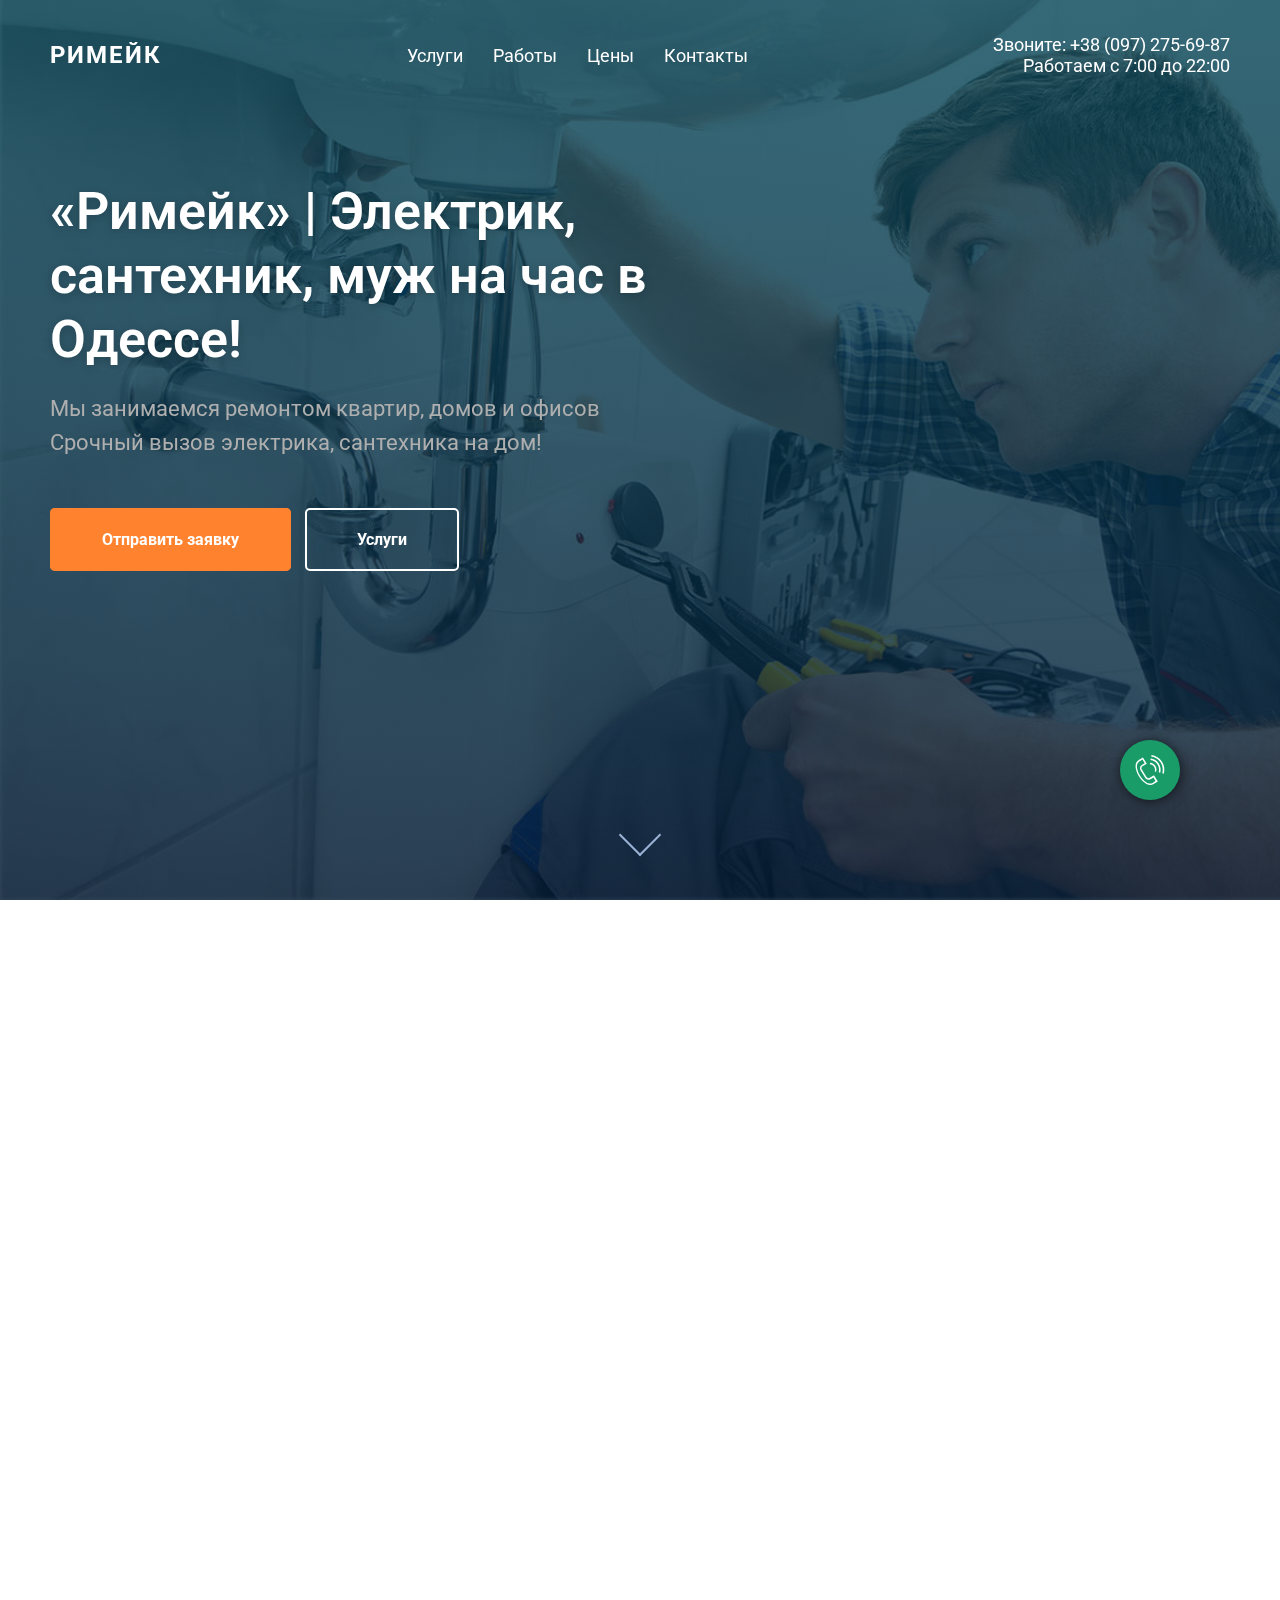
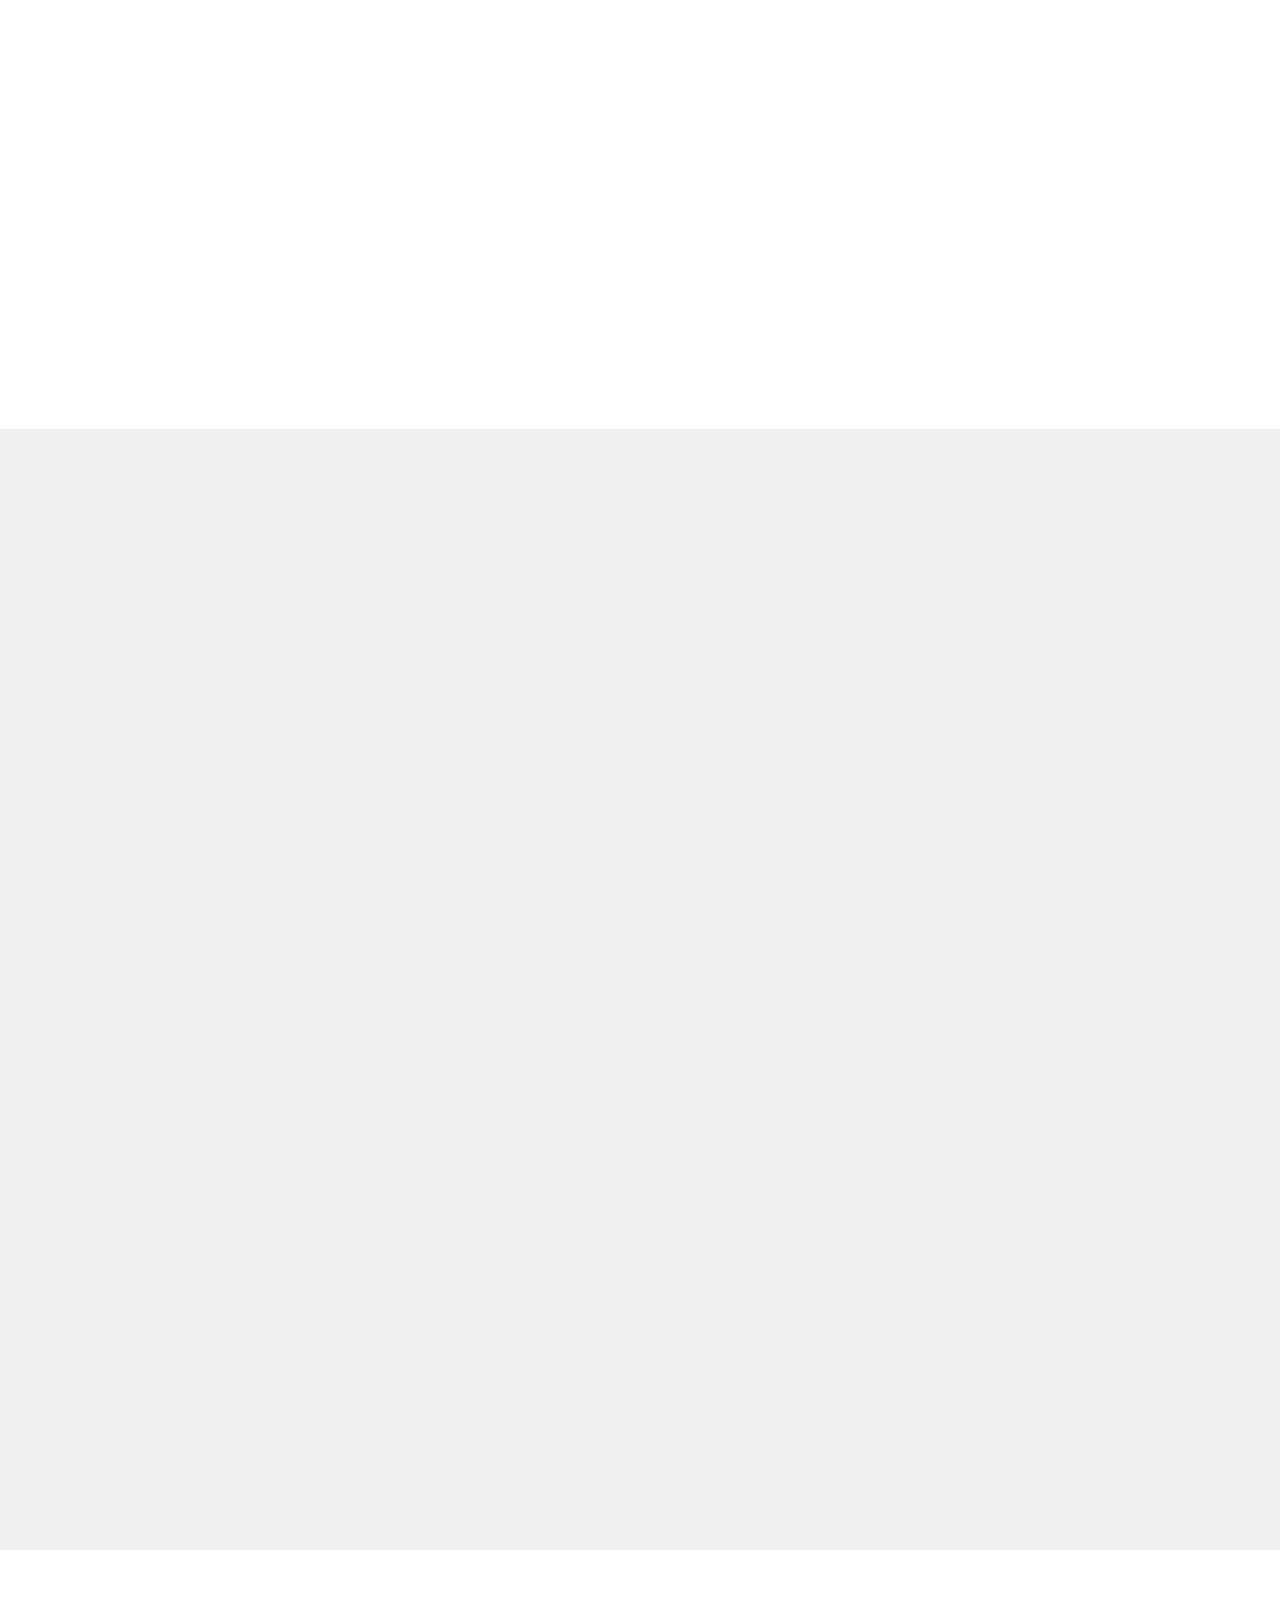
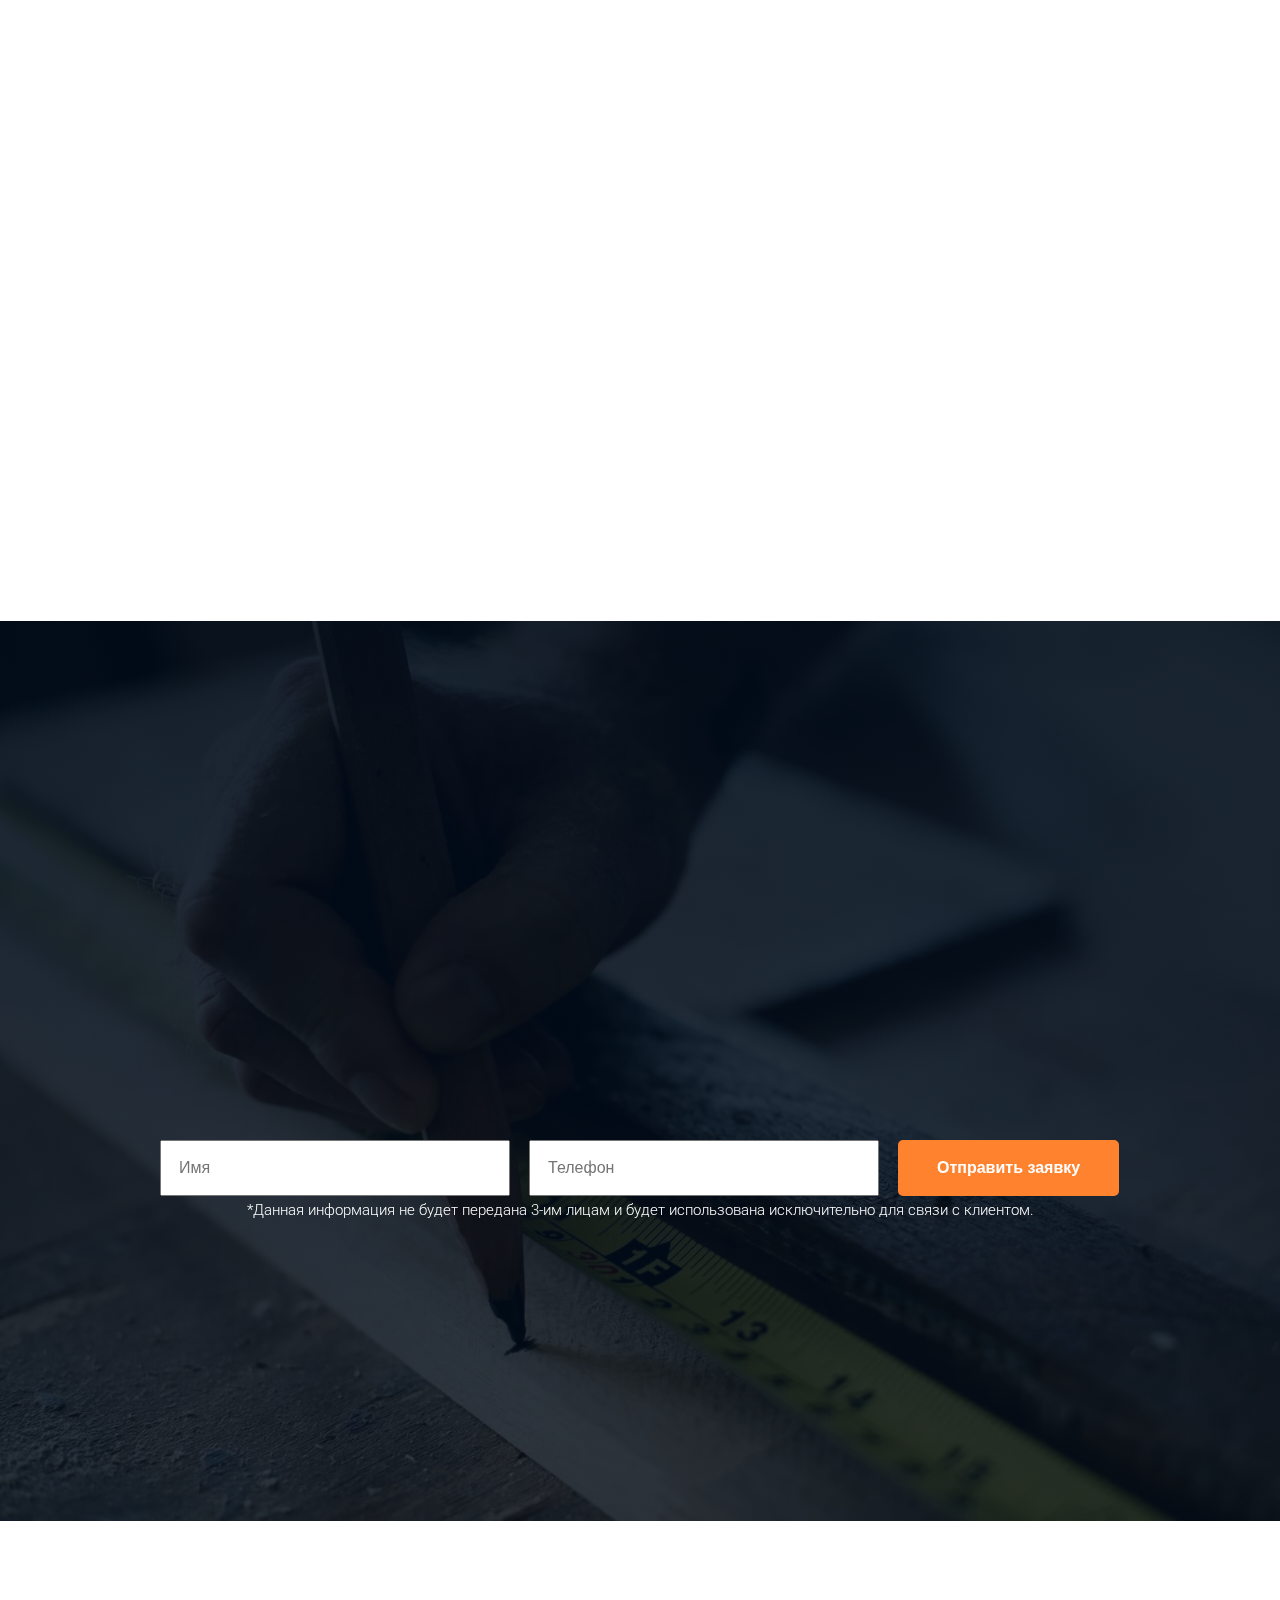
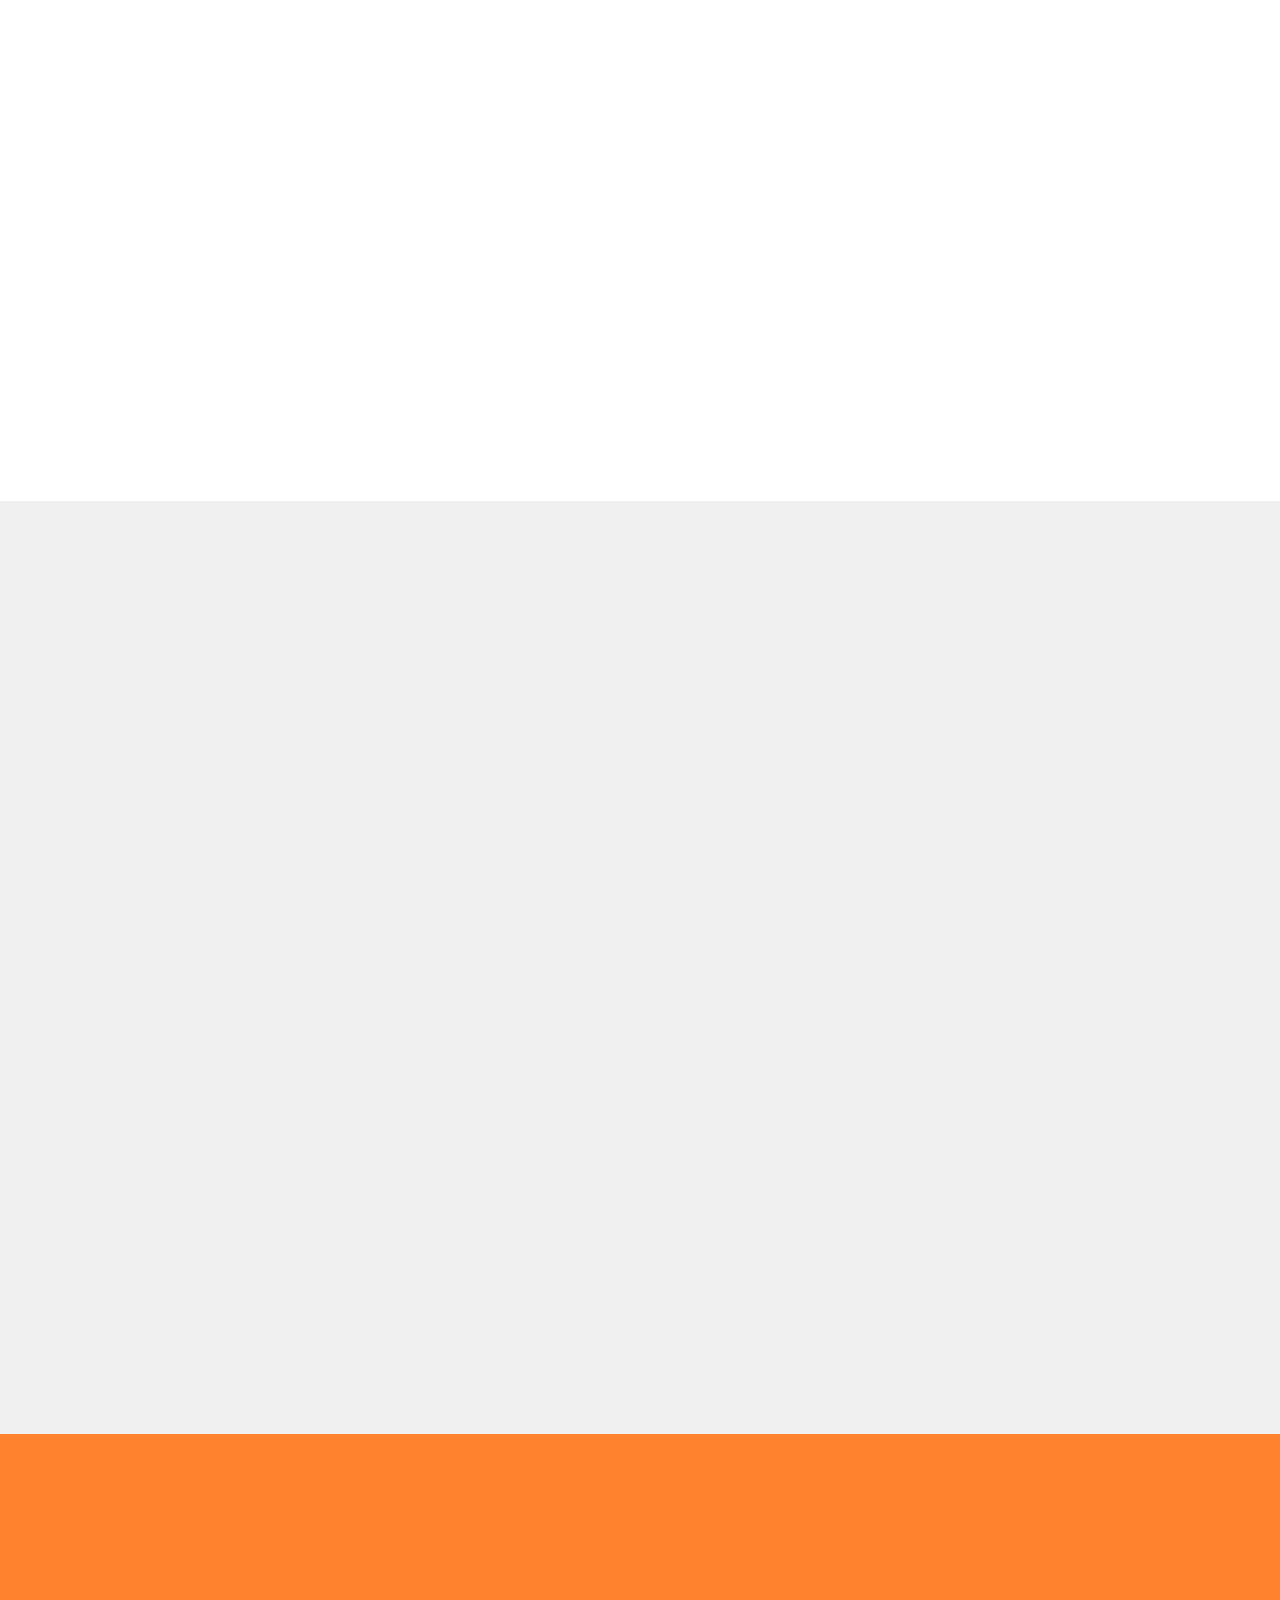
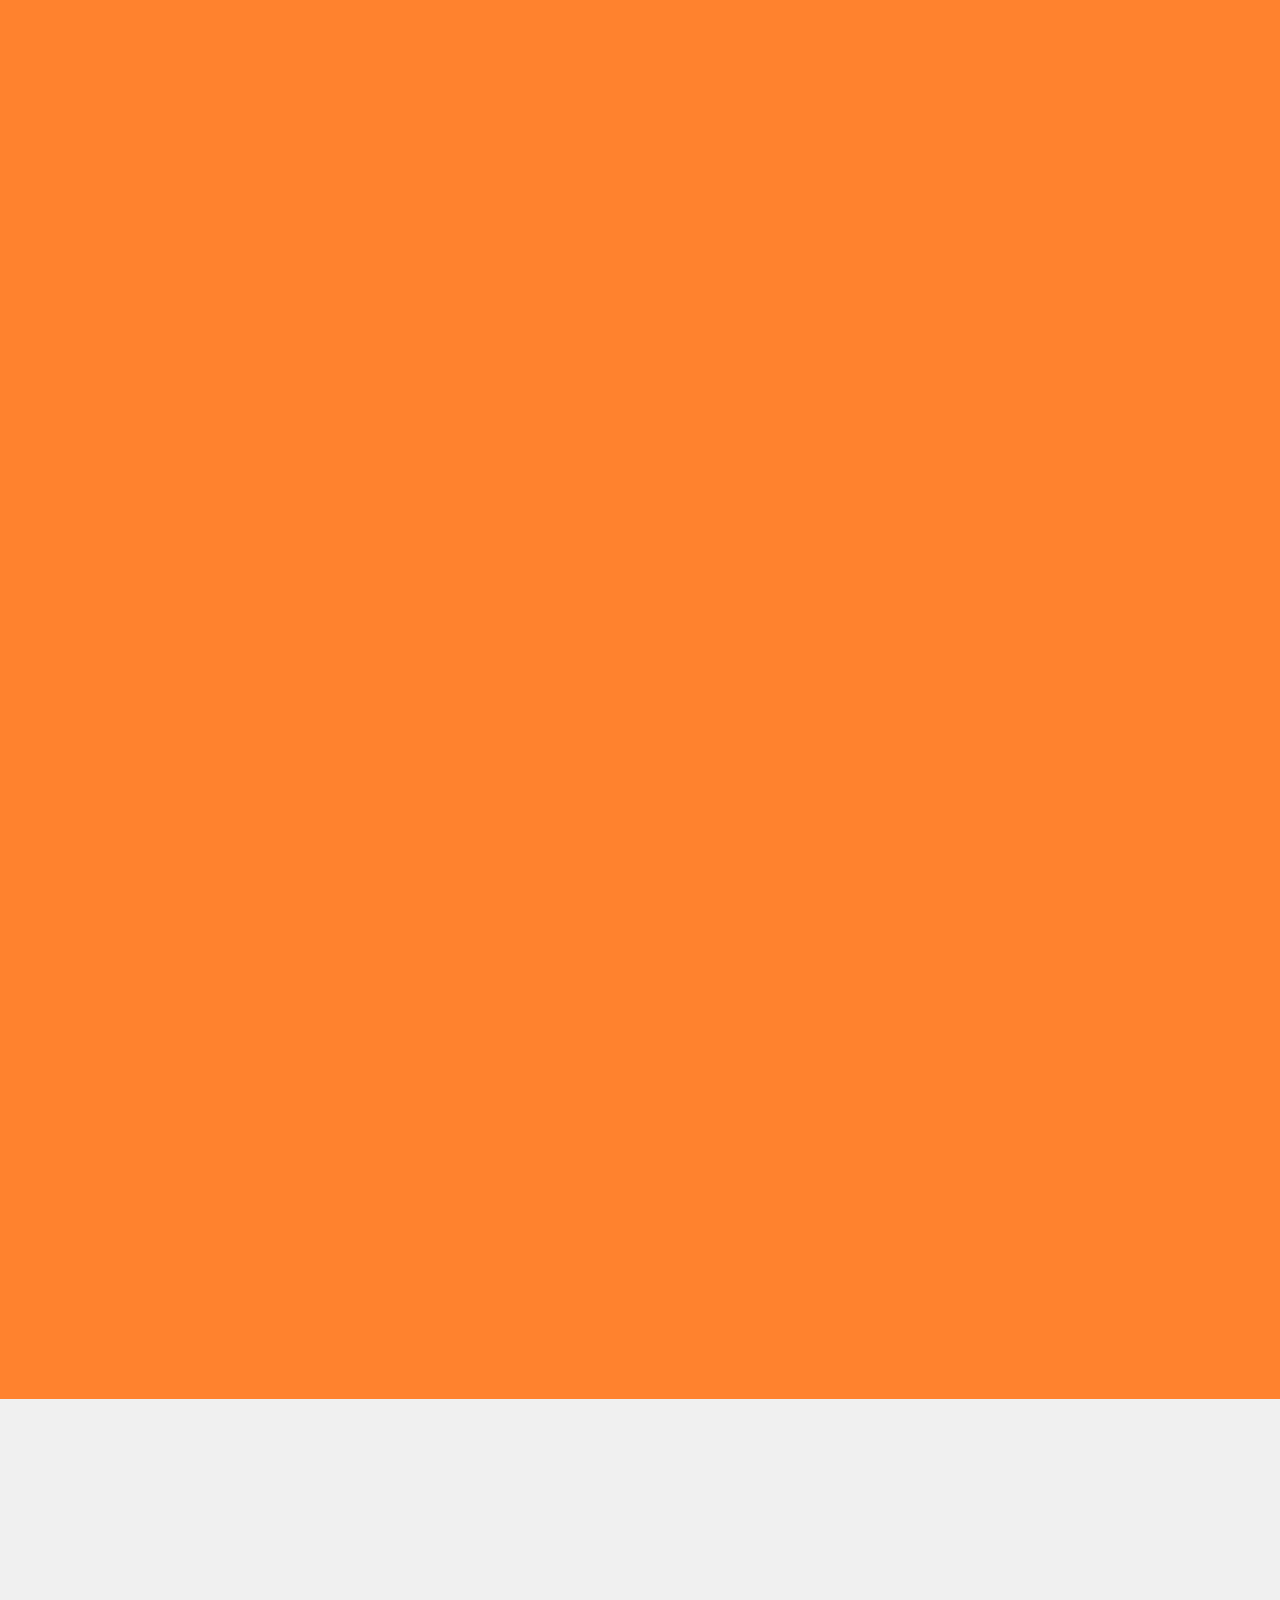
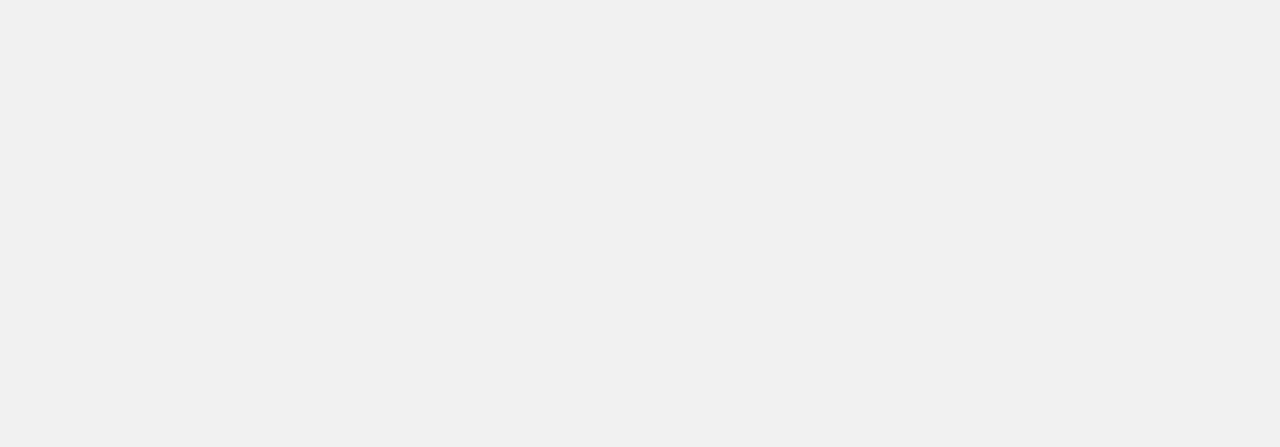
==== index.html @ 006b6f78 "Done." ====
<!DOCTYPE html>
<html lang="ru">

<head>
    <meta charset="utf-8">
    <meta http-equiv="Content-Type" content="text/html; charset=utf-8">
    <meta name="viewport" content="width=device-width, initial-scale=1.0">
    <title>«Римейк» | Электрик, сантехник, муж на час Одесса: ремонтные работы всех видов, звоните:
        +38(097)275-69-87</title>
    <meta name="description"
        content="Вызов электрика, сантехника, ремонтные работы всех видов. Все районы города. Круглосуточно, без выходных. Качественные работы по доступным ценам. Звоните: +38(097)186-56-42">
    <meta name="keywords"
        content="Электрик, сантехник, муж на час, одесса, электромонтаж, ремонт, замена, установка, подключение, заземление, чистка, канализация, работы, сантехнические, сборка, монтаж">
    <meta property="og:url" content="https://rimeik.com.ua/odesa">
    <meta property="og:title"
        content="«Римейк» | Электрик, сантехник, муж на час Одесса: ремонтные работы всех видов, звоните: +38(097)275-69-87">
    <meta property="og:description"
        content="Вызов электрика, сантехника, ремонтные работы всех видов. Все районы города. Круглосуточно, без выходных. Качественные работы по доступным ценам. Звоните: +38(097)186-56-42">
    <meta property="og:type" content="website">
    <link rel="canonical" href="https://rimeik.com.ua/odesa">
    <meta property="fb:app_id" content="257953674358265">
    <meta name="format-detection" content="telephone=no">
    <meta http-equiv="x-dns-prefetch-control" content="on">
    <link rel="dns-prefetch" href="https://ws.tildacdn.com">
    <link rel="dns-prefetch" href="https://static.tildacdn.com">
    <link rel="icon" href="favicon.ico" type="image/x-icon">
    <link rel="apple-touch-icon" href="img/favicon-apple.png">
    <link rel="preconnect" href="https://fonts.googleapis.com">
    <link rel="preconnect" href="https://fonts.gstatic.com" crossorigin>
    <link href="https://fonts.googleapis.com/css2?family=Roboto:wght@300;400;700&display=swap" rel="stylesheet">
    <link rel="stylesheet" href="css/fancybox.css">
    <link rel="stylesheet" href="css/style.css">
</head>


<body>

    <header class="mobile__header">
        <div class="mobile__header--wrapper">
            <div class="header__logo--mob">
                <a href="tel:+380972756987">
                    +38(097)275-69-87
                </a>
            </div>

            <div class="burger__menu">
                <span class="burger__line line__1"></span>
                <span class="burger__line line__2"></span>
                <span class="burger__line line__3"></span>
            </div>
        </div>

        <div id="mobile__menu--hidden" class="header__wrapper hidden">
            <div class="header__logo">
                <a href="#">
                    РИМЕЙК
                </a>
            </div>

            <nav class="header__nav">
                <ul class="header__list">
                    <li class="header__list--item"><a class="header__list--link" href="#services">Услуги</a>
                    </li>
                    <li class="header__list--item"><a class="header__list--link" href="#gallery">Работы</a></li>
                    <li class="header__list--item"><a class="header__list--link" href="#prices">Цены</a></li>
                    <li class="header__list--item"><a class="header__list--link" href="#footer">Контакты</a>
                    </li>
                </ul>
            </nav>

            <div class="header__info">
                <div class="header__info--tel">
                    Звоните: <a href="tel:+380972756987">+38 (097) 275-69-87</a>
                </div>
                <div class="header__info--worktime">
                    Работаем с 7:00 до 22:00
                </div>
            </div>
        </div>
    </header>
    <section class="intro">
        <div class="overall"></div>



        <div class="intro__content container">
            <header class="header desktop">
                <div class="header__wrapper">
                    <div class="header__logo">
                        <a href="#">
                            РИМЕЙК
                        </a>
                    </div>

                    <nav class="header__nav">
                        <ul class="header__list">
                            <li class="header__list--item"><a class="header__list--link" href="#services">Услуги</a>
                            </li>
                            <li class="header__list--item"><a class="header__list--link" href="#gallery">Работы</a></li>
                            <li class="header__list--item"><a class="header__list--link" href="#prices">Цены</a></li>
                            <li class="header__list--item"><a class="header__list--link" href="#footer">Контакты</a>
                            </li>
                        </ul>
                    </nav>

                    <div class="header__info">
                        <div class="header__info--tel">
                            Звоните: <a href="tel:+380972756987">+38 (097) 275-69-87</a>
                        </div>
                        <div class="header__info--worktime">
                            Работаем с 7:00 до 22:00
                        </div>
                    </div>
                </div>
            </header>



            <div class="intro__info">
                <h1 class="intro__title">
                    «Римейк» | Электрик, сантехник, муж на час в Одессе!
                </h1>

                <div class="intro__text">
                    Мы занимаемся ремонтом квартир, домов и офисов<br>
                    Срочный вызов электрика, сантехника на дом!
                </div>

                <div class="intro__buttons">
                    <a href="#order" class="intro__button">Отправить заявку</a>
                    <a href="#services" class="intro__button intro__services">Услуги</a>
                </div>
            </div>
        </div>

        <div class="intro__arrow--wrapper">
            <a class="toservices" href="#services">
                <div class="intro__arrow"></div>
            </a>
        </div>
    </section>

    <section class="services" id="services">
        <div class="services__content container">
            <div class="services__title element-animation">
                Наши услуги ремонта
            </div>

            <div class="services__info element-animation">
                Мы выполняем все типы ремонтных работ. Доверьте выполнение работ профессионалам. Выберите подходящий.
            </div>

            <div class="services__items">
                <div class="services__item element-animation">
                    <div class="services__item--image services__image--1">

                    </div>

                    <div class="services__item--name">
                        Ремонтные работы
                    </div>

                    <div class="services__item--price">
                        от 99 грн
                    </div>

                    <div class="services__item--info">
                        Любые виды ремонта, качественно и с гарантией. Оставьте тяжелую работу профессионалам.
                    </div>

                    <div class="services__item--button">
                        <a class="intro__button services__button" href="#order">Отправить заявку</a>
                    </div>
                </div>

                <div class="services__item element-animation">
                    <div class="services__item--image services__image--2">

                    </div>

                    <div class="services__item--name">
                        Услуги электрика
                    </div>

                    <div class="services__item--price">
                        от 89 грн
                    </div>

                    <div class="services__item--info">
                        Выполним ремонт электрики любой сложности, с соблюдением всех правил и стандартов. Только
                        квалифицированные мастера.
                    </div>

                    <div class="services__item--button">
                        <a class="intro__button services__button" href="#order">Отправить заявку</a>
                    </div>
                </div>

                <div class="services__item element-animation">
                    <div class="services__item--image services__image--3">

                    </div>

                    <div class="services__item--name">
                        Услуги сантехника
                    </div>

                    <div class="services__item--price">
                        от 149 грн
                    </div>

                    <div class="services__item--info">
                        Замена смесителя, установка бойлера, душевой кабины, унитаза, это лишь небольшой перечень работ
                        который выполнят наши мастера.
                    </div>

                    <div class="services__item--button">
                        <a class="intro__button services__button" href="#order">Отправить заявку</a>
                    </div>
                </div>
            </div>
        </div>
    </section>

    <section class="gallery" id="gallery">
        <div class="gallery__content container">
            <div class="gallery__title element-animation">
                Наши работы
            </div>

            <div class="gallery__info element-animation">
                Примеры выполненных работ, которыми гордится наша команда
            </div>

            <div class="gallery__items">
                <div class="gallery__item element-animation">
                    <img src="img/gallery_1.jpg" alt="" data-fancybox="gallery">
                </div>

                <div class="gallery__item element-animation">
                    <img src="img/gallery_2.jpg" alt="" data-fancybox="gallery">
                </div>

                <div class="gallery__item element-animation">
                    <img src="img/gallery_3.jpg" alt="" data-fancybox="gallery">
                </div>

                <div class="gallery__item element-animation">
                    <img src="img/gallery_4.jpg" alt="" data-fancybox="gallery">
                </div>

                <div class="gallery__item element-animation">
                    <img src="img/gallery_5.jpeg" alt="" data-fancybox="gallery">
                </div>

                <div class="gallery__item element-animation">
                    <img src="img/gallery_6.jpg" alt="" data-fancybox="gallery">
                </div>

                <div class="gallery__item element-animation">
                    <img src="img/gallery_7.jpg" alt="" data-fancybox="gallery">
                </div>

                <div class="gallery__item element-animation">
                    <img src="img/gallery_8.jpg" alt="" data-fancybox="gallery">
                </div>
            </div>
        </div>
    </section>

    <section class="about">
        <div class="about__wrapper container">
            <div class="about__title element-animation">
                Почему мы вам понравимся?
            </div>

            <div class="about__items">
                <div class="about__item element-animation">
                    <div class="about__number">1</div>

                    <div class="about__item--info">
                        <div class="about__item--title">
                            Приемлемые цены
                        </div>

                        <div class="about__item--text">
                            Наши цены на порядок ниже чем у конкурентов потому что мы не являемся посредниками.
                        </div>
                    </div>
                </div>

                <div class="about__item element-animation">
                    <div class="about__number">2</div>

                    <div class="about__item--info">
                        <div class="about__item--title">
                            Быстрый выезд
                        </div>

                        <div class="about__item--text">
                            Мастер прибудет к вам в течении одного часа после получения заказа.
                        </div>
                    </div>
                </div>

                <div class="about__item element-animation">
                    <div class="about__number">3</div>

                    <div class="about__item--info">
                        <div class="about__item--title">
                            Гарантия на ремонт
                        </div>

                        <div class="about__item--text">
                            На все ремонтные работы мы даем официальную гарантию.
                        </div>
                    </div>
                </div>

                <div class="about__item element-animation">
                    <div class="about__number">4</div>

                    <div class="about__item--info">
                        <div class="about__item--title">
                            Качественные материалы
                        </div>

                        <div class="about__item--text">
                            Помощь в закупке. Мы работаем только с проверенными поставщиками.
                        </div>
                    </div>
                </div>

                <div class="about__item element-animation">
                    <div class="about__number">5</div>

                    <div class="about__item--info">
                        <div class="about__item--title">
                            Специалисты своего дела
                        </div>

                        <div class="about__item--text">
                            Все наши мастера имеют профильное образование и являются профессионалами.
                        </div>
                    </div>
                </div>

                <div class="about__item element-animation">
                    <div class="about__number">6</div>

                    <div class="about__item--info">
                        <div class="about__item--title">
                            Поэтапная оплата
                        </div>

                        <div class="about__item--text">
                            При больших объёмах оплата разбивается на несколько этапов, а так же даётся скидка в 10%.
                        </div>
                    </div>
                </div>
            </div>
        </div>
    </section>

    <section class="feedback" id="order">
        <div class="overall overall--dark"></div>
        <div class="feedback__wrapper container">
            <div class="feedback__title element-animation">
                Сделать заказ онлайн
            </div>

            <div class="feedback__info element-animation">
                С вами свяжется наш мастер для уточнения деталей вашего заказа, в течение 2 минут мы перезвоним вам.
                Прием заявок круглосуточный. Мастера выезжают в течение дня до наступления комендантского часа.
            </div>

            <form action="" id="form" name="mainForm" class="feedback__form element-animation">
                <div class="feedback__form--body">
                    <input type="text" name="name" id="name" placeholder="Имя">
                    <input type="tel" name="phone" id="phone" placeholder="Телефон">
                    <button class="feedback__form--button intro__button" type="submit">Отправить заявку</button>
                </div>
            </form>

            <div class="feedback__form--error" hidden>
                Пожалуйста, заполните все обязательные поля
            </div>

            <div class="feedback__notice">
                *Данная информация не будет передана 3-им лицам и будет использована исключительно для связи с клиентом.
            </div>
        </div>
    </section>

    <section class="steps">
        <div class="steps__wrapper container">
            <div class="steps__title element-animation">
                Из каких этапов состоит ремонт?
            </div>

            <div class="steps__info">
                <div class="step__info--items element-animation">
                    <div class="steps__info--line"></div>
                    <div class="step__info--item">
                        <div class="steps__number--inner">
                            <div class="steps__info--number">1</div>
                        </div>

                        <div class="steps__item--body">
                            <div class="step__item--title">
                                Заявка
                            </div>

                            <div class="step__item--text">
                                Вы оставляете заявку на расчет стоимости ремонта и встречаетесь с мастером
                            </div>
                        </div>
                    </div>

                    <div class="step__info--item">
                        <div class="steps__number--inner">
                            <div class="steps__info--number">2</div>
                        </div>

                        <div class="steps__item--body">
                            <div class="step__item--title">
                                Расчет стоимости
                            </div>

                            <div class="step__item--text">
                                В этот же день мы производим расчет
                            </div>
                        </div>
                    </div>

                    <div class="step__info--item">
                        <div class="steps__number--inner">
                            <div class="steps__info--number">3</div>
                        </div>

                        <div class="steps__item--body">
                            <div class="step__item--title">
                                Строительство
                            </div>

                            <div class="step__item--text">
                                На следующий день мы завозим материалы и начинаем работы
                            </div>
                        </div>
                    </div>
                    <div class="step__info--item">
                        <div class="steps__number--inner">
                            <div class="steps__info--number">4</div>
                        </div>

                        <div class="steps__item--body">
                            <div class="step__item--title">
                                Прием работы
                            </div>

                            <div class="step__item--text">
                                Вы принимаете, утверждаете и оплачиваете каждый этап работ
                            </div>
                        </div>
                    </div>
                </div>
            </div>
        </div>
    </section>

    <section class="faq">
        <div class="container faq__wrapper">
            <div class="faq__title element-animation">
                Самые важные вопросы и ответы на них
            </div>

            <div class="faq__tabs element-animation">
                <div class="faq__tabs--item">
                    <div class="faq__overlay"></div>
                    <div class="faq__title--wrapper">
                        <div class="faq__item--title">
                            Сколько стоит вызов мастера?
                        </div>
                        <div class="faq__button--inner">
                            <div class="faq__button--wrapper">
                                <svg class="faq__item--button" xmlns="http://www.w3.org/2000/svg"
                                    xmlns:xlink="http://www.w3.org/1999/xlink" version="1.1" id="Layer_1" x="0px"
                                    y="0px" viewBox="0 0 455 455" style="enable-background:new 0 0 455 455;"
                                    xml:space="preserve">
                                    <polygon
                                        points="455,212.5 242.5,212.5 242.5,0 212.5,0 212.5,212.5 0,212.5 0,242.5 212.5,242.5 212.5,455 242.5,455 242.5,242.5   455,242.5 " />
                                </svg>
                            </div>
                        </div>
                    </div>

                    <div class="faq__item--text hidden">
                        Вызов мастера бесплатный. Минимальная стоимость заказа составляет 199 грн.
                    </div>
                </div>

                <div class="faq__tabs--item">
                    <div class="faq__overlay"></div>
                    <div class="faq__title--wrapper">
                        <div class="faq__item--title">
                            У вашей компании есть лицензия?
                        </div>
                        <div class="faq__button--inner">
                            <div class="faq__button--wrapper">
                                <svg class="faq__item--button" xmlns="http://www.w3.org/2000/svg"
                                    xmlns:xlink="http://www.w3.org/1999/xlink" version="1.1" id="Layer_1" x="0px"
                                    y="0px" viewBox="0 0 455 455" style="enable-background:new 0 0 455 455;"
                                    xml:space="preserve">
                                    <polygon
                                        points="455,212.5 242.5,212.5 242.5,0 212.5,0 212.5,212.5 0,212.5 0,242.5 212.5,242.5 212.5,455 242.5,455 242.5,242.5   455,242.5 " />
                                </svg>
                            </div>
                        </div>
                    </div>

                    <div class="faq__item--text hidden">
                        Да, мы можем выполнять работы на объектах 1-3 категории сложности.
                    </div>
                </div>

                <div class="faq__tabs--item">
                    <div class="faq__overlay"></div>
                    <div class="faq__title--wrapper">
                        <div class="faq__item--title">
                            Может ли заказчик сам предоставить материалы?
                        </div>
                        <div class="faq__button--inner">
                            <div class="faq__button--wrapper">
                                <svg class="faq__item--button" xmlns="http://www.w3.org/2000/svg"
                                    xmlns:xlink="http://www.w3.org/1999/xlink" version="1.1" id="Layer_1" x="0px"
                                    y="0px" viewBox="0 0 455 455" style="enable-background:new 0 0 455 455;"
                                    xml:space="preserve">
                                    <polygon
                                        points="455,212.5 242.5,212.5 242.5,0 212.5,0 212.5,212.5 0,212.5 0,242.5 212.5,242.5 212.5,455 242.5,455 242.5,242.5   455,242.5 " />
                                </svg>
                            </div>
                        </div>
                    </div>

                    <div class="faq__item--text hidden">
                        Конечно. Об этом нужно будет сказать мастеру или нашему менеджеру по телефону.
                    </div>
                </div>

                <div class="faq__tabs--item">
                    <div class="faq__overlay"></div>
                    <div class="faq__title--wrapper">
                        <div class="faq__item--title">
                            Сколько времени едет мастер?
                        </div>
                        <div class="faq__button--inner">
                            <div class="faq__button--wrapper">
                                <svg class="faq__item--button" xmlns="http://www.w3.org/2000/svg"
                                    xmlns:xlink="http://www.w3.org/1999/xlink" version="1.1" id="Layer_1" x="0px"
                                    y="0px" viewBox="0 0 455 455" style="enable-background:new 0 0 455 455;"
                                    xml:space="preserve">
                                    <polygon
                                        points="455,212.5 242.5,212.5 242.5,0 212.5,0 212.5,212.5 0,212.5 0,242.5 212.5,242.5 212.5,455 242.5,455 242.5,242.5   455,242.5 " />
                                </svg>
                            </div>
                        </div>
                    </div>

                    <div class="faq__item--text hidden">
                        Обычно мастер приезжает в течении одного часа. В случае задержки он заранее предупреждает
                        клиента.
                    </div>
                </div>
            </div>

            <div class="faq__footer element-animation">
                Если у вас остались, вопросы, пожалуйста, напишите нам на <a class="tomail__link"
                    href="mailto:info@rimeik.com.ua">info@rimeik.com.ua</a> или свяжитесь по телефону.
            </div>
        </div>
    </section>

    <section class="prices" id="prices">
        <div class="prices__wrapper container">
            <div class="prices__title element-animation">
                Рассчитайте стоимость работ
            </div>

            <div class="prices__info element-animation">
                Мы свяжемся с вами, оформим заказ, сделаем расчеты работ и отправим вам смету в течение 5 минут
            </div>

            <div class="prices__info--button element-animation">
                <div class="prices__info--arrow">


                    <svg role="presentation" class="arrow__icon--mob" style="fill:#ffffff;"
                        xmlns="http://www.w3.org/2000/svg" viewBox="0 0 35 70">
                        <path
                            d="M31.5 47c-1.1-.9-2.7-.7-3.5.4L20.2 57V5.8c0-1.4-1.1-2.5-2.5-2.5s-2.5 1.1-2.5 2.5V57l-7.8-9.7c-.8-1-2.4-1.2-3.5-.3-1.1.9-1.2 2.4-.4 3.5l12.2 15.2c.5.6 1.2.9 1.9.9s1.5-.3 1.9-.9l12.2-15.2c1-1.1.9-2.6-.2-3.5z">
                        </path>
                    </svg>
                </div>

                <svg role="presentation" class="arrow__icon--desk" style="fill:#ffffff; "
                    xmlns="http://www.w3.org/2000/svg" viewBox="0 0 80 180">
                    <path
                        d="M54.1 109c-.8 0-1.6-.4-2-1.1-.8-1.1-.5-2.7.6-3.5 1.3-.9 6.8-4 11.6-6.6-15.9-1.3-29.2-8.3-38.5-20.2C8.9 56 8.5 24.1 13.2 3.4c.3-1.3 1.7-2.2 3-1.9 1.3.3 2.2 1.7 1.9 3-4.5 19.6-4.2 49.8 11.6 70 9 11.5 21.5 17.7 37.2 18.4l-1.8-2.3c-1.4-1.7-2.7-3.4-4.1-5.1-.7-.9-1.5-1.9-2.3-2.9-.9-1.1-.7-2.6.4-3.5 1.1-.9 2.6-.7 3.5.4 0 0 0 .1.1.1l6.4 7.9c.5.5.9 1.1 1.4 1.7 1.5 1.8 3.1 3.6 4.4 5.6 0 .1.1.1.1.2.1.3.2.5.3.8v.6c0 .2-.1.4-.2.6-.1.1-.1.3-.2.4-.1.2-.3.4-.5.6-.1.1-.3.2-.5.3-.1 0-.1.1-.2.1-1.2.6-16 8.6-18.1 10-.5.5-1 .6-1.5.6z">
                    </path>
                </svg>
                <a href="#order" class="intro__button prices__button">Отправить заявку</a>
            </div>
        </div>
    </section>

    <section class="footer" id="footer">
        <div class="footer__wrapper container">
            <div class="footer__title element-animation">
                <div class="footer__phone">
                    +38(097)275-69-87
                </div>

                <div class="footer__email">
                    info@rimeik.com.ua
                </div>
            </div>

            <div class="footer__address element-animation">
                Адрес нашего офиса: Одесса, ул. Небесной Сотни, 101
            </div>

            <a href="privacy.html" class="footer__link element-animation" target="_blank">Политика
                конфиденциальности</a>

            <a href="offer.html" class="footer__link element-animation" target="_blank">Оферта</a>

            <a class="footer__social element-animation" href="https://t.me/rimeik" target="_blank"><img
                    src="img/telegram.png" alt=""></a>
        </div>
    </section>
    <div class="callback">
        <form action="" class="callback__form hidden">
            <div class="callback__form--success hidden">
                <svg width="50px" height="50px" viewBox="0 0 50 50">
                    <g stroke="none" stroke-width="1" fill="none" fill-rule="evenodd">
                        <g fill="#222">
                            <path
                                d="M25.0982353,49.2829412 C11.5294118,49.2829412 0.490588235,38.2435294 0.490588235,24.6752941 C0.490588235,11.1064706 11.53,0.0670588235 25.0982353,0.0670588235 C38.6664706,0.0670588235 49.7058824,11.1064706 49.7058824,24.6752941 C49.7058824,38.2441176 38.6664706,49.2829412 25.0982353,49.2829412 L25.0982353,49.2829412 Z M25.0982353,1.83176471 C12.5023529,1.83176471 2.25529412,12.0794118 2.25529412,24.6752941 C2.25529412,37.2705882 12.5023529,47.5182353 25.0982353,47.5182353 C37.6941176,47.5182353 47.9411765,37.2705882 47.9411765,24.6752941 C47.9411765,12.0794118 37.6941176,1.83176471 25.0982353,1.83176471 L25.0982353,1.83176471 Z">
                            </path>
                            <path
                                d="M22.8435294,30.5305882 L18.3958824,26.0829412 C18.0511765,25.7382353 18.0511765,25.18 18.3958824,24.8352941 C18.7405882,24.4905882 19.2988235,24.4905882 19.6435294,24.8352941 L22.8429412,28.0347059 L31.7282353,19.1488235 C32.0729412,18.8041176 32.6311765,18.8041176 32.9758824,19.1488235 C33.3205882,19.4935294 33.3205882,20.0517647 32.9758824,20.3964706 L22.8435294,30.5305882 L22.8435294,30.5305882 Z">
                            </path>
                        </g>
                    </g>
                </svg>
                Данные успешно отправлены. Спасибо!

            </div>
            <div class="callback__form--error" hidden>
                Пожалуйста, заполните все обязательные поля
            </div>
            <input type="tel" class="callback__form--phone" name="callback__phone" id="callback__phone"
                placeholder="+380">
            <button class="callback__form--submit">ПЕРЕЗВОНИТЕ МНЕ</button>
            <div class="callback__form--notice">
                Связаться с нами по тел.<br>
                +380972756987
            </div>
        </form>

        <div class="callback__info hidden">
            Позвонить!
        </div>
        <div class="callback__button">
            <div class="callback__svgs">
                <svg role="presentation" class="callback__phone" xmlns="http://www.w3.org/2000/svg"
                    viewBox="0 0 19.3 20.1">
                    <path d="M4.6 7.6l-.5-.9 2-1.2L4.6 3l-2 1.3-.6-.9 2.9-1.7 2.6 4.1"></path>
                    <path
                        d="M9.9 20.1c-.9 0-1.9-.3-2.9-.9-1.7-1-3.4-2.7-4.7-4.8-3-4.7-3.1-9.2-.3-11l.5.9C.2 5.7.4 9.7 3 13.9c1.2 2 2.8 3.6 4.3 4.5 1.1.6 2.7 1.1 4.1.3l1.9-1.2L12 15l-2 1.2c-1.2.7-2.8.3-3.5-.8l-3.2-5.2c-.7-1.2-.4-2.7.8-3.5l.5.9c-.7.4-.9 1.3-.5 2l3.2 5.2c.4.7 1.5.9 2.2.5l2.8-1.7 2.6 4.1-2.8 1.7c-.7.5-1.4.7-2.2.7zM13.7 11.3l-.9-.3c.4-1.1.2-2.2-.4-3.1-.6-1-1.7-1.6-2.8-1.7l.1-1c1.5.1 2.8.9 3.6 2.1.7 1.2.9 2.7.4 4z">
                    </path>
                    <path
                        d="M16.5 11.9l-1-.3c.5-1.8.2-3.7-.8-5.3-1-1.6-2.7-2.6-4.7-2.9l.1-1c2.2.3 4.2 1.5 5.4 3.3 1.2 1.9 1.6 4.1 1 6.2z">
                    </path>
                    <path
                        d="M18.9 12.5l-1-.3c.7-2.5.2-5.1-1.1-7.2-1.4-2.2-3.7-3.6-6.3-4l.1-1c2.9.4 5.4 2 7 4.4 1.6 2.4 2.1 5.3 1.3 8.1z">
                    </path>
                </svg>

                <svg class="callback__close" viewBox="0 0 23 23" version="1.1" xmlns="http://www.w3.org/2000/svg"
                    xmlns:xlink="http://www.w3.org/1999/xlink">
                    <g stroke="none" stroke-width="1" fill="#000" fill-rule="evenodd">
                        <rect
                            transform="translate(11.313708, 11.313708) rotate(-45.000000) translate(-11.313708, -11.313708) "
                            x="10.3137085" y="-3.6862915" width="2" height="30"></rect>
                        <rect
                            transform="translate(11.313708, 11.313708) rotate(-315.000000) translate(-11.313708, -11.313708) "
                            x="10.3137085" y="-3.6862915" width="2" height="30"></rect>
                    </g>
                </svg>
            </div>
        </div>
    </div>

    <script src="js/vendors.js"></script>
    <script src="js/script.js"></script>
</body>

</html>
---- css/style.css ----
*,
*:before,
*:after {
    margin: 0;
    padding: 0;
    box-sizing: border-box;
}

body {
    position: relative;
    font-family: 'Roboto', Arial, sans-serif;
}

a {
    text-decoration: none;
}

li {
    list-style: none;
}

.hidden {
    position: relative;
    max-height: 0;
    opacity: 0;
    transition: all .3s ease-in-out;
    z-index: -10 !important;
}

.opened {
    max-height: 500px;
    opacity: 1;
    transition: all .3s ease-in-out;
}

.container {
    max-width: 1200px;
    width: 100%;
    margin: 0 auto;
    padding: 0 10px;
}

.intro {
    position: relative;
    width: 100%;
    height: 100vh;
    background-image: url('../img/rimeik_title.jpg');
    background-size: cover;
    background-repeat: no-repeat;
}

.overall {
    position: absolute;
    width: 100%;
    height: 100%;
    top: 0;
    left: 0;
    background-image: -webkit-linear-gradient(top, rgba(4, 69, 87, 0.8), rgba(4, 30, 56, 0.8));
    z-index: 1;
}

.intro__content {
    position: relative;
    z-index: 2;
}

.header__wrapper {
    display: flex;
    justify-content: space-between;
    align-items: center;
    height: 110px;
}

.header__wrapper.padding {
    padding: 20px;
}

.header__logo {
    color: #fff;
    font-weight: 700;
    text-transform: uppercase;
    font-size: 24px;
    letter-spacing: 2px;
}

.header__logo a {
    color: #fff;
}

.header__list {
    display: flex;
    justify-content: center;
    align-items: center;
}

.header__list--item {
    padding: 15px;
    font-size: 18px;
    color: #fff;
}

.header__list--link {
    text-decoration: none;
    color: #fff;
}

.header__info {
    text-align: right;
}

.header__info--tel,
.header__info--worktime {
    font-size: 18px;
    color: #fff;
}

.header__info--tel a {
    color: #fff;
}

.intro__info {
    max-width: 600px;
    width: 100%;
    margin-top: 50px;
}

.intro__title {
    font-size: 52px;
    font-weight: 600;
    line-height: 1.23;
    color: #fff;
    text-shadow: 0px 2px 10px rgba(0, 0, 0, 0.20);
    padding: 20px 0;
}

.intro__text {
    font-size: 22px;
    line-height: 1.55;
    color: #afafaf;
}

.intro__buttons {
    margin-top: 70px;
}

.intro__button {
    color: #ffffff;
    font-weight: bold;
    background-color: #ff822e;
    border: 2px solid #ff822e;
    border-radius: 5px;
    padding: 20px 50px;
    cursor: pointer;
    transition: background-color .3s ease-in-out;
}

.intro__button:hover {
    background-color: #ff6f0f;
    transition: background-color .3s ease-in-out;
}

.intro__services {
    border: 2px solid #fff;
    background-color: transparent;
    margin-left: 10px;
    transition: border-color .3s ease-in-out;
}

.intro__services:hover {
    background-color: transparent;
    border-color: #ff6f0f;
    transition: border-color .3s ease-in-out;
}

.intro__arrow--wrapper {
    position: absolute;
    bottom: 50px;
    left: 50%;
    transform: translateX(-50%);
    width: 30px;
    height: 30px;
    z-index: 2;
    border-color: #fff;
    animation: infinite 1s arrow-animation ease;
}

.intro__arrow {
    width: 100%;
    height: 100%;
    border-left: 2px solid #9ab3d6;
    border-top: 2px solid #9ab3d6;
    transform: rotate(225deg);
    cursor: pointer;
    transition: border-color .3s ease;
}

.intro__arrow:hover {
    border-left: 2px solid #fff;
    border-top: 2px solid #fff;
    transition: all .1s ease;
}

@keyframes arrow-animation {
    0% {
        bottom: 50px;
    }

    50% {
        bottom: 55px
    }

    100% {
        bottom: 50px
    }
}

.element-animation {
    opacity: 0;
    transform: translateY(20px);
}

.element-animation.element-show {
    opacity: 1;
    transition: all 1.5s;
    transform: translateY(0%);
}

.services {
    padding: 150px 0;
}

.services__title {
    font-size: 42px;
    font-weight: bold;
    text-align: center;
    margin-bottom: 50px;
}

.services__info {
    max-width: 560px;
    width: 100%;
    margin: 0 auto;
    text-align: center;
    font-size: 24px;
    font-weight: 300;
    line-height: 1.5;
    margin-bottom: 70px;
}

.services__items {
    display: flex;
    justify-content: space-between;
}

.services__item {
    max-width: 370px;
    width: 100%;
    margin: 15px;
}

.services__image--1,
.services__image--2,
.services__image--3 {
    width: 350px;
    height: 260px;
    background-size: cover;
    background-position: center center;
    margin-bottom: 20px;
}

.services__image--1 {
    background-image: url('../img/services_1.jpg');
}

.services__image--2 {
    background-image: url('../img/services_2.jpg');
}

.services__image--3 {
    background-image: url('../img/services_3.jpg');
}

.services__item--name {
    font-size: 26px;
    line-height: 1.23;
    font-weight: 700;
    margin-bottom: 20px;
}

.services__item--price {
    font-size: 20px;
    line-height: 1.35;
    font-weight: 600;
    margin-bottom: 20px;
}

.services__item--info {
    font-size: 16px;
    line-height: 1.55;
    font-weight: 300;
    margin-bottom: 50px;
}

.services__button {
    padding: 13px 20px;
    font-size: 14px;
}

.gallery {
    padding: 150px 0;
    background-color: #f0f0f0;
}

.gallery__title {
    font-size: 42px;
    font-weight: bold;
    text-align: center;
    margin-bottom: 50px;
}

.gallery__info {
    max-width: 560px;
    width: 100%;
    margin: 0 auto;
    text-align: center;
    font-size: 24px;
    font-weight: 300;
    line-height: 1.5;
    margin-bottom: 70px;
}

.gallery__items {
    display: flex;
    justify-content: center;
    align-items: center;
    flex-wrap: wrap;
}

.gallery__item {
    width: 280px;
    height: 280px;
    cursor: pointer;
}

.gallery__item {
    margin: 5px;
}

.gallery__item img {
    width: 285px;
    height: 285px;
}

.about {
    padding: 150px 0 100px;
}

.about__title {
    font-size: 42px;
    font-weight: bold;
    text-align: center;
    margin-bottom: 50px;
}

.about__items {
    display: flex;
    justify-content: space-between;
    flex-wrap: wrap;
}

.about__item {
    display: inline-block;
    max-width: 360px;
    width: 100%;
    margin-bottom: 50px;
}

.about__number {
    display: inline-block;
    width: 60px;
    height: 60px;
    border-radius: 50%;
    background-color: #ff822e;
    color: #fff;
    font-weight: bold;
    font-size: 18px;
    line-height: 60px;
    text-align: center;
}

.about__item--info {
    display: inline-block;
    vertical-align: top;
    padding-left: 20px;
    max-width: 280px;
}

.about__item--title {
    font-size: 18px;
    font-weight: 600;
    margin-bottom: 15px;
}

.about__item--text {
    font-size: 16px;
    line-height: 25px;
    font-weight: 300;
}

.feedback {
    position: relative;
    width: 100%;
    height: 100vh;
    min-height: 750px;
    background-image: url('../img/feedback_bcg.jpg');
    background-size: cover;
    background-repeat: no-repeat;
    padding: 150px 0;
}

.overall--dark {
    background-image: -webkit-linear-gradient(top, rgba(0, 12, 26, 0.90), rgba(0, 12, 26, 0.80))
}

.feedback__wrapper {
    position: relative;
    z-index: 2;
}

.feedback__title {
    font-size: 42px;
    font-weight: bold;
    text-align: center;
    color: #fff;
    margin-bottom: 50px;
}

.feedback__info {
    max-width: 560px;
    width: 100%;
    margin: 0 auto;
    text-align: center;
    font-size: 24px;
    font-weight: 300;
    line-height: 1.5;
    color: #fff;
    margin-bottom: 70px;
}

.feedback__form {
    max-width: 960px;
    width: 100%;
    margin: 0 auto;
    opacity: 1;
    transition: opacity .3s ease-in-out;
}

.feedback__form.dissapear {
    opacity: 0;
    transition: opacity .3s ease-in-out;
}

.feedback__form input {
    max-width: 350px;
    width: 100%;
    padding: 17px;
    font-size: 16px;
    outline: none;
}

.feedback__form input:invalid {
    outline: 2px solid red;
}

.feedback__form input:not(:last-child) {
    margin-right: 15px;
}

.feedback__form--button {
    font-size: 16px;
    padding: 17px 37px;
}

.feedback__form--error {
    max-width: 960px;
    width: 100%;
    margin: 0 auto;
    background: #f95d51;
    font-size: 20px;
    line-height: 1.55;
    font-weight: 300;
    color: #fff;
    text-align: center;
    padding: 20px;
    margin-top: 20px;
    opacity: 1;
    transition: opacity .3s ease-in-out;
}

.feedback__form--error.valid {
    background: #62c584;
    margin-top: -70px;
    opacity: 1;
    transition: opacity .3s ease-in-out;
}

.feedback__notice {
    text-align: center;
    color: #fff;
    font-weight: 300;
    font-size: 15px;
    margin-top: 25px;
}

.steps {
    padding: 150px 0;
}

.steps__title {
    font-size: 42px;
    font-weight: bold;
    text-align: center;
    margin-bottom: 50px;
}

.steps__info--numbers {
    width: 100%;
    margin: 0 auto;
    position: relative;
    display: flex;
    justify-content: space-between;
    margin-bottom: 30px;
}

.steps__info--number {
    position: relative;
    display: flex;
    justify-content: center;
    align-items: center;
    background-color: #ff822e;
    width: 45px;
    height: 45px;
    border-radius: 50%;
    border: 2px solid #fff;
    color: #fff;
    font-weight: 700;
    z-index: 2;
    margin-bottom: 25px;
}

.steps__info--line {
    position: absolute;
    top: 20px;
    left: 4px;
    max-width: 925px;
    width: 100%;
    height: 2px;
    background-color: #ff822e;
    z-index: 1;
}

.step__info--items {
    position: relative;
    display: flex;
    justify-content: space-between;
}

.step__info--item {
    max-width: 260px;
    width: 100%;
}

.step__item--title {
    font-size: 18px;
    font-weight: 600;
    margin-bottom: 15px;
}

.step__item--text {
    font-size: 16px;
    line-height: 25px;
    font-weight: 300;
}

.faq {
    padding: 150px 0;
    background-color: #f0f0f0;
}

.faq__wrapper {
    max-width: 760px;
    width: 100%;
    margin: 0 auto;
}

.faq__title {
    font-size: 50px;
    font-weight: bold;
    text-align: center;
    margin-bottom: 50px;
}

.faq__tabs {
    margin-bottom: 50px;
}

.faq__tabs--item {
    position: relative;
    background-color: #fff;
    padding: 20px;
    margin-bottom: 5px;
    cursor: pointer;
}

.faq__overlay {
    opacity: 0;
    position: absolute;
    top: 0;
    left: 0;
    width: 100%;
    height: 100%;
    background-color: #fff;
    z-index: 2;
}

.faq__title--wrapper {
    display: flex;
    justify-content: space-between;
    align-items: center;
}

.faq__item--title {
    font-size: 24px;
    line-height: 1.35;
    font-weight: 600;
}

.faq__button--wrapper {
    display: flex;
    justify-content: center;
    align-items: center;
    width: 40px;
    height: 40px;
    background-color: #fff;
    border-radius: 50%;
    transition: all .3s ease-in-out;
}

.faq__item--button {
    width: 24px;
    height: 24px;
    fill: #afafaf;
    transform: rotate(0);
    transition: all .3s ease-in-out;
}

.faq__tabs--item:hover .faq__button--wrapper {
    background-color: #ff822e;
    transition: all .3s ease-in-out;
}

.faq__tabs--item:hover .faq__item--button {
    fill: #fff;
    transition: all .3s ease-in-out;
}

.rotate {
    transform: rotate(46deg);
}

.faq__item--text {
    font-size: 16px;
    line-height: 1.55;
    font-weight: 300;
}

.faq__footer {
    padding: 10px;
    font-size: 20px;
    line-height: 1.55;
    font-weight: 300;
    text-align: center;
}

.tomail__link {
    text-decoration: underline;
    color: #ff822e;
}

.prices {
    padding: 150px 0;
    background-color: #ff822e;
}

.prices__title {
    font-size: 42px;
    font-weight: bold;
    text-align: center;
    color: #fff;
    margin-bottom: 50px;
}

.prices__info {
    max-width: 560px;
    width: 100%;
    margin: 0 auto;
    text-align: center;
    font-size: 24px;
    font-weight: 300;
    line-height: 1.5;
    color: #fff;
    margin-bottom: 90px;
}

.prices__info--button {
    position: relative;
    max-width: 420px;
    width: 100%;
    margin: 0 auto;
    text-align: center;
}

.prices__info--arrow {
    position: absolute;
    top: -50px;
    width: 50px;
}

.prices__button {
    max-width: 250px;
    margin: 0 auto;
    background-color: #fff;
    color: #000;
    transition: all .3s ease-in-out;
}

.prices__button:hover {
    background-color: #fff;
    color: #ff822e;
    transition: all .3s ease-in-out;
}

.footer {
    padding: 150px 0;
    background-color: #f0f0f0;
}

.footer__title {
    text-align: center;
    font-size: 48px;
    line-height: 1.23;
    font-weight: 600;
    margin-bottom: 50px;
}

.footer__address {
    max-width: 560px;
    width: 100%;
    margin: 0 auto;
    text-align: center;
    font-size: 18px;
    line-height: 1.55;
    font-weight: 300;
    margin-bottom: 20px;
}

.footer__link {
    display: block;
    text-align: center;
    color: #ff8562;
    font-size: 18px;
    line-height: 1.55;
    font-weight: 300;
    margin-bottom: 20px;
}

.footer__social {
    display: block;
    text-align: center;
}

.callback {
    position: relative;
}

.callback__form {
    position: fixed;
    bottom: 180px;
    right: 100px;
    max-width: 280px;
    width: 100%;
    background-color: #fff;
    padding: 20px;
    -webkit-box-shadow: 1px 1px 13px -1px rgba(0, 0, 0, 0.75);
    -moz-box-shadow: 1px 1px 13px -1px rgba(0, 0, 0, 0.75);
    box-shadow: 1px 1px 13px -1px rgba(0, 0, 0, 0.75);
    z-index: 10;
}

.callback__form--success {
    display: flex;
    justify-content: center;
    align-items: center;
    flex-direction: column;
    font-size: 18px;
    font-weight: 300;
    text-align: center;
    margin-bottom: 10px;
}

.callback__form--error {
    background: #f95d51;
    font-size: 15px;
    line-height: 1.25;
    font-weight: 300;
    color: #fff;
    text-align: center;
    padding: 20px;
    margin-top: 20px;
    margin-bottom: 15px;
}

.callback__form--phone {
    width: 100%;
    padding: 15px;
    font-size: 16px;
    outline: none;
    margin-bottom: 15px;
}

.callback__form--submit {
    width: 100%;
    font-size: 16px;
    font-weight: 600;
    padding: 15px;
    outline: none;
    border: none;
    color: #fff;
    background-color: #199c68;
    margin-bottom: 15px;
    cursor: pointer;
}

.callback__form--notice {
    font-size: 18px;
    font-weight: 300;
    text-align: center;
}

.callback__info {
    position: fixed;
    bottom: 110px;
    right: 185px;
    background-color: #292929;
    color: #fff;
    padding: 8px 20px;
    border-radius: 5px;
    z-index: 10;
}

.callback__info:after {
    content: '';
    position: absolute;
    top: 9px;
    right: -6px;
    width: 15px;
    height: 15px;
    background-color: #292929;
    transform: rotate(45deg);
    z-index: 9;
}

.callback__button {
    position: fixed;
    bottom: 100px;
    right: 100px;
    width: 60px;
    height: 60px;
    border-radius: 50%;
    background-color: #199c68;
    -webkit-box-shadow: 1px 1px 13px -1px rgba(0, 0, 0, 0.75);
    -moz-box-shadow: 1px 1px 13px -1px rgba(0, 0, 0, 0.75);
    box-shadow: 1px 1px 13px -1px rgba(0, 0, 0, 0.75);
    z-index: 10;
    transform: rotate(0);
    animation: infinite callback__animation 2s ease-in-out;
    transition: background-color .3s ease-in-out;
    cursor: pointer;
}

.callback__button.clicked {
    animation: none;
    background-color: #fff;
    transition: background-color .3s ease-in-out;
}

.callback__phone {
    position: absolute;
    top: 15px;
    left: 15px;
    width: 30px;
    height: 30px;
    fill: #fff;
}

.callback__close {
    position: absolute;
    top: 20px;
    left: 20px;
    width: 0px;
    height: 0px;
    opacity: 0;
    transform: rotate(0);
    transition: all .3s ease-in-out;
}

.callback__close.opened {
    width: 20px;
    height: 20px;
    opacity: 1;
    transform: rotate(360deg);
    transition: all .3s ease-in-out;
}

@keyframes callback__animation {
    0% {
        transform: scale(1);
        transform: rotate(0deg);
    }

    40% {
        transform: scale(1.1);
    }

    50% {
        transform: rotate(25deg);
    }

    90% {
        transform: rotate(0deg);
    }

    100% {
        transform: scale(1);
    }
}

.mobile__header {
    display: none;
}

.arrow__icon--mob {
    display: none;
}

@media(max-width:1170px) {

    /* .steps__info--number {
        margin: 0 auto;
    } */
    .step__info--item {
        max-width: 220px;
        width: 100%;
        margin-right: 15px;
    }

    .step__info--items {
        max-width: 800px;
        margin: 0 auto;
    }

    .step__info--items {
        justify-content: center;
    }

    .steps__info--line {
        max-width: 100%;
        ;
        width: 600px;
        left: 30px;
    }
}

@media(max-width:1161px) {
    .services__items {
        flex-direction: column;
        align-items: center;
    }

    .services__image--1,
    .services__image--2,
    .services__image--3 {
        width: 600px;
        height: 360px;
    }

    .services__image--1 {
        background-image: url('../img/services_1_big.jpg');
    }

    .services__image--2 {
        background-image: url('../img/services_2_big.jpg');
    }

    .services__image--3 {
        background-image: url('../img/services_3_big.jpg');
    }

    .services__item {
        max-width: 600px;
        margin-bottom: 20px;
    }

    .feedback__form--error {
        max-width: 300px;
    }

    .feedback {
        padding: 30px 0;
    }

    .feedback__notice {
        max-width: 600px;
        margin: 15px auto 0;
    }

    .feedback__info {
        margin-bottom: 20px;
    }
}

@media(max-width:1099px) {
    .about__items {
        justify-content: center;
    }
}

@media(max-width: 1000px) {
    .feedback__form {
        max-width: 300px;
    }

    .feedback__form--button {
        width: 100%;
    }

    .feedback__form--body {
        display: flex;
        flex-direction: column;
        align-items: center;
    }

    .feedback__form input {
        margin-right: 0 !important;
        margin-bottom: 15px;
    }

    .intro__info {
        margin: 0 auto;
    }
}

@media(max-width:830px) {
    .desktop {
        display: none;
    }

    .intro__title {
        padding-top: 60px;
    }

    .mobile__header {
        position: relative;
        display: block;
        
        width: 100%;
        
        z-index: 12;
    }

    .mobile__header--wrapper {
        background-color: #111;
        display: flex;
        justify-content: space-between;
        align-items: center;
        padding: 10px;
    }

    .burger__menu {
        width: 30px;
        height: 20px;
        position: relative;
        
    }

    .burger__line {
        display: block;
        width: 30px;
        height: 2px;
        background-color: #fff;
    }

    .line__1 {
        position: absolute;
        top: 0;
        transform: rotate(0);
        transition: all .3s ease-in-out;
    }

    .line__2 {
        position: absolute;
        opacity: 1;
        top: 9px;
        transition: opacity .3s ease-in-out;
    }

    .line__3 {
        position: absolute;
        bottom: 0;
        transform: rotate(0);
        transition: all .3s ease-in-out;
    }

    .line__1.opened {
        top: 9px;
        transform: rotate(405deg);
        transition: all .3s ease-in-out;
    }

    .line__2.opened {
        opacity: 0;
        transition: opacity .3s ease-in-out;
    }

    .line__3.opened {
        transform: rotate(-405deg);
        bottom: 9px;
        transition: all .3s ease-in-out;
    }

    .callback__button {
        bottom: 20px;
        right: 20px;
    }

    .callback__form {
        bottom: 90px;
        right: 20px;
    }

    .callback__info {
        bottom: 30px;
        right: 100px;
    }

    .header__logo--mob {
        font-size: 18px;
        letter-spacing: normal;
    }

    .header__logo--mob a {
        color: #fff;
    }

    .header__wrapper {
        background-color: #000;
        flex-direction: column;
        height: auto;
    }

    .header__list {
        flex-direction: column;
        margin-bottom: 50px;
    }

    .header__list--item {
        padding: 5px;
    }

    .header__logo {
        margin-bottom: 50px;
    }

}

@media(max-width: 810px) {
    .step__info--items {
        flex-direction: column;
        align-items: center;
    }

    .step__info--item {
        display: flex;
        align-items: center;
        margin-bottom: 40px;
    }

    .step__item--title {
        margin-bottom: 10px;
    }

    .steps__number--inner {
        margin-right: 20px;
    }

    .step__info--item {
        max-width: 600px;
    }

    .steps__info--line {
        width: 2px;
        height: 340px;
        left: 15px;
    }

    .step__info--items {
        max-width: 600px;
    }
}

@media(max-width: 680px) {

    .services,
    .gallery,
    .about,
    .steps,
    .faq,
    .prices,
    .footer {
        padding: 30px 0;
    }
}

@media(max-width: 620px) {

    .services__image--1,
    .services__image--2,
    .services__image--3 {
        width: 300px;
        height: 200px;
    }

    .services__item {
        max-width: 300px;
    }

    .step__info--items {
        max-width: 300px;
    }

    .steps__info--line {
        height: 420px;
    }

    .intro__title,
    .footer__title,
    .feedback__title,
    .services__title,
    .gallery__title,
    .about__title,
    .steps__title,
    .faq__title,
    .prices__title {
        font-size: 30px;
        line-height: 35px;
        margin-bottom: 20px;
    }

    .about__title {
        margin-bottom: 35px;
    }

    .intro__text,
    .feedback__info,
    .services__info,
    .gallery__info,
    .faq__footer,
    .prices__info,
    .faq__item--title {
        font-size: 19px;
        margin-bottom: 10px;
    }

    .footer__title {
        margin-bottom: 20px;
    }

    .feedback {
        min-height: 650px;
    }

    .arrow__icon--desk {
        display: none;
    }

    .arrow__icon--mob {
        display: block;
    }

    .prices__info--arrow {
        position: static;
        margin: 0 auto;
        margin-bottom: 35px;
    }
}



@media(max-width: 450px) {
    .intro__button {
        padding: 15px;
    }

    .feedback__form--button {
        padding: 20px;
    }

    .feedback {
        min-height: 690px;
    }
}

@media(max-width: 380px) {
    .feedback {
        min-height: 750px;
    }

    .about__item--info {
        max-width: 235px;
    }
}

@media(max-width: 340px) {
    .feedback {
        min-height: 790px;
    }
}
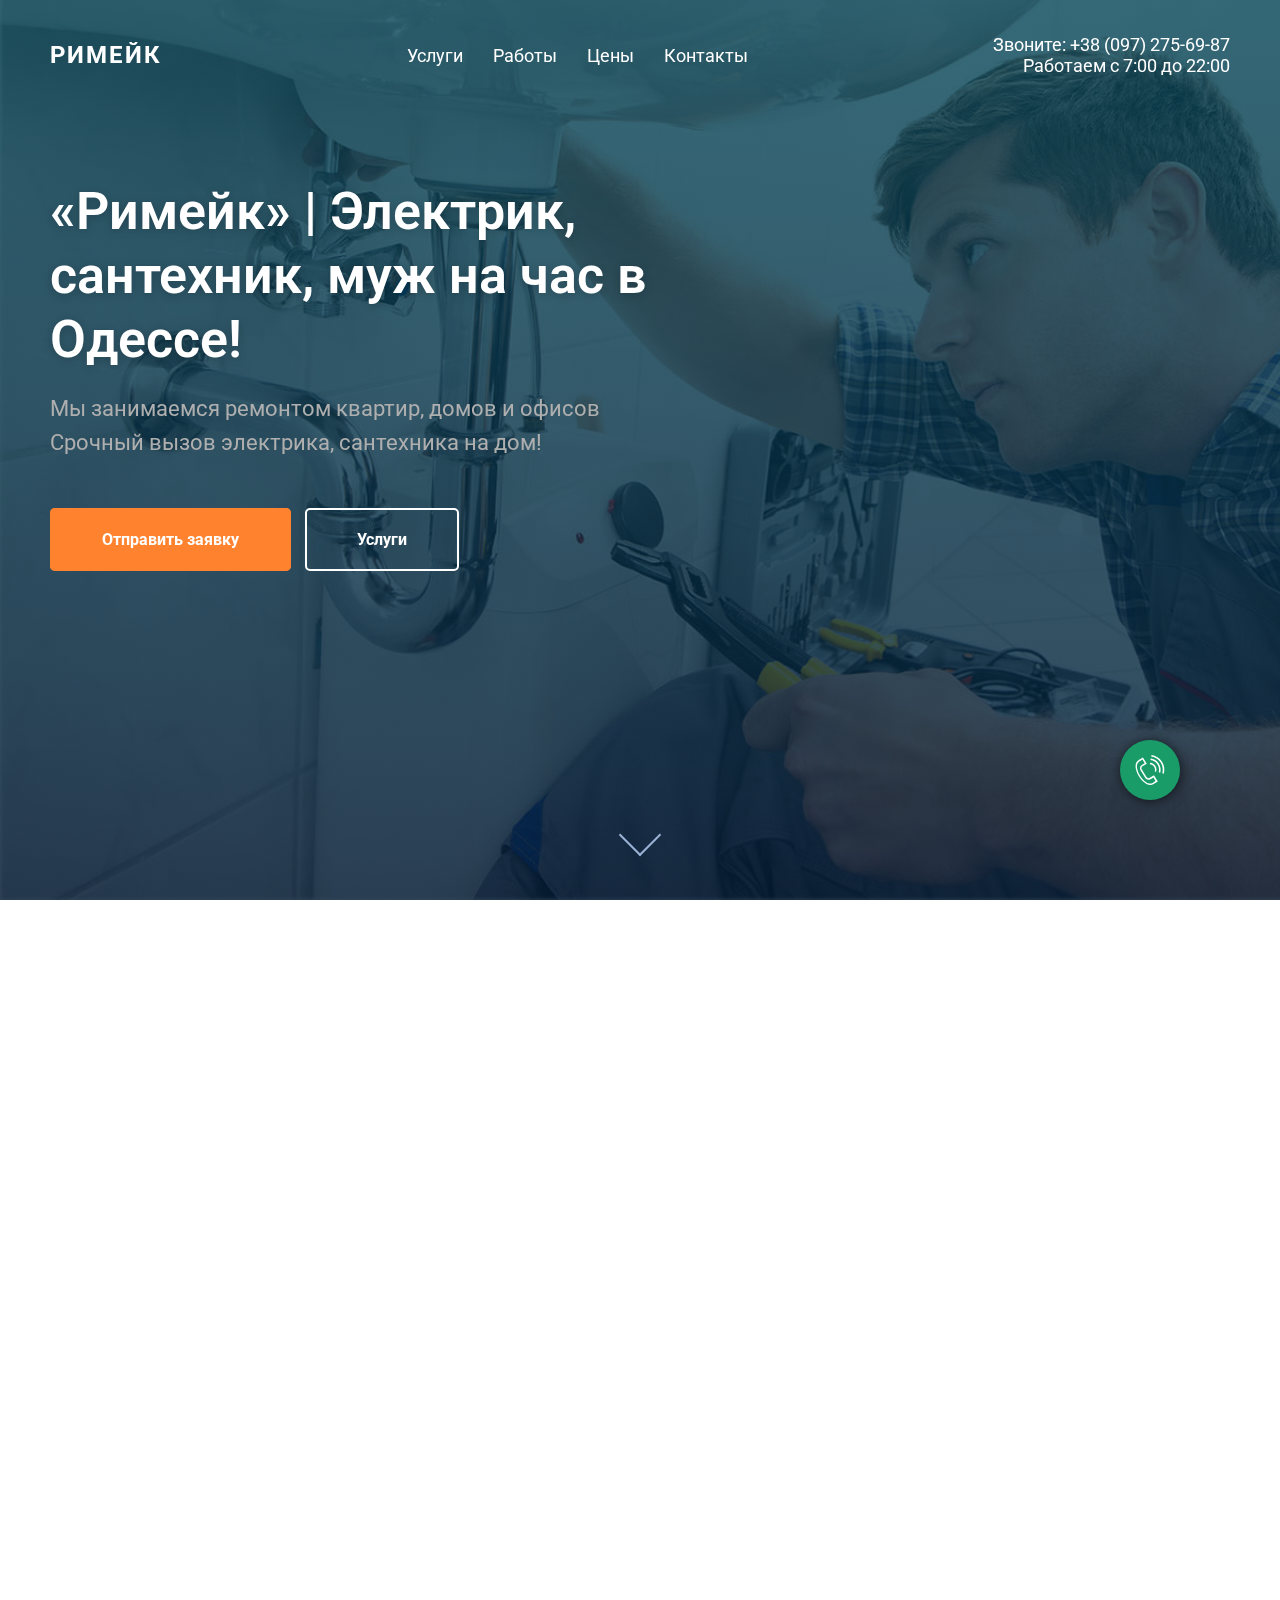
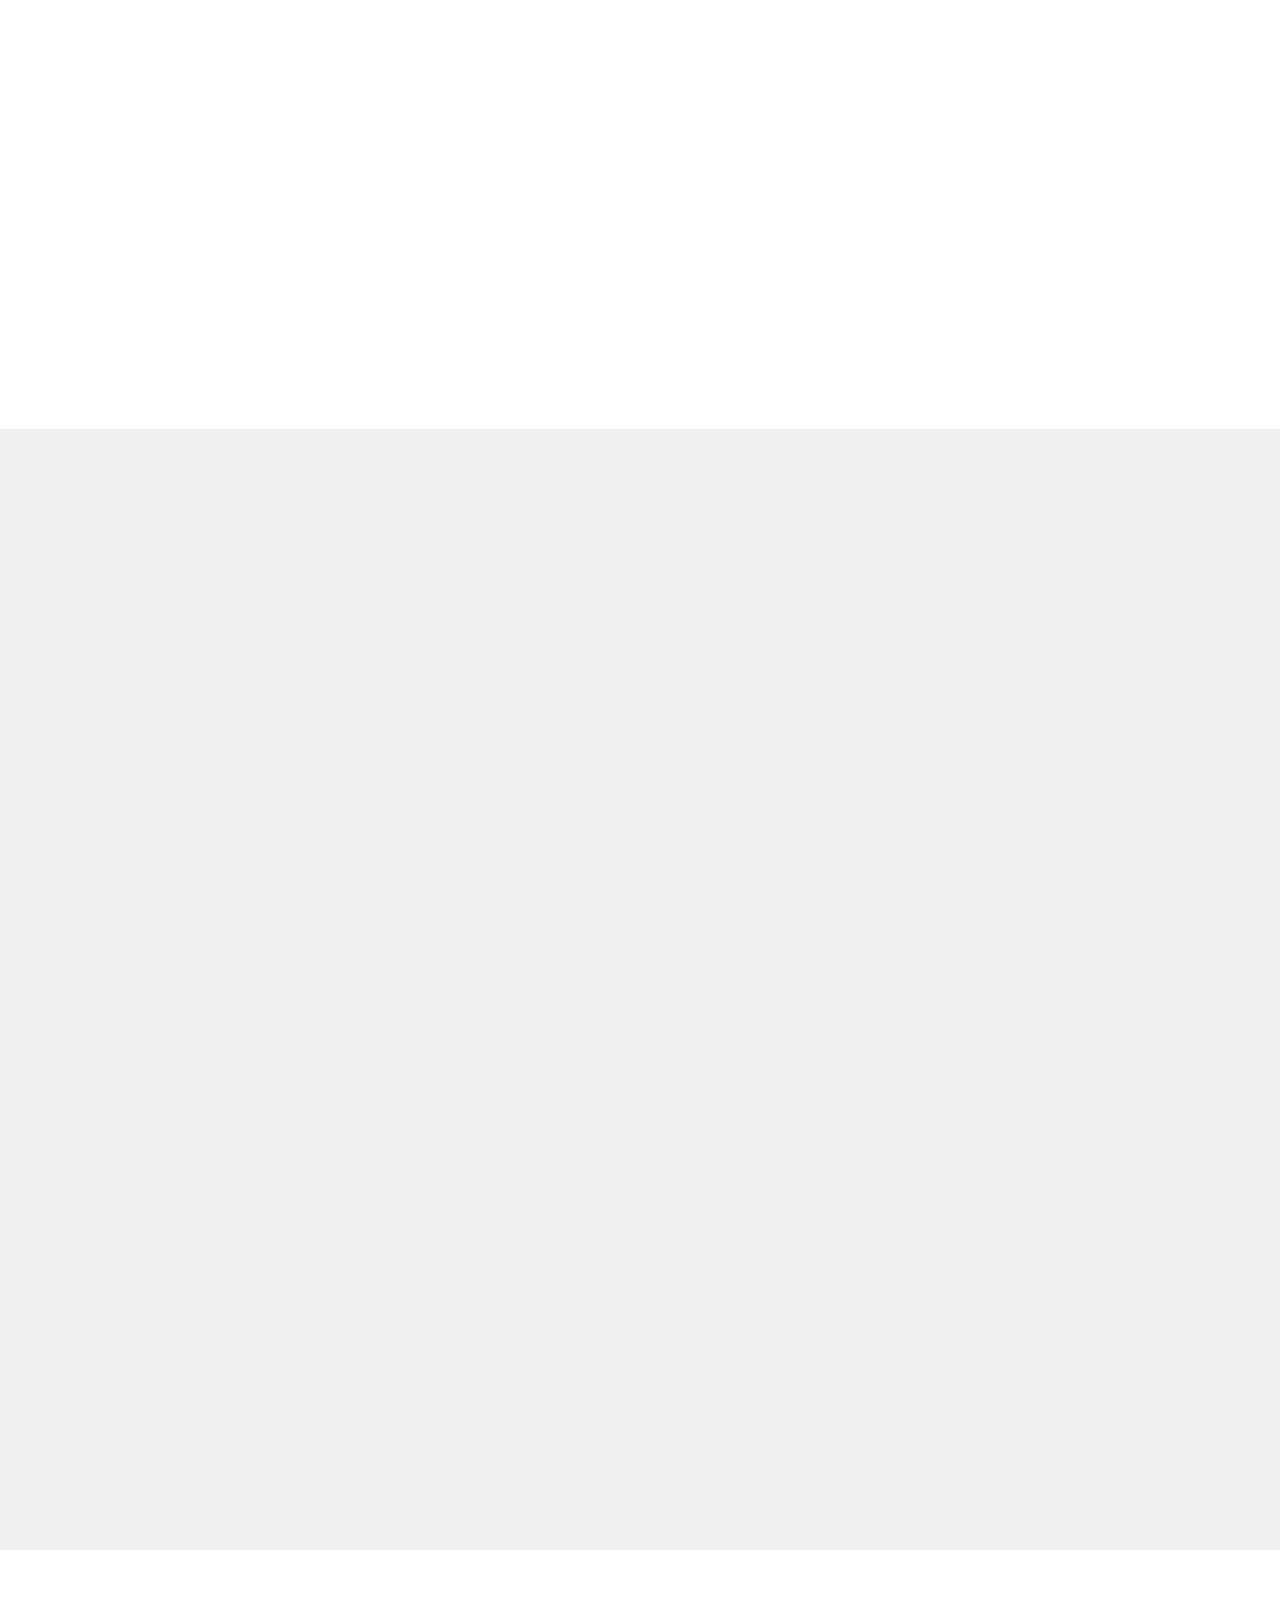
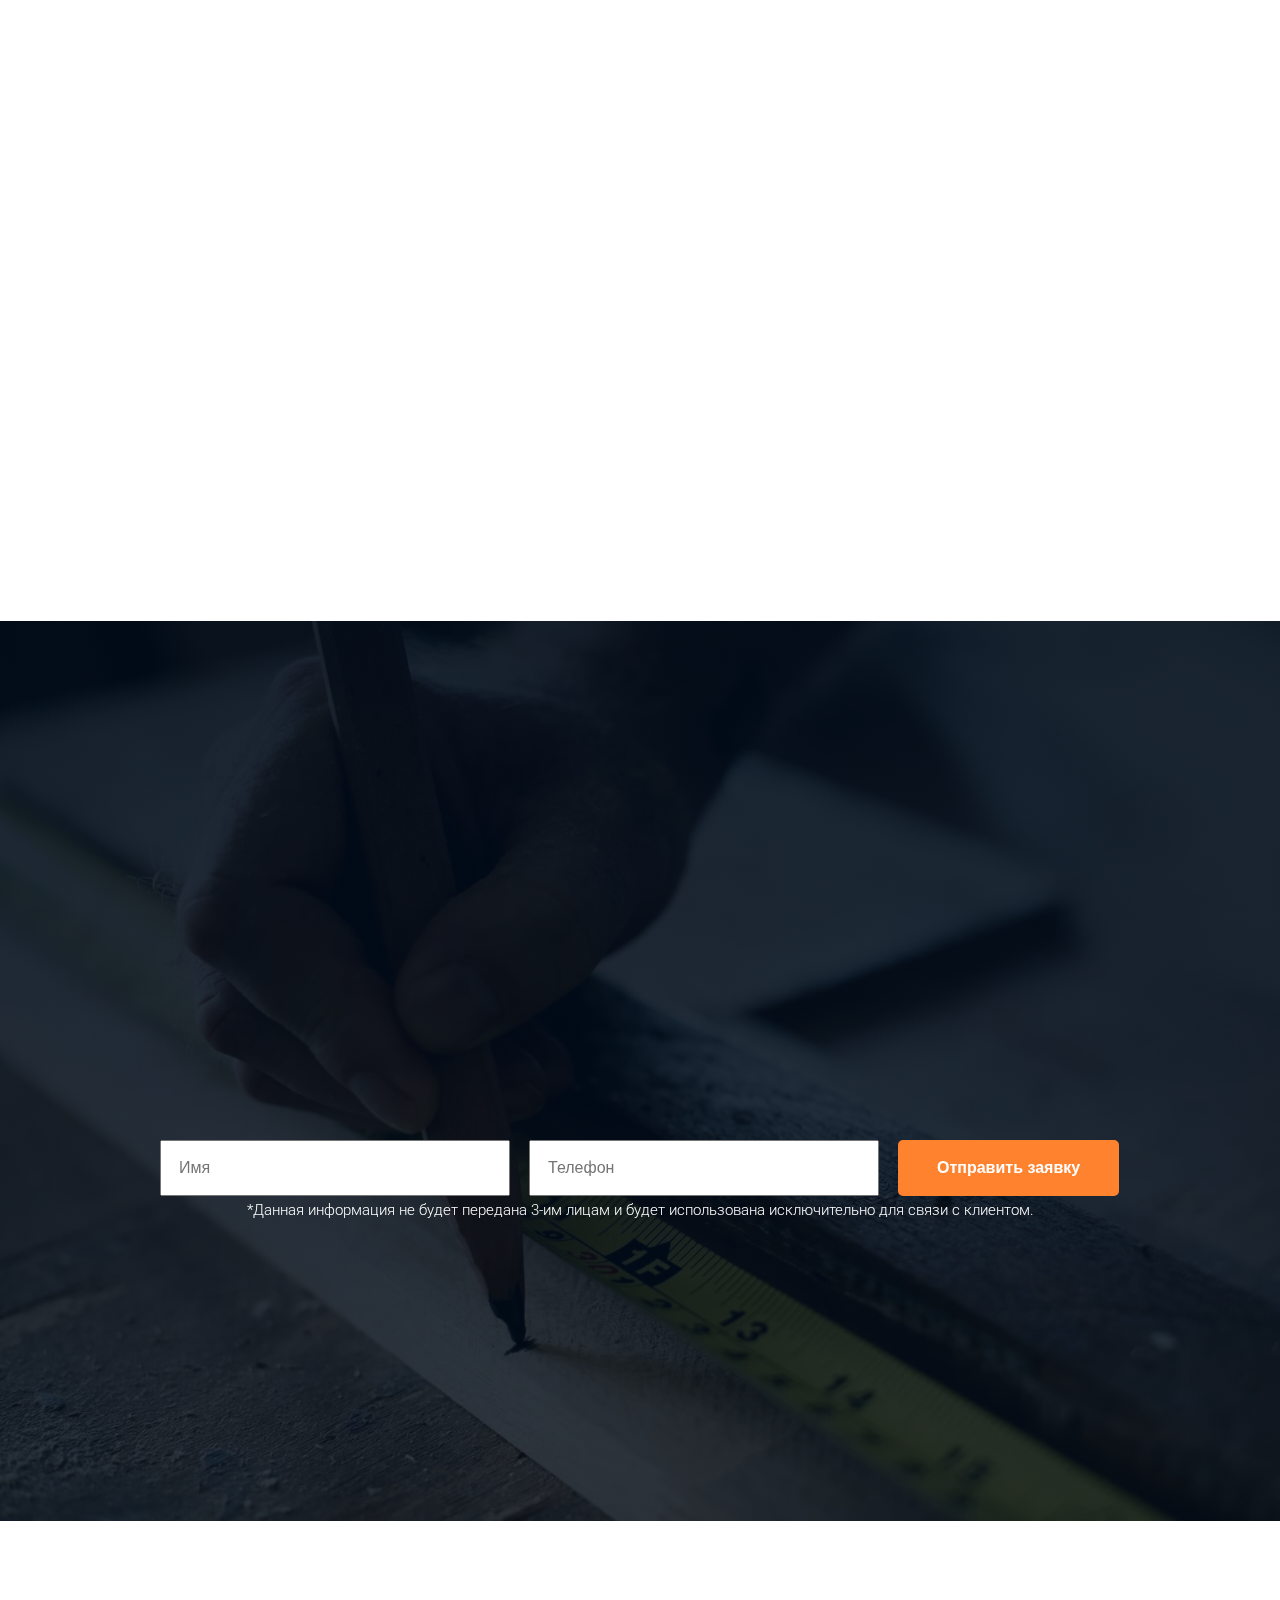
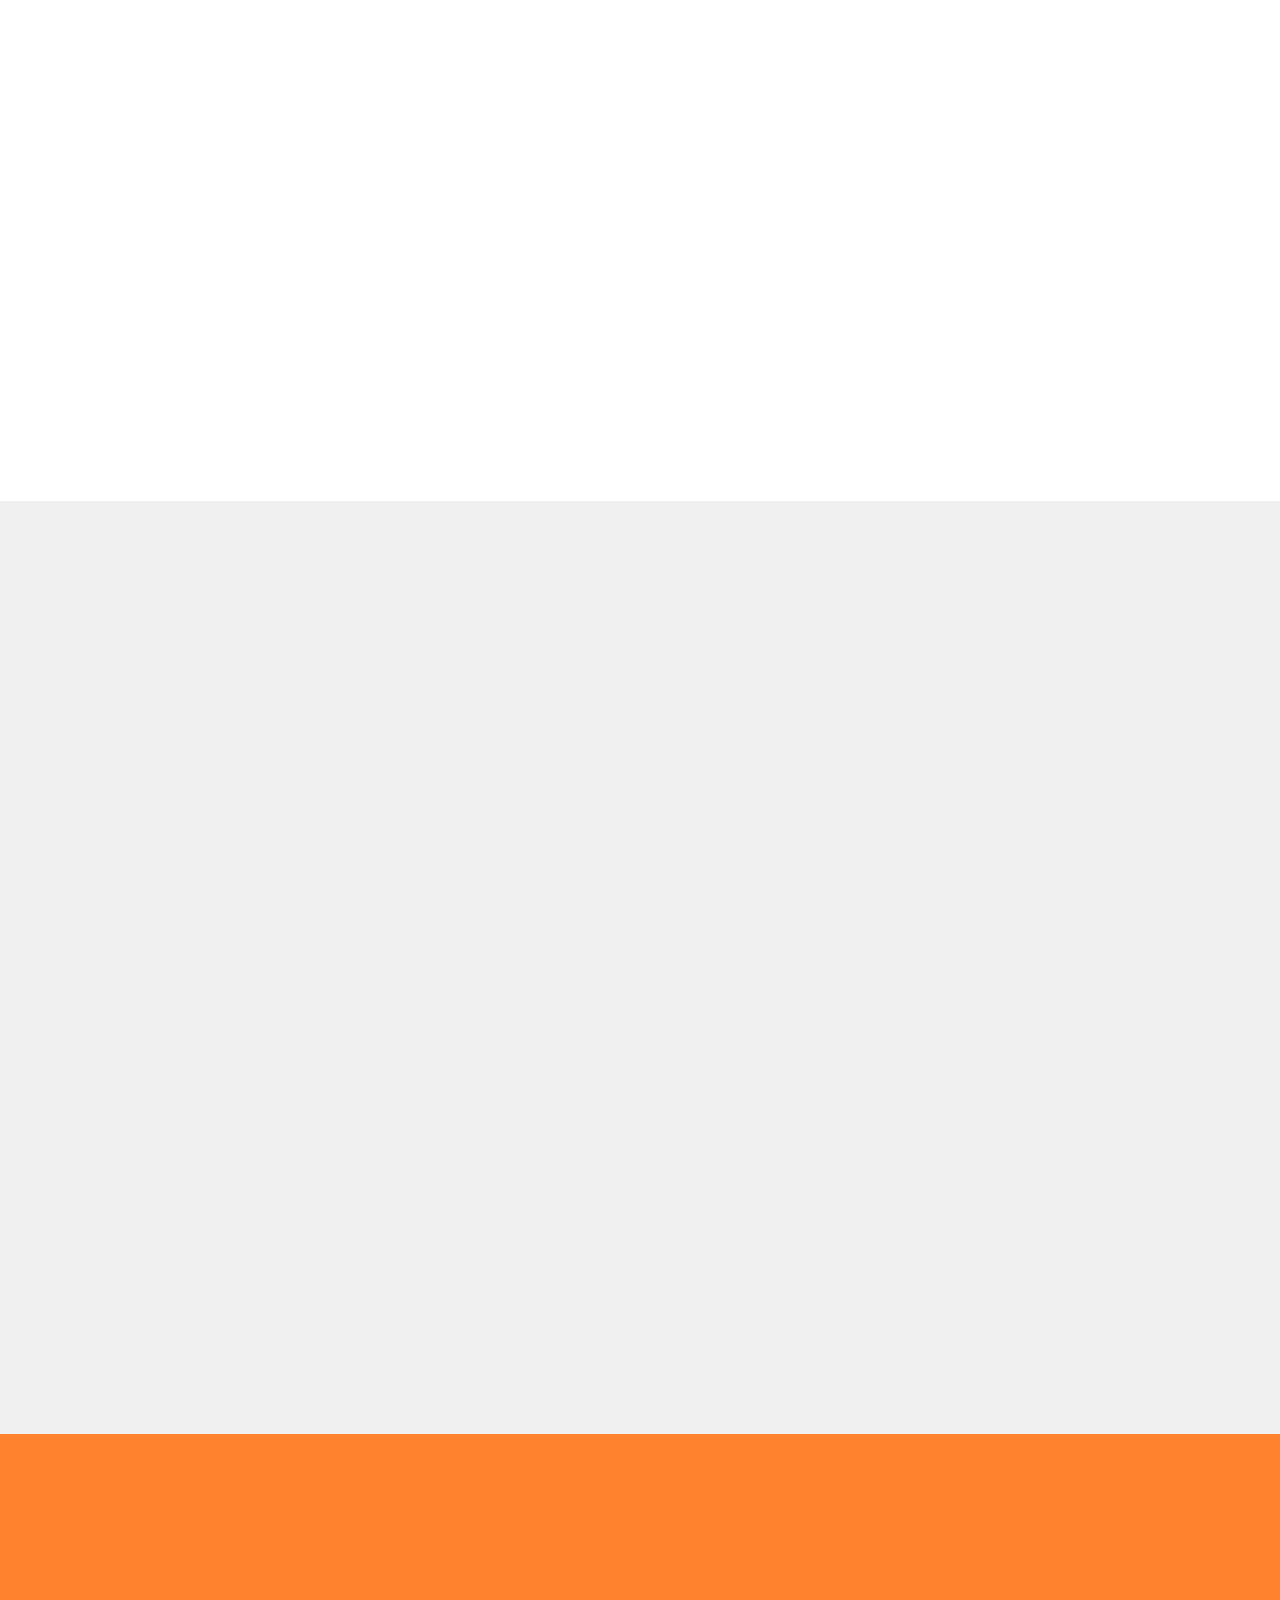
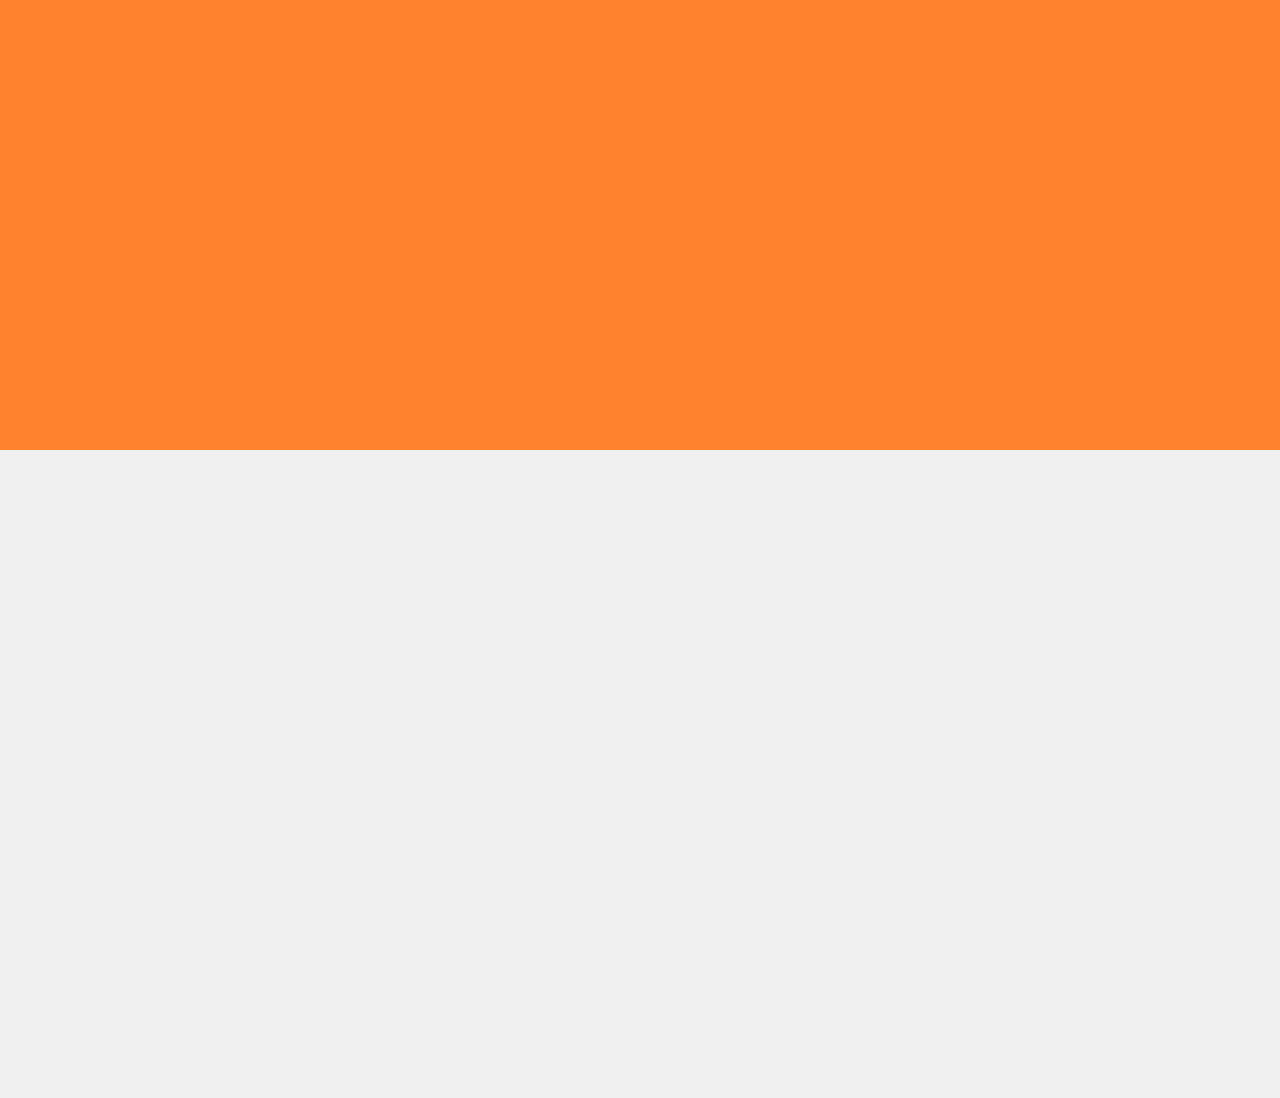
==== commit dfbb5604: "Arrow bug fix." ====
--- a/index.html
+++ b/index.html
@@ -593,7 +593,12 @@
             <div class="prices__info--button element-animation">
                 <div class="prices__info--arrow">
 
-
+                    <svg role="presentation" class="arrow__icon--desk" style="fill:#ffffff; "
+                    xmlns="http://www.w3.org/2000/svg" viewBox="0 0 80 180">
+                    <path
+                        d="M54.1 109c-.8 0-1.6-.4-2-1.1-.8-1.1-.5-2.7.6-3.5 1.3-.9 6.8-4 11.6-6.6-15.9-1.3-29.2-8.3-38.5-20.2C8.9 56 8.5 24.1 13.2 3.4c.3-1.3 1.7-2.2 3-1.9 1.3.3 2.2 1.7 1.9 3-4.5 19.6-4.2 49.8 11.6 70 9 11.5 21.5 17.7 37.2 18.4l-1.8-2.3c-1.4-1.7-2.7-3.4-4.1-5.1-.7-.9-1.5-1.9-2.3-2.9-.9-1.1-.7-2.6.4-3.5 1.1-.9 2.6-.7 3.5.4 0 0 0 .1.1.1l6.4 7.9c.5.5.9 1.1 1.4 1.7 1.5 1.8 3.1 3.6 4.4 5.6 0 .1.1.1.1.2.1.3.2.5.3.8v.6c0 .2-.1.4-.2.6-.1.1-.1.3-.2.4-.1.2-.3.4-.5.6-.1.1-.3.2-.5.3-.1 0-.1.1-.2.1-1.2.6-16 8.6-18.1 10-.5.5-1 .6-1.5.6z">
+                    </path>
+                </svg>
                     <svg role="presentation" class="arrow__icon--mob" style="fill:#ffffff;"
                         xmlns="http://www.w3.org/2000/svg" viewBox="0 0 35 70">
                         <path
@@ -602,12 +607,7 @@
                     </svg>
                 </div>
 
-                <svg role="presentation" class="arrow__icon--desk" style="fill:#ffffff; "
-                    xmlns="http://www.w3.org/2000/svg" viewBox="0 0 80 180">
-                    <path
-                        d="M54.1 109c-.8 0-1.6-.4-2-1.1-.8-1.1-.5-2.7.6-3.5 1.3-.9 6.8-4 11.6-6.6-15.9-1.3-29.2-8.3-38.5-20.2C8.9 56 8.5 24.1 13.2 3.4c.3-1.3 1.7-2.2 3-1.9 1.3.3 2.2 1.7 1.9 3-4.5 19.6-4.2 49.8 11.6 70 9 11.5 21.5 17.7 37.2 18.4l-1.8-2.3c-1.4-1.7-2.7-3.4-4.1-5.1-.7-.9-1.5-1.9-2.3-2.9-.9-1.1-.7-2.6.4-3.5 1.1-.9 2.6-.7 3.5.4 0 0 0 .1.1.1l6.4 7.9c.5.5.9 1.1 1.4 1.7 1.5 1.8 3.1 3.6 4.4 5.6 0 .1.1.1.1.2.1.3.2.5.3.8v.6c0 .2-.1.4-.2.6-.1.1-.1.3-.2.4-.1.2-.3.4-.5.6-.1.1-.3.2-.5.3-.1 0-.1.1-.2.1-1.2.6-16 8.6-18.1 10-.5.5-1 .6-1.5.6z">
-                    </path>
-                </svg>
+                
                 <a href="#order" class="intro__button prices__button">Отправить заявку</a>
             </div>
         </div>
--- a/css/style.css
+++ b/css/style.css
@@ -723,6 +723,10 @@
 .prices__info--arrow {
     position: absolute;
     top: -50px;
+    width: 50px;
+}
+
+.arrow__icon--desk {
     width: 50px;
 }
 
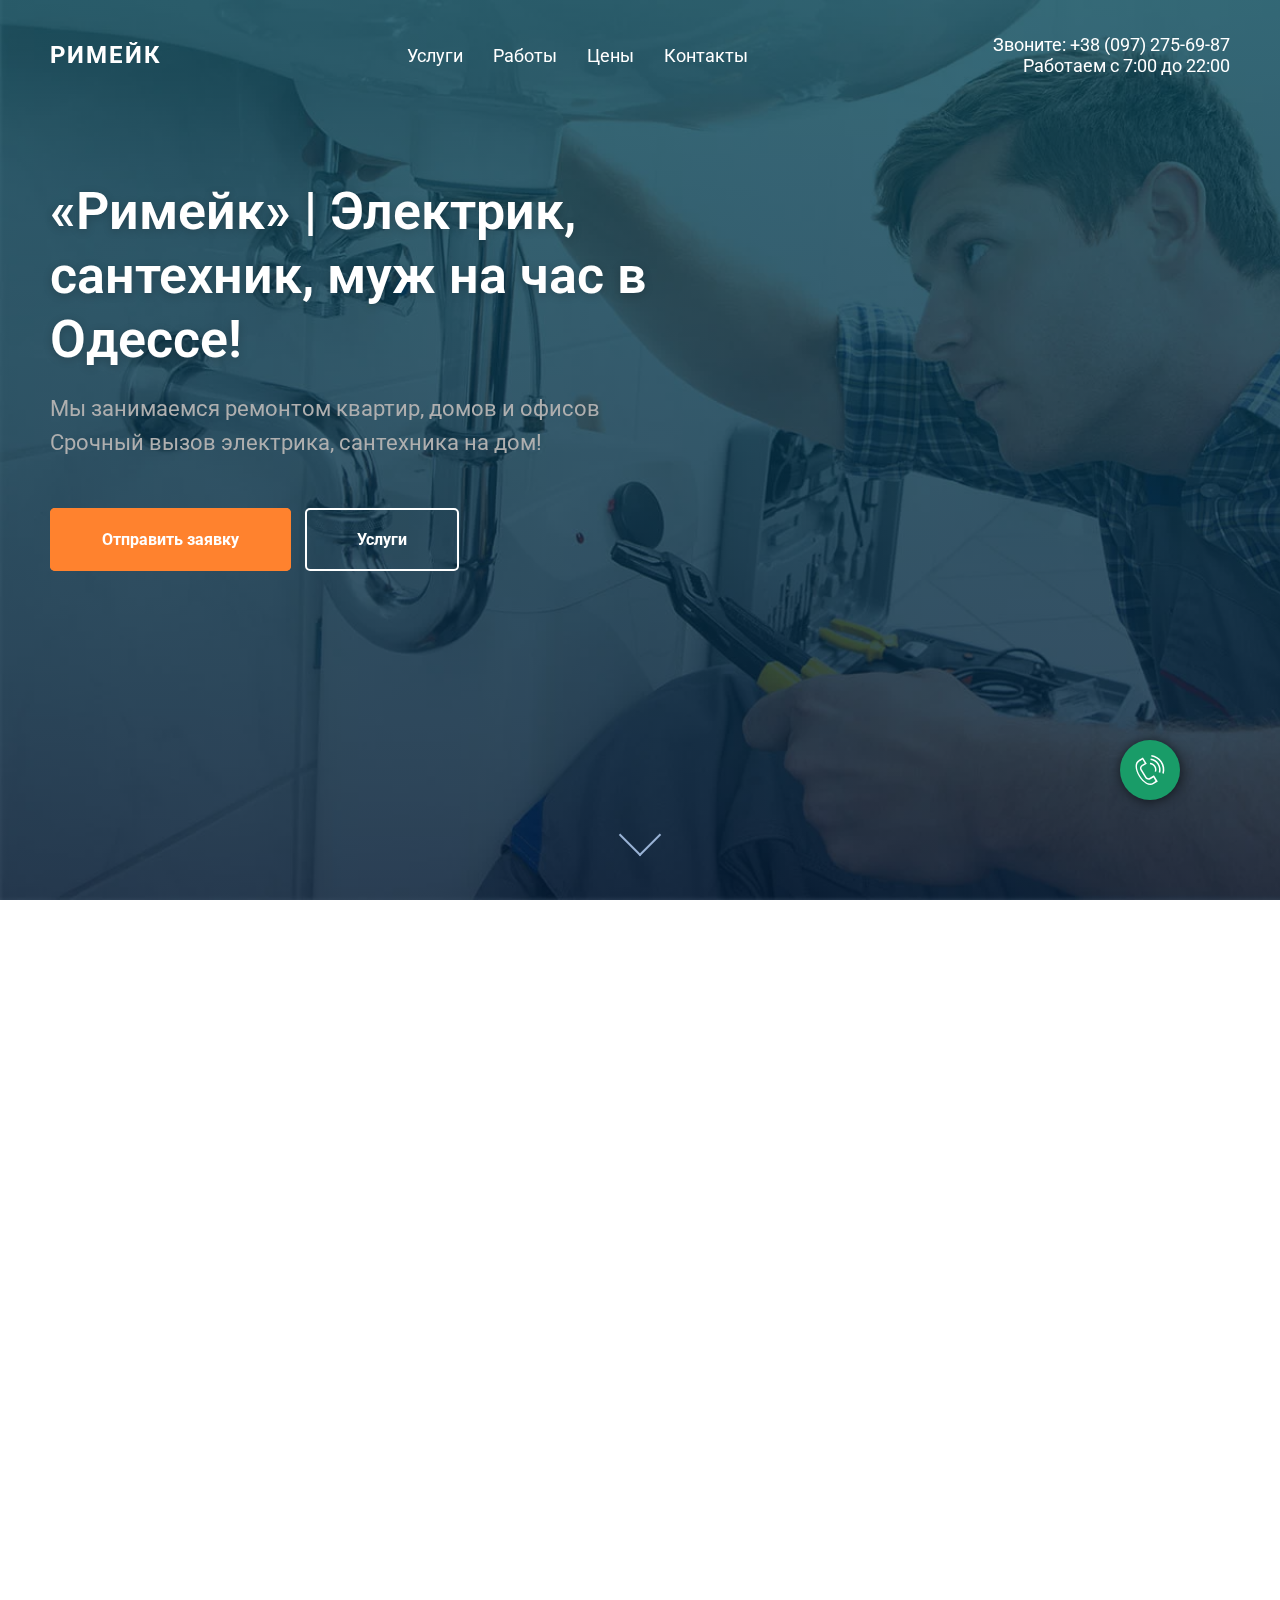
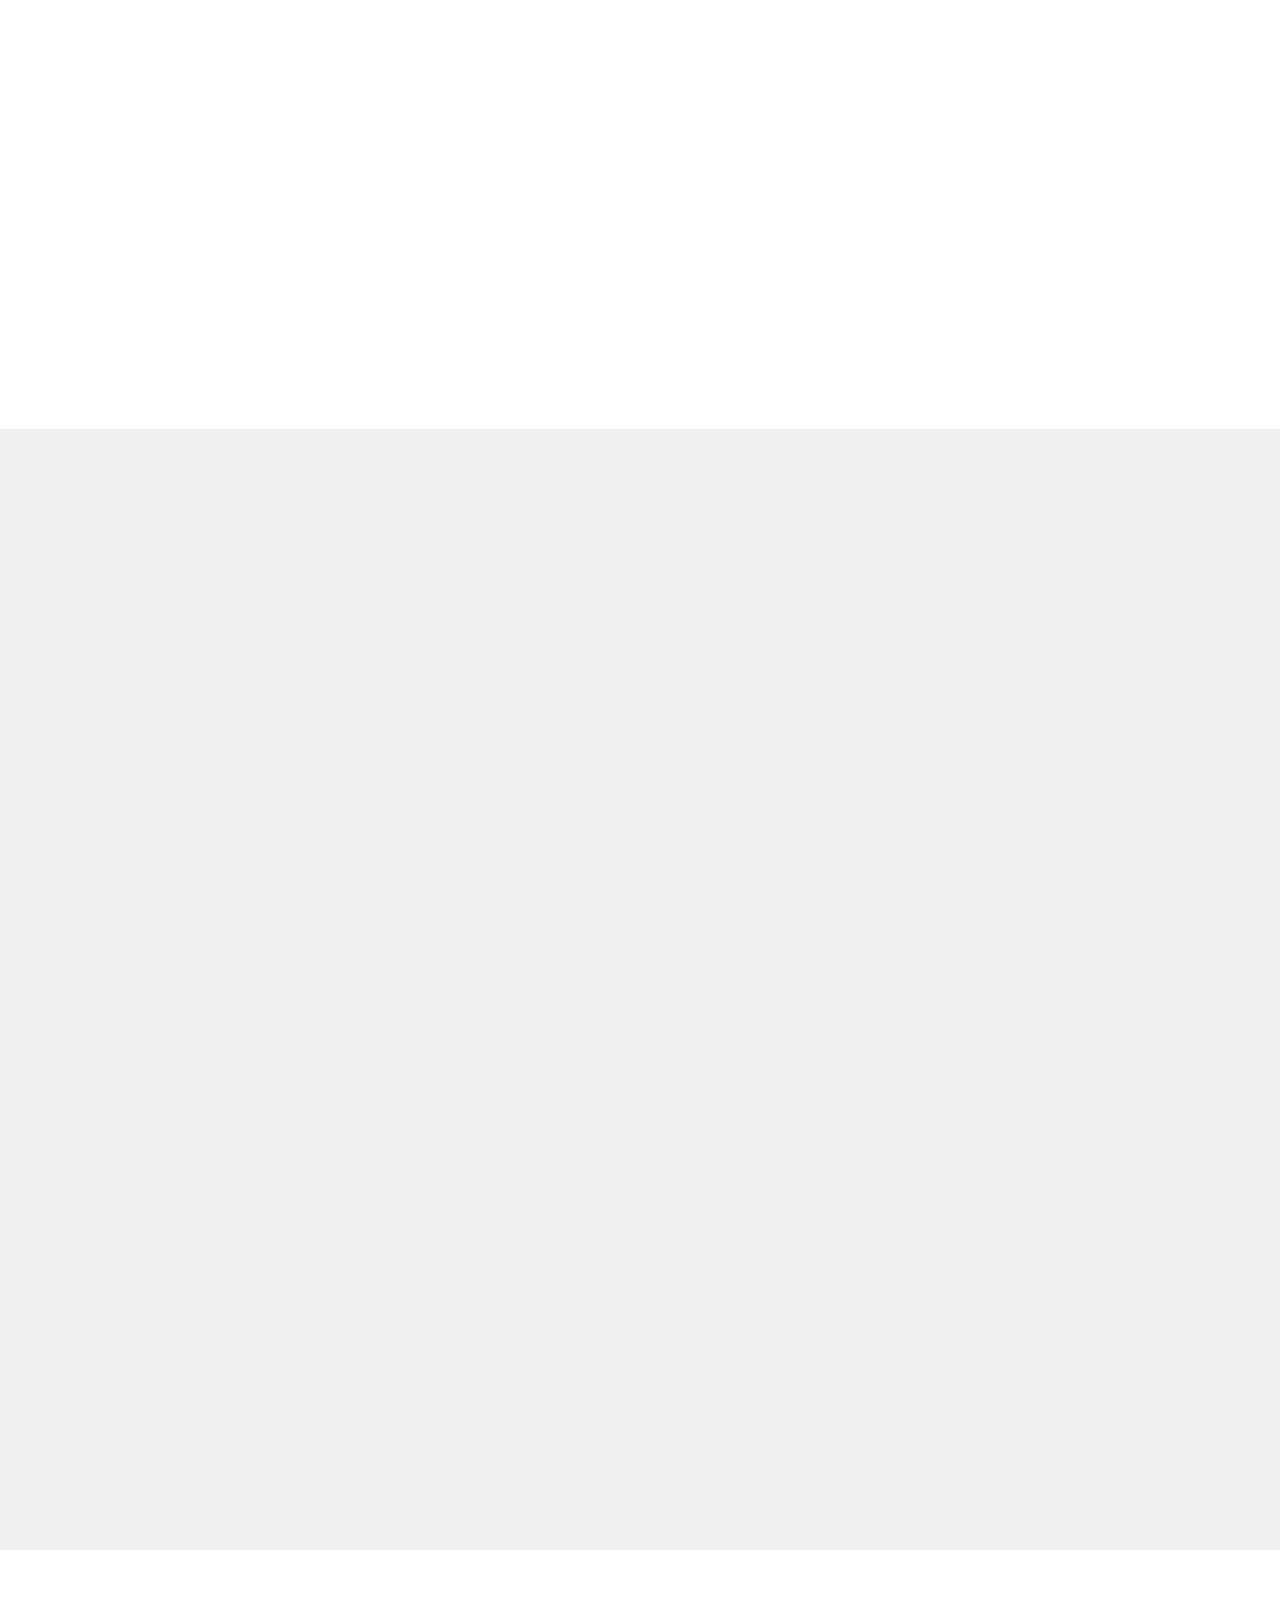
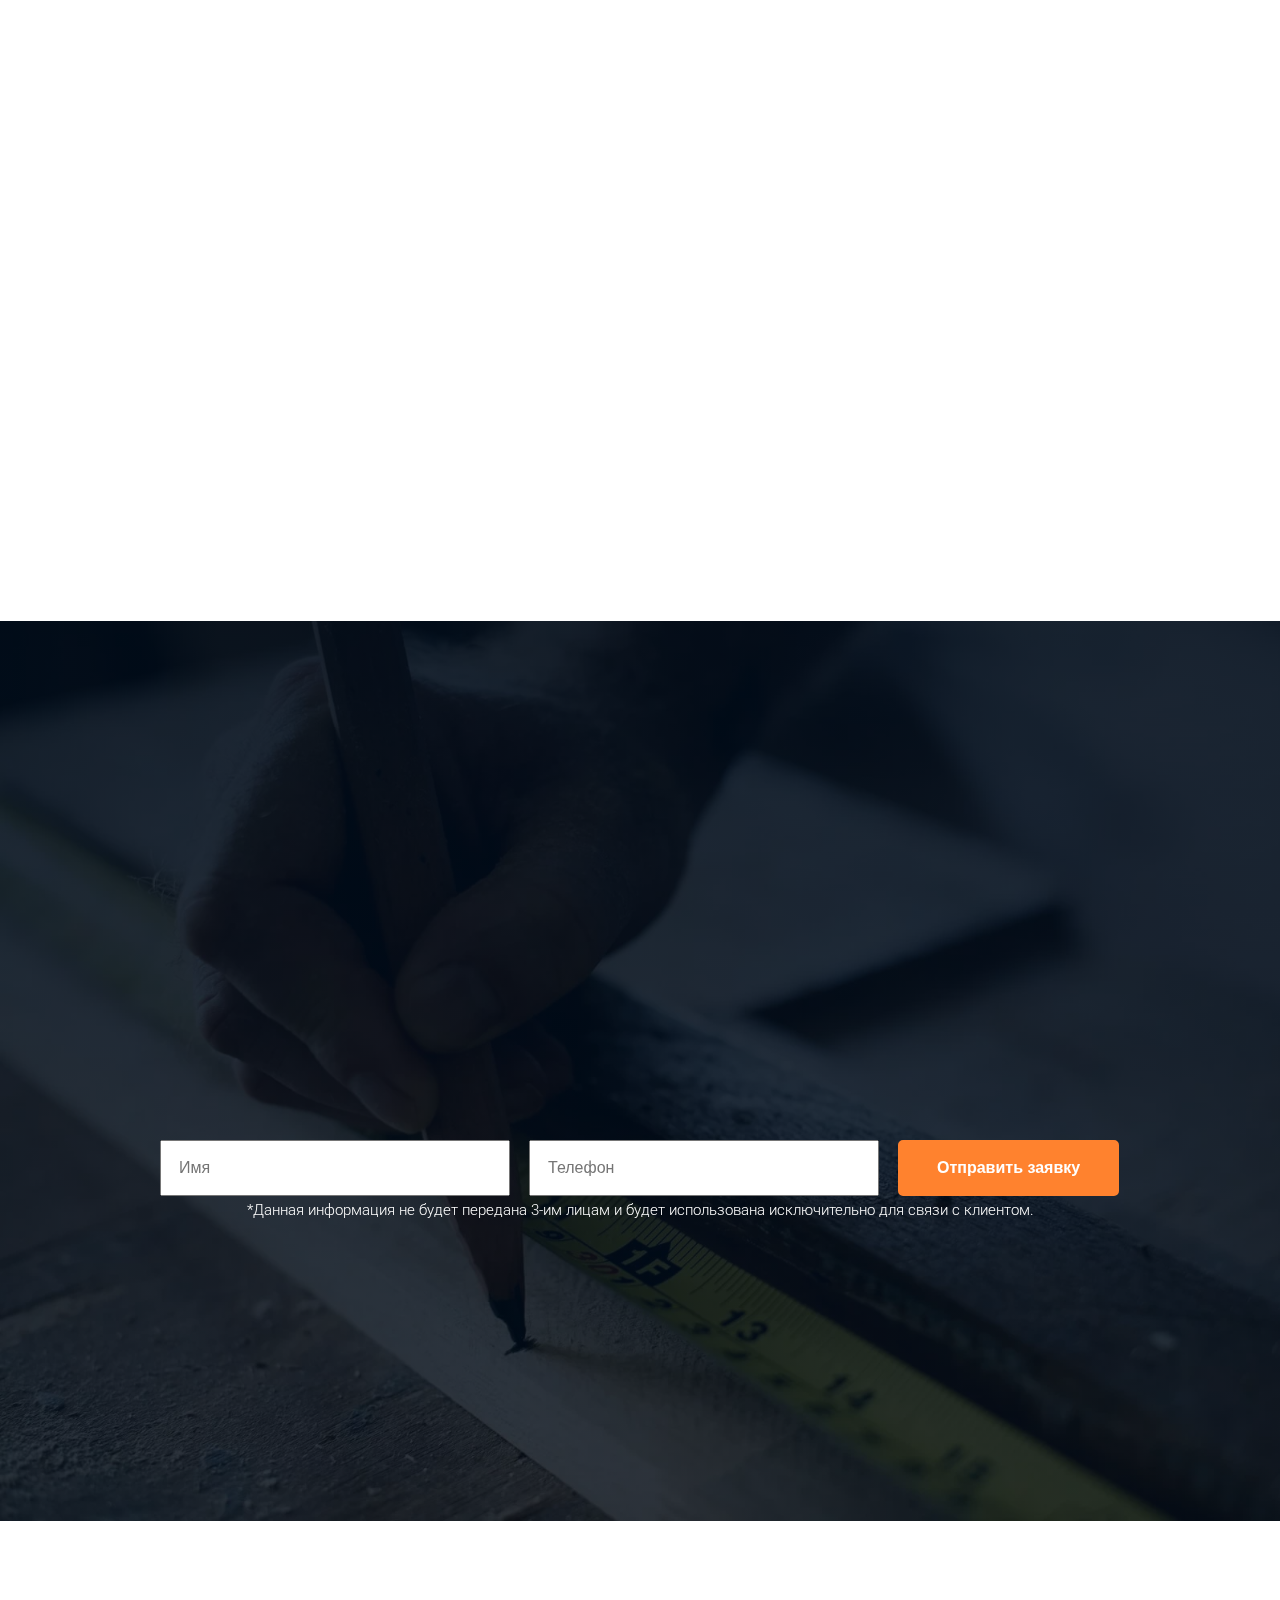
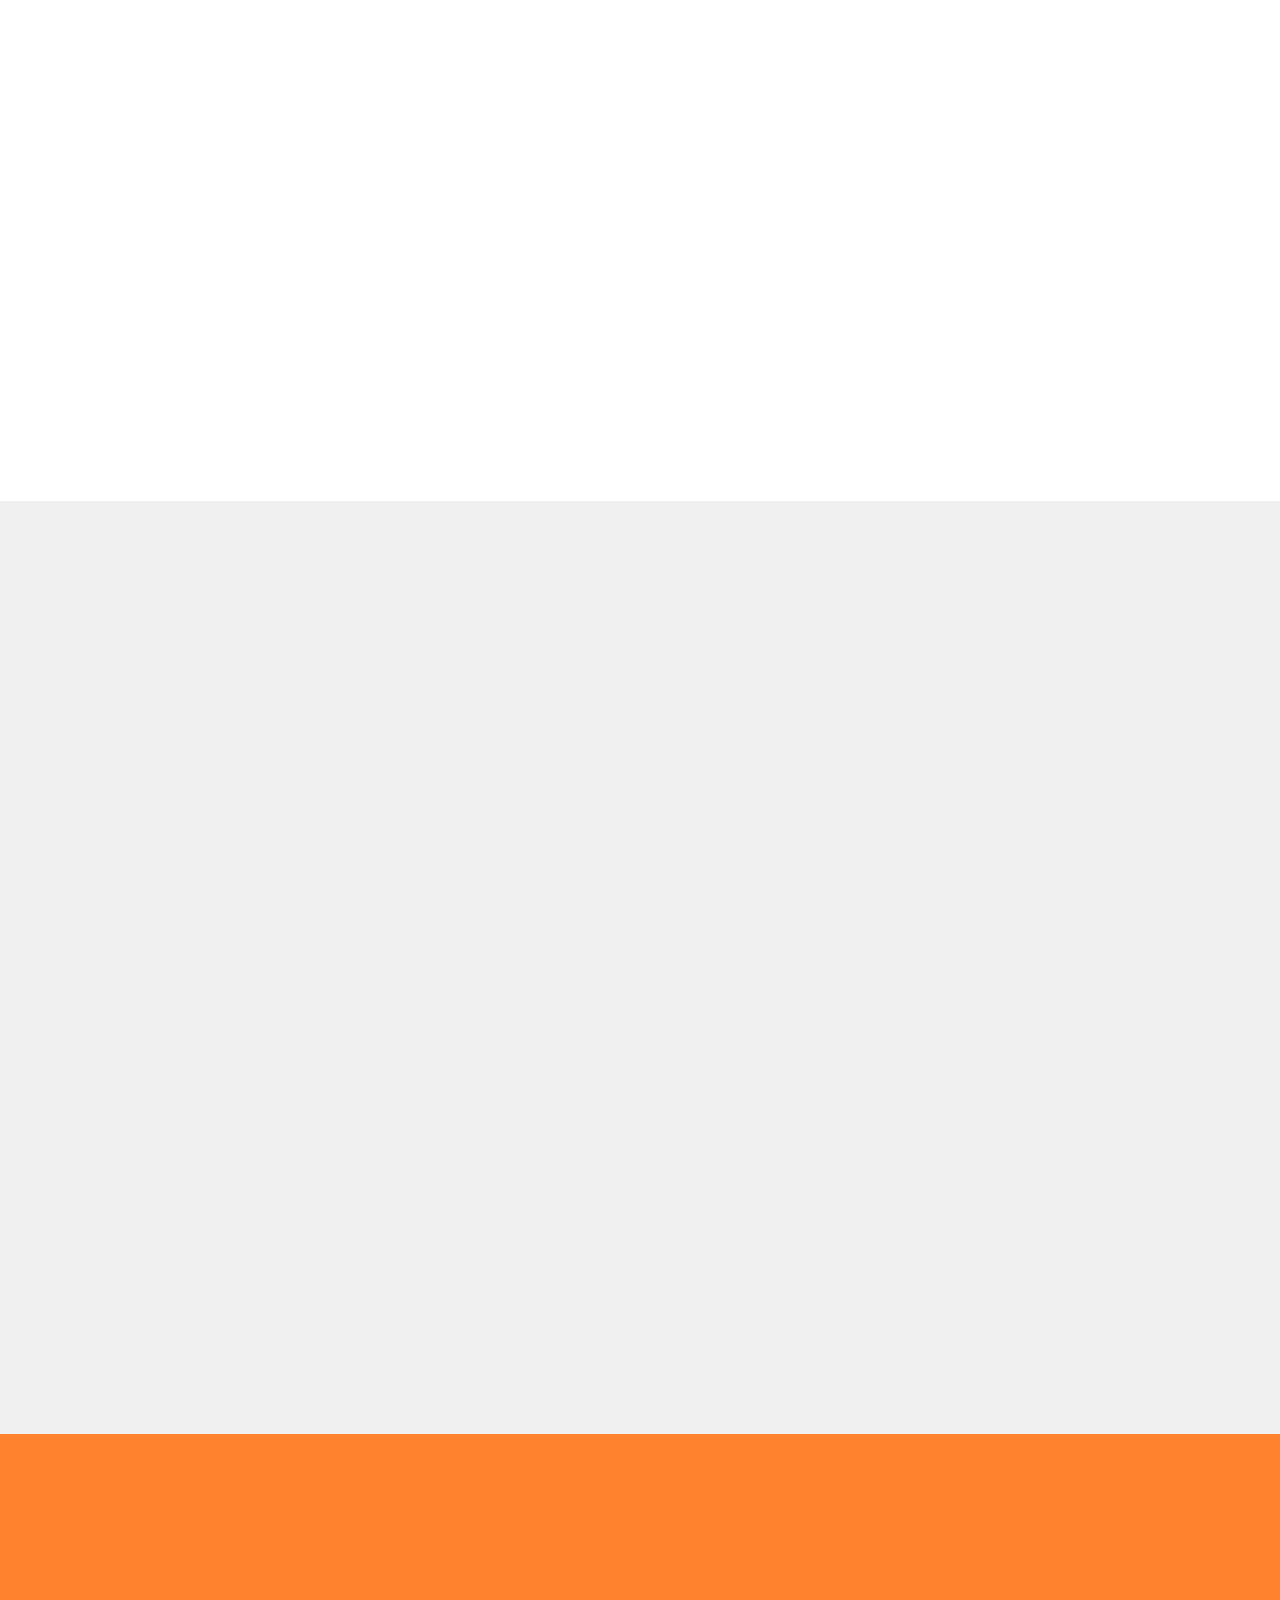
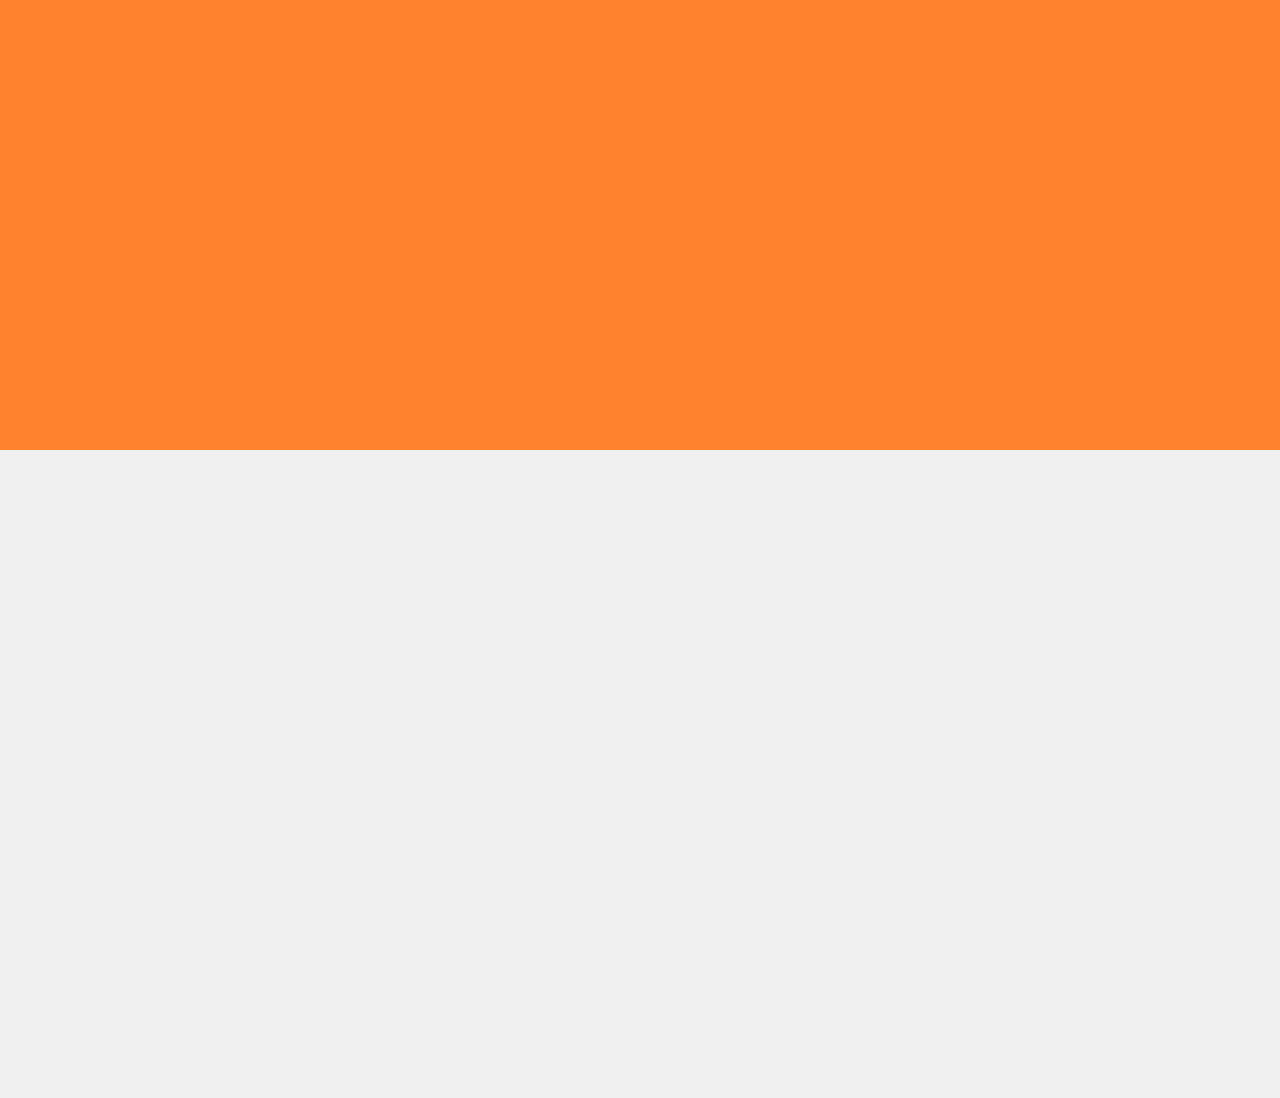
==== commit f984797f: "Picture optimization" ====
--- a/index.html
+++ b/index.html
@@ -30,6 +30,148 @@
     <link href="https://fonts.googleapis.com/css2?family=Roboto:wght@300;400;700&display=swap" rel="stylesheet">
     <link rel="stylesheet" href="css/fancybox.css">
     <link rel="stylesheet" href="css/style.css">
+
+    <script data-polyfil="webp">
+        ! function (e, n, A) {
+            function o(e, n) {
+                return typeof e === n
+            }
+
+            function t() {
+                var e, n, A, t, a, i, l;
+                for (var f in r)
+                    if (r.hasOwnProperty(f)) {
+                        if (e = [], n = r[f], n.name && (e.push(n.name.toLowerCase()), n.options && n.options.aliases &&
+                                n.options
+                                .aliases.length))
+                            for (A = 0; A < n.options.aliases.length; A++) e.push(n.options.aliases[A].toLowerCase());
+                        for (t = o(n.fn, "function") ? n.fn() : n.fn, a = 0; a < e.length; a++) i = e[a], l = i.split(
+                                "."), 1 === l
+                            .length ? Modernizr[l[0]] = t : (!Modernizr[l[0]] || Modernizr[l[0]] instanceof Boolean || (
+                                Modernizr[l[
+                                    0]] = new Boolean(Modernizr[l[0]])), Modernizr[l[0]][l[1]] = t), s.push((t ? "" :
+                                "no-") + l.join("-"))
+                    }
+            }
+
+            function a(e) {
+                var n = u.className,
+                    A = Modernizr._config.classPrefix || "";
+                if (c && (n = n.baseVal), Modernizr._config.enableJSClass) {
+                    var o = new RegExp("(^|\s)" + A + "no-js(\s|$)");
+                    n = n.replace(o, "$1" + A + "js$2")
+                }
+                Modernizr._config.enableClasses && (n += " " + A + e.join(" " + A), c ? u.className.baseVal = n : u
+                    .className =
+                    n)
+            }
+
+            function i(e, n) {
+                if ("object" == typeof e)
+                    for (var A in e) f(e, A) && i(A, e[A]);
+                else {
+                    e = e.toLowerCase();
+                    var o = e.split("."),
+                        t = Modernizr[o[0]];
+                    if (2 == o.length && (t = t[o[1]]), "undefined" != typeof t) return Modernizr;
+                    n = "function" == typeof n ? n() : n, 1 == o.length ? Modernizr[o[0]] = n : (!Modernizr[o[0]] ||
+                        Modernizr[o[
+                            0]] instanceof Boolean || (Modernizr[o[0]] = new Boolean(Modernizr[o[0]])), Modernizr[o[
+                            0]][o[1]] = n), a(
+                        [(n && 0 != n ? "" : "no-") + o.join("-")]), Modernizr._trigger(e, n)
+                }
+                return Modernizr
+            }
+            var s = [],
+                r = [],
+                l = {
+                    _version: "3.6.0",
+                    _config: {
+                        classPrefix: "",
+                        enableClasses: !0,
+                        enableJSClass: !0,
+                        usePrefixes: !0
+                    },
+                    _q: [],
+                    on: function (e, n) {
+                        var A = this;
+                        setTimeout(function () {
+                            n(A[e])
+                        }, 0)
+                    },
+                    addTest: function (e, n, A) {
+                        r.push({
+                            name: e,
+                            fn: n,
+                            options: A
+                        })
+                    },
+                    addAsyncTest: function (e) {
+                        r.push({
+                            name: null,
+                            fn: e
+                        })
+                    }
+                },
+                Modernizr = function () {};
+            Modernizr.prototype = l, Modernizr = new Modernizr;
+            var f, u = n.documentElement,
+                c = "svg" === u.nodeName.toLowerCase();
+            ! function () {
+                var e = {}.hasOwnProperty;
+                f = o(e, "undefined") || o(e.call, "undefined") ? function (e, n) {
+                    return n in e && o(e.constructor.prototype[n], "undefined")
+                } : function (n, A) {
+                    return e.call(n, A)
+                }
+            }(), l._l = {}, l.on = function (e, n) {
+                this._l[e] || (this._l[e] = []), this._l[e].push(n), Modernizr.hasOwnProperty(e) && setTimeout(
+                    function () {
+                        Modernizr._trigger(e, Modernizr[e])
+                    }, 0)
+            }, l._trigger = function (e, n) {
+                if (this._l[e]) {
+                    var A = this._l[e];
+                    setTimeout(function () {
+                        var e, o;
+                        for (e = 0; e < A.length; e++)(o = A[e])(n)
+                    }, 0), delete this._l[e]
+                }
+            }, Modernizr._q.push(function () {
+                l.addTest = i
+            }), Modernizr.addAsyncTest(function () {
+                function e(e, n, A) {
+                    function o(n) {
+                        var o = n && "load" === n.type ? 1 == t.width : !1,
+                            a = "webp" === e;
+                        i(e, a && o ? new Boolean(o) : o), A && A(n)
+                    }
+                    var t = new Image;
+                    t.onerror = o, t.onload = o, t.src = n
+                }
+                var n = [{
+                        uri: "[data-uri]",
+                        name: "webp"
+                    }, {
+                        uri: "[data-uri]",
+                        name: "webp.alpha"
+                    }, {
+                        uri: "[data-uri]",
+                        name: "webp.animation"
+                    }, {
+                        uri: "[data-uri]",
+                        name: "webp.lossless"
+                    }],
+                    A = n.shift();
+                e(A.name, A.uri, function (A) {
+                    if (A && "load" === A.type)
+                        for (var o = 0; o < n.length; o++) e(n[o].name, n[o].uri)
+                })
+            }), t(), a(s), delete l.addTest, delete l.addAsyncTest;
+            for (var p = 0; p < Modernizr._q.length; p++) Modernizr._q[p]();
+            e.Modernizr = Modernizr
+        }(window, document)
+    </script>
 </head>
 
 
@@ -234,35 +376,51 @@
 
             <div class="gallery__items">
                 <div class="gallery__item element-animation">
-                    <img src="img/gallery_1.jpg" alt="" data-fancybox="gallery">
+                    <picture>
+                        <source type="image/webp" srcset="img/gallery_1.webp">
+                        <img src="img/gallery_1.jpg" alt="" data-fancybox="gallery"></picture>
                 </div>
 
                 <div class="gallery__item element-animation">
-                    <img src="img/gallery_2.jpg" alt="" data-fancybox="gallery">
+                    <picture>
+                        <source type="image/webp" srcset="img/gallery_2.webp">
+                        <img src="img/gallery_2.jpg" alt="" data-fancybox="gallery"></picture>
                 </div>
 
                 <div class="gallery__item element-animation">
-                    <img src="img/gallery_3.jpg" alt="" data-fancybox="gallery">
+                    <picture>
+                        <source type="image/webp" srcset="img/gallery_3.webp">
+                        <img src="img/gallery_3.jpg" alt="" data-fancybox="gallery"></picture>
                 </div>
 
                 <div class="gallery__item element-animation">
-                    <img src="img/gallery_4.jpg" alt="" data-fancybox="gallery">
+                    <picture>
+                        <source type="image/webp" srcset="img/gallery_4.webp">
+                        <img src="img/gallery_4.jpg" alt="" data-fancybox="gallery"></picture>
                 </div>
 
                 <div class="gallery__item element-animation">
-                    <img src="img/gallery_5.jpeg" alt="" data-fancybox="gallery">
+                    <picture>
+                        <source type="image/webp" srcset="img/gallery_5.webp">
+                        <img src="img/gallery_5.jpeg" alt="" data-fancybox="gallery"></picture>
                 </div>
 
                 <div class="gallery__item element-animation">
-                    <img src="img/gallery_6.jpg" alt="" data-fancybox="gallery">
+                    <picture>
+                        <source type="image/webp" srcset="img/gallery_6.webp">
+                        <img src="img/gallery_6.jpg" alt="" data-fancybox="gallery"></picture>
                 </div>
 
                 <div class="gallery__item element-animation">
-                    <img src="img/gallery_7.jpg" alt="" data-fancybox="gallery">
+                    <picture>
+                        <source type="image/webp" srcset="img/gallery_7.webp">
+                        <img src="img/gallery_7.jpg" alt="" data-fancybox="gallery"></picture>
                 </div>
 
                 <div class="gallery__item element-animation">
-                    <img src="img/gallery_8.jpg" alt="" data-fancybox="gallery">
+                    <picture>
+                        <source type="image/webp" srcset="img/gallery_8.webp">
+                        <img src="img/gallery_8.jpg" alt="" data-fancybox="gallery"></picture>
                 </div>
             </div>
         </div>
@@ -374,13 +532,19 @@
                 Прием заявок круглосуточный. Мастера выезжают в течение дня до наступления комендантского часа.
             </div>
 
-            <form action="" id="form" name="mainForm" class="feedback__form element-animation">
+            <form action="" id="form" name="mainForm" method="post" class="feedback__form element-animation">
                 <div class="feedback__form--body">
                     <input type="text" name="name" id="name" placeholder="Имя">
                     <input type="tel" name="phone" id="phone" placeholder="Телефон">
-                    <button class="feedback__form--button intro__button" type="submit">Отправить заявку</button>
-                </div>
+                    <button id="form__btn" class="feedback__form--button intro__button" type="submit">Отправить
+                        заявку</button>
+                </div>
+
+                <script>
+
+                </script>
             </form>
+
 
             <div class="feedback__form--error" hidden>
                 Пожалуйста, заполните все обязательные поля
@@ -488,7 +652,8 @@
                                     y="0px" viewBox="0 0 455 455" style="enable-background:new 0 0 455 455;"
                                     xml:space="preserve">
                                     <polygon
-                                        points="455,212.5 242.5,212.5 242.5,0 212.5,0 212.5,212.5 0,212.5 0,242.5 212.5,242.5 212.5,455 242.5,455 242.5,242.5   455,242.5 " />
+                                        points="455,212.5 242.5,212.5 242.5,0 212.5,0 212.5,212.5 0,212.5 0,242.5 212.5,242.5 212.5,455 242.5,455 242.5,242.5   455,242.5 ">
+                                    </polygon>
                                 </svg>
                             </div>
                         </div>
@@ -512,7 +677,8 @@
                                     y="0px" viewBox="0 0 455 455" style="enable-background:new 0 0 455 455;"
                                     xml:space="preserve">
                                     <polygon
-                                        points="455,212.5 242.5,212.5 242.5,0 212.5,0 212.5,212.5 0,212.5 0,242.5 212.5,242.5 212.5,455 242.5,455 242.5,242.5   455,242.5 " />
+                                        points="455,212.5 242.5,212.5 242.5,0 212.5,0 212.5,212.5 0,212.5 0,242.5 212.5,242.5 212.5,455 242.5,455 242.5,242.5   455,242.5 ">
+                                    </polygon>
                                 </svg>
                             </div>
                         </div>
@@ -536,7 +702,8 @@
                                     y="0px" viewBox="0 0 455 455" style="enable-background:new 0 0 455 455;"
                                     xml:space="preserve">
                                     <polygon
-                                        points="455,212.5 242.5,212.5 242.5,0 212.5,0 212.5,212.5 0,212.5 0,242.5 212.5,242.5 212.5,455 242.5,455 242.5,242.5   455,242.5 " />
+                                        points="455,212.5 242.5,212.5 242.5,0 212.5,0 212.5,212.5 0,212.5 0,242.5 212.5,242.5 212.5,455 242.5,455 242.5,242.5   455,242.5 ">
+                                    </polygon>
                                 </svg>
                             </div>
                         </div>
@@ -560,7 +727,8 @@
                                     y="0px" viewBox="0 0 455 455" style="enable-background:new 0 0 455 455;"
                                     xml:space="preserve">
                                     <polygon
-                                        points="455,212.5 242.5,212.5 242.5,0 212.5,0 212.5,212.5 0,212.5 0,242.5 212.5,242.5 212.5,455 242.5,455 242.5,242.5   455,242.5 " />
+                                        points="455,212.5 242.5,212.5 242.5,0 212.5,0 212.5,212.5 0,212.5 0,242.5 212.5,242.5 212.5,455 242.5,455 242.5,242.5   455,242.5 ">
+                                    </polygon>
                                 </svg>
                             </div>
                         </div>
@@ -594,11 +762,11 @@
                 <div class="prices__info--arrow">
 
                     <svg role="presentation" class="arrow__icon--desk" style="fill:#ffffff; "
-                    xmlns="http://www.w3.org/2000/svg" viewBox="0 0 80 180">
-                    <path
-                        d="M54.1 109c-.8 0-1.6-.4-2-1.1-.8-1.1-.5-2.7.6-3.5 1.3-.9 6.8-4 11.6-6.6-15.9-1.3-29.2-8.3-38.5-20.2C8.9 56 8.5 24.1 13.2 3.4c.3-1.3 1.7-2.2 3-1.9 1.3.3 2.2 1.7 1.9 3-4.5 19.6-4.2 49.8 11.6 70 9 11.5 21.5 17.7 37.2 18.4l-1.8-2.3c-1.4-1.7-2.7-3.4-4.1-5.1-.7-.9-1.5-1.9-2.3-2.9-.9-1.1-.7-2.6.4-3.5 1.1-.9 2.6-.7 3.5.4 0 0 0 .1.1.1l6.4 7.9c.5.5.9 1.1 1.4 1.7 1.5 1.8 3.1 3.6 4.4 5.6 0 .1.1.1.1.2.1.3.2.5.3.8v.6c0 .2-.1.4-.2.6-.1.1-.1.3-.2.4-.1.2-.3.4-.5.6-.1.1-.3.2-.5.3-.1 0-.1.1-.2.1-1.2.6-16 8.6-18.1 10-.5.5-1 .6-1.5.6z">
-                    </path>
-                </svg>
+                        xmlns="http://www.w3.org/2000/svg" viewBox="0 0 80 180">
+                        <path
+                            d="M54.1 109c-.8 0-1.6-.4-2-1.1-.8-1.1-.5-2.7.6-3.5 1.3-.9 6.8-4 11.6-6.6-15.9-1.3-29.2-8.3-38.5-20.2C8.9 56 8.5 24.1 13.2 3.4c.3-1.3 1.7-2.2 3-1.9 1.3.3 2.2 1.7 1.9 3-4.5 19.6-4.2 49.8 11.6 70 9 11.5 21.5 17.7 37.2 18.4l-1.8-2.3c-1.4-1.7-2.7-3.4-4.1-5.1-.7-.9-1.5-1.9-2.3-2.9-.9-1.1-.7-2.6.4-3.5 1.1-.9 2.6-.7 3.5.4 0 0 0 .1.1.1l6.4 7.9c.5.5.9 1.1 1.4 1.7 1.5 1.8 3.1 3.6 4.4 5.6 0 .1.1.1.1.2.1.3.2.5.3.8v.6c0 .2-.1.4-.2.6-.1.1-.1.3-.2.4-.1.2-.3.4-.5.6-.1.1-.3.2-.5.3-.1 0-.1.1-.2.1-1.2.6-16 8.6-18.1 10-.5.5-1 .6-1.5.6z">
+                        </path>
+                    </svg>
                     <svg role="presentation" class="arrow__icon--mob" style="fill:#ffffff;"
                         xmlns="http://www.w3.org/2000/svg" viewBox="0 0 35 70">
                         <path
@@ -607,7 +775,7 @@
                     </svg>
                 </div>
 
-                
+
                 <a href="#order" class="intro__button prices__button">Отправить заявку</a>
             </div>
         </div>
@@ -634,12 +802,15 @@
 
             <a href="offer.html" class="footer__link element-animation" target="_blank">Оферта</a>
 
-            <a class="footer__social element-animation" href="https://t.me/rimeik" target="_blank"><img
-                    src="img/telegram.png" alt=""></a>
+            <a class="footer__social element-animation" href="https://t.me/rimeik" target="_blank">
+                <picture>
+                    <source type="image/webp" srcset="img/telegram.webp">
+                    <img src="img/telegram.png" alt=""></picture>
+            </a>
         </div>
     </section>
     <div class="callback">
-        <form action="" class="callback__form hidden">
+        <form action="" method="post" class="callback__form hidden">
             <div class="callback__form--success hidden">
                 <svg width="50px" height="50px" viewBox="0 0 50 50">
                     <g stroke="none" stroke-width="1" fill="none" fill-rule="evenodd">
@@ -659,9 +830,10 @@
             <div class="callback__form--error" hidden>
                 Пожалуйста, заполните все обязательные поля
             </div>
-            <input type="tel" class="callback__form--phone" name="callback__phone" id="callback__phone"
-                placeholder="+380">
-            <button class="callback__form--submit">ПЕРЕЗВОНИТЕ МНЕ</button>
+
+            <input type="tel" class="callback__form--phone" name="phone" id="phone" placeholder="+380">
+            <button id="callback__btn" class="callback__form--submit">ПЕРЕЗВОНИТЕ МНЕ</button>
+
             <div class="callback__form--notice">
                 Связаться с нами по тел.<br>
                 +380972756987
--- a/css/style.css
+++ b/css/style.css
@@ -1,1341 +1 @@
-*,
-*:before,
-*:after {
-    margin: 0;
-    padding: 0;
-    box-sizing: border-box;
-}
-
-body {
-    position: relative;
-    font-family: 'Roboto', Arial, sans-serif;
-}
-
-a {
-    text-decoration: none;
-}
-
-li {
-    list-style: none;
-}
-
-.hidden {
-    position: relative;
-    max-height: 0;
-    opacity: 0;
-    transition: all .3s ease-in-out;
-    z-index: -10 !important;
-}
-
-.opened {
-    max-height: 500px;
-    opacity: 1;
-    transition: all .3s ease-in-out;
-}
-
-.container {
-    max-width: 1200px;
-    width: 100%;
-    margin: 0 auto;
-    padding: 0 10px;
-}
-
-.intro {
-    position: relative;
-    width: 100%;
-    height: 100vh;
-    background-image: url('../img/rimeik_title.jpg');
-    background-size: cover;
-    background-repeat: no-repeat;
-}
-
-.overall {
-    position: absolute;
-    width: 100%;
-    height: 100%;
-    top: 0;
-    left: 0;
-    background-image: -webkit-linear-gradient(top, rgba(4, 69, 87, 0.8), rgba(4, 30, 56, 0.8));
-    z-index: 1;
-}
-
-.intro__content {
-    position: relative;
-    z-index: 2;
-}
-
-.header__wrapper {
-    display: flex;
-    justify-content: space-between;
-    align-items: center;
-    height: 110px;
-}
-
-.header__wrapper.padding {
-    padding: 20px;
-}
-
-.header__logo {
-    color: #fff;
-    font-weight: 700;
-    text-transform: uppercase;
-    font-size: 24px;
-    letter-spacing: 2px;
-}
-
-.header__logo a {
-    color: #fff;
-}
-
-.header__list {
-    display: flex;
-    justify-content: center;
-    align-items: center;
-}
-
-.header__list--item {
-    padding: 15px;
-    font-size: 18px;
-    color: #fff;
-}
-
-.header__list--link {
-    text-decoration: none;
-    color: #fff;
-}
-
-.header__info {
-    text-align: right;
-}
-
-.header__info--tel,
-.header__info--worktime {
-    font-size: 18px;
-    color: #fff;
-}
-
-.header__info--tel a {
-    color: #fff;
-}
-
-.intro__info {
-    max-width: 600px;
-    width: 100%;
-    margin-top: 50px;
-}
-
-.intro__title {
-    font-size: 52px;
-    font-weight: 600;
-    line-height: 1.23;
-    color: #fff;
-    text-shadow: 0px 2px 10px rgba(0, 0, 0, 0.20);
-    padding: 20px 0;
-}
-
-.intro__text {
-    font-size: 22px;
-    line-height: 1.55;
-    color: #afafaf;
-}
-
-.intro__buttons {
-    margin-top: 70px;
-}
-
-.intro__button {
-    color: #ffffff;
-    font-weight: bold;
-    background-color: #ff822e;
-    border: 2px solid #ff822e;
-    border-radius: 5px;
-    padding: 20px 50px;
-    cursor: pointer;
-    transition: background-color .3s ease-in-out;
-}
-
-.intro__button:hover {
-    background-color: #ff6f0f;
-    transition: background-color .3s ease-in-out;
-}
-
-.intro__services {
-    border: 2px solid #fff;
-    background-color: transparent;
-    margin-left: 10px;
-    transition: border-color .3s ease-in-out;
-}
-
-.intro__services:hover {
-    background-color: transparent;
-    border-color: #ff6f0f;
-    transition: border-color .3s ease-in-out;
-}
-
-.intro__arrow--wrapper {
-    position: absolute;
-    bottom: 50px;
-    left: 50%;
-    transform: translateX(-50%);
-    width: 30px;
-    height: 30px;
-    z-index: 2;
-    border-color: #fff;
-    animation: infinite 1s arrow-animation ease;
-}
-
-.intro__arrow {
-    width: 100%;
-    height: 100%;
-    border-left: 2px solid #9ab3d6;
-    border-top: 2px solid #9ab3d6;
-    transform: rotate(225deg);
-    cursor: pointer;
-    transition: border-color .3s ease;
-}
-
-.intro__arrow:hover {
-    border-left: 2px solid #fff;
-    border-top: 2px solid #fff;
-    transition: all .1s ease;
-}
-
-@keyframes arrow-animation {
-    0% {
-        bottom: 50px;
-    }
-
-    50% {
-        bottom: 55px
-    }
-
-    100% {
-        bottom: 50px
-    }
-}
-
-.element-animation {
-    opacity: 0;
-    transform: translateY(20px);
-}
-
-.element-animation.element-show {
-    opacity: 1;
-    transition: all 1.5s;
-    transform: translateY(0%);
-}
-
-.services {
-    padding: 150px 0;
-}
-
-.services__title {
-    font-size: 42px;
-    font-weight: bold;
-    text-align: center;
-    margin-bottom: 50px;
-}
-
-.services__info {
-    max-width: 560px;
-    width: 100%;
-    margin: 0 auto;
-    text-align: center;
-    font-size: 24px;
-    font-weight: 300;
-    line-height: 1.5;
-    margin-bottom: 70px;
-}
-
-.services__items {
-    display: flex;
-    justify-content: space-between;
-}
-
-.services__item {
-    max-width: 370px;
-    width: 100%;
-    margin: 15px;
-}
-
-.services__image--1,
-.services__image--2,
-.services__image--3 {
-    width: 350px;
-    height: 260px;
-    background-size: cover;
-    background-position: center center;
-    margin-bottom: 20px;
-}
-
-.services__image--1 {
-    background-image: url('../img/services_1.jpg');
-}
-
-.services__image--2 {
-    background-image: url('../img/services_2.jpg');
-}
-
-.services__image--3 {
-    background-image: url('../img/services_3.jpg');
-}
-
-.services__item--name {
-    font-size: 26px;
-    line-height: 1.23;
-    font-weight: 700;
-    margin-bottom: 20px;
-}
-
-.services__item--price {
-    font-size: 20px;
-    line-height: 1.35;
-    font-weight: 600;
-    margin-bottom: 20px;
-}
-
-.services__item--info {
-    font-size: 16px;
-    line-height: 1.55;
-    font-weight: 300;
-    margin-bottom: 50px;
-}
-
-.services__button {
-    padding: 13px 20px;
-    font-size: 14px;
-}
-
-.gallery {
-    padding: 150px 0;
-    background-color: #f0f0f0;
-}
-
-.gallery__title {
-    font-size: 42px;
-    font-weight: bold;
-    text-align: center;
-    margin-bottom: 50px;
-}
-
-.gallery__info {
-    max-width: 560px;
-    width: 100%;
-    margin: 0 auto;
-    text-align: center;
-    font-size: 24px;
-    font-weight: 300;
-    line-height: 1.5;
-    margin-bottom: 70px;
-}
-
-.gallery__items {
-    display: flex;
-    justify-content: center;
-    align-items: center;
-    flex-wrap: wrap;
-}
-
-.gallery__item {
-    width: 280px;
-    height: 280px;
-    cursor: pointer;
-}
-
-.gallery__item {
-    margin: 5px;
-}
-
-.gallery__item img {
-    width: 285px;
-    height: 285px;
-}
-
-.about {
-    padding: 150px 0 100px;
-}
-
-.about__title {
-    font-size: 42px;
-    font-weight: bold;
-    text-align: center;
-    margin-bottom: 50px;
-}
-
-.about__items {
-    display: flex;
-    justify-content: space-between;
-    flex-wrap: wrap;
-}
-
-.about__item {
-    display: inline-block;
-    max-width: 360px;
-    width: 100%;
-    margin-bottom: 50px;
-}
-
-.about__number {
-    display: inline-block;
-    width: 60px;
-    height: 60px;
-    border-radius: 50%;
-    background-color: #ff822e;
-    color: #fff;
-    font-weight: bold;
-    font-size: 18px;
-    line-height: 60px;
-    text-align: center;
-}
-
-.about__item--info {
-    display: inline-block;
-    vertical-align: top;
-    padding-left: 20px;
-    max-width: 280px;
-}
-
-.about__item--title {
-    font-size: 18px;
-    font-weight: 600;
-    margin-bottom: 15px;
-}
-
-.about__item--text {
-    font-size: 16px;
-    line-height: 25px;
-    font-weight: 300;
-}
-
-.feedback {
-    position: relative;
-    width: 100%;
-    height: 100vh;
-    min-height: 750px;
-    background-image: url('../img/feedback_bcg.jpg');
-    background-size: cover;
-    background-repeat: no-repeat;
-    padding: 150px 0;
-}
-
-.overall--dark {
-    background-image: -webkit-linear-gradient(top, rgba(0, 12, 26, 0.90), rgba(0, 12, 26, 0.80))
-}
-
-.feedback__wrapper {
-    position: relative;
-    z-index: 2;
-}
-
-.feedback__title {
-    font-size: 42px;
-    font-weight: bold;
-    text-align: center;
-    color: #fff;
-    margin-bottom: 50px;
-}
-
-.feedback__info {
-    max-width: 560px;
-    width: 100%;
-    margin: 0 auto;
-    text-align: center;
-    font-size: 24px;
-    font-weight: 300;
-    line-height: 1.5;
-    color: #fff;
-    margin-bottom: 70px;
-}
-
-.feedback__form {
-    max-width: 960px;
-    width: 100%;
-    margin: 0 auto;
-    opacity: 1;
-    transition: opacity .3s ease-in-out;
-}
-
-.feedback__form.dissapear {
-    opacity: 0;
-    transition: opacity .3s ease-in-out;
-}
-
-.feedback__form input {
-    max-width: 350px;
-    width: 100%;
-    padding: 17px;
-    font-size: 16px;
-    outline: none;
-}
-
-.feedback__form input:invalid {
-    outline: 2px solid red;
-}
-
-.feedback__form input:not(:last-child) {
-    margin-right: 15px;
-}
-
-.feedback__form--button {
-    font-size: 16px;
-    padding: 17px 37px;
-}
-
-.feedback__form--error {
-    max-width: 960px;
-    width: 100%;
-    margin: 0 auto;
-    background: #f95d51;
-    font-size: 20px;
-    line-height: 1.55;
-    font-weight: 300;
-    color: #fff;
-    text-align: center;
-    padding: 20px;
-    margin-top: 20px;
-    opacity: 1;
-    transition: opacity .3s ease-in-out;
-}
-
-.feedback__form--error.valid {
-    background: #62c584;
-    margin-top: -70px;
-    opacity: 1;
-    transition: opacity .3s ease-in-out;
-}
-
-.feedback__notice {
-    text-align: center;
-    color: #fff;
-    font-weight: 300;
-    font-size: 15px;
-    margin-top: 25px;
-}
-
-.steps {
-    padding: 150px 0;
-}
-
-.steps__title {
-    font-size: 42px;
-    font-weight: bold;
-    text-align: center;
-    margin-bottom: 50px;
-}
-
-.steps__info--numbers {
-    width: 100%;
-    margin: 0 auto;
-    position: relative;
-    display: flex;
-    justify-content: space-between;
-    margin-bottom: 30px;
-}
-
-.steps__info--number {
-    position: relative;
-    display: flex;
-    justify-content: center;
-    align-items: center;
-    background-color: #ff822e;
-    width: 45px;
-    height: 45px;
-    border-radius: 50%;
-    border: 2px solid #fff;
-    color: #fff;
-    font-weight: 700;
-    z-index: 2;
-    margin-bottom: 25px;
-}
-
-.steps__info--line {
-    position: absolute;
-    top: 20px;
-    left: 4px;
-    max-width: 925px;
-    width: 100%;
-    height: 2px;
-    background-color: #ff822e;
-    z-index: 1;
-}
-
-.step__info--items {
-    position: relative;
-    display: flex;
-    justify-content: space-between;
-}
-
-.step__info--item {
-    max-width: 260px;
-    width: 100%;
-}
-
-.step__item--title {
-    font-size: 18px;
-    font-weight: 600;
-    margin-bottom: 15px;
-}
-
-.step__item--text {
-    font-size: 16px;
-    line-height: 25px;
-    font-weight: 300;
-}
-
-.faq {
-    padding: 150px 0;
-    background-color: #f0f0f0;
-}
-
-.faq__wrapper {
-    max-width: 760px;
-    width: 100%;
-    margin: 0 auto;
-}
-
-.faq__title {
-    font-size: 50px;
-    font-weight: bold;
-    text-align: center;
-    margin-bottom: 50px;
-}
-
-.faq__tabs {
-    margin-bottom: 50px;
-}
-
-.faq__tabs--item {
-    position: relative;
-    background-color: #fff;
-    padding: 20px;
-    margin-bottom: 5px;
-    cursor: pointer;
-}
-
-.faq__overlay {
-    opacity: 0;
-    position: absolute;
-    top: 0;
-    left: 0;
-    width: 100%;
-    height: 100%;
-    background-color: #fff;
-    z-index: 2;
-}
-
-.faq__title--wrapper {
-    display: flex;
-    justify-content: space-between;
-    align-items: center;
-}
-
-.faq__item--title {
-    font-size: 24px;
-    line-height: 1.35;
-    font-weight: 600;
-}
-
-.faq__button--wrapper {
-    display: flex;
-    justify-content: center;
-    align-items: center;
-    width: 40px;
-    height: 40px;
-    background-color: #fff;
-    border-radius: 50%;
-    transition: all .3s ease-in-out;
-}
-
-.faq__item--button {
-    width: 24px;
-    height: 24px;
-    fill: #afafaf;
-    transform: rotate(0);
-    transition: all .3s ease-in-out;
-}
-
-.faq__tabs--item:hover .faq__button--wrapper {
-    background-color: #ff822e;
-    transition: all .3s ease-in-out;
-}
-
-.faq__tabs--item:hover .faq__item--button {
-    fill: #fff;
-    transition: all .3s ease-in-out;
-}
-
-.rotate {
-    transform: rotate(46deg);
-}
-
-.faq__item--text {
-    font-size: 16px;
-    line-height: 1.55;
-    font-weight: 300;
-}
-
-.faq__footer {
-    padding: 10px;
-    font-size: 20px;
-    line-height: 1.55;
-    font-weight: 300;
-    text-align: center;
-}
-
-.tomail__link {
-    text-decoration: underline;
-    color: #ff822e;
-}
-
-.prices {
-    padding: 150px 0;
-    background-color: #ff822e;
-}
-
-.prices__title {
-    font-size: 42px;
-    font-weight: bold;
-    text-align: center;
-    color: #fff;
-    margin-bottom: 50px;
-}
-
-.prices__info {
-    max-width: 560px;
-    width: 100%;
-    margin: 0 auto;
-    text-align: center;
-    font-size: 24px;
-    font-weight: 300;
-    line-height: 1.5;
-    color: #fff;
-    margin-bottom: 90px;
-}
-
-.prices__info--button {
-    position: relative;
-    max-width: 420px;
-    width: 100%;
-    margin: 0 auto;
-    text-align: center;
-}
-
-.prices__info--arrow {
-    position: absolute;
-    top: -50px;
-    width: 50px;
-}
-
-.arrow__icon--desk {
-    width: 50px;
-}
-
-.prices__button {
-    max-width: 250px;
-    margin: 0 auto;
-    background-color: #fff;
-    color: #000;
-    transition: all .3s ease-in-out;
-}
-
-.prices__button:hover {
-    background-color: #fff;
-    color: #ff822e;
-    transition: all .3s ease-in-out;
-}
-
-.footer {
-    padding: 150px 0;
-    background-color: #f0f0f0;
-}
-
-.footer__title {
-    text-align: center;
-    font-size: 48px;
-    line-height: 1.23;
-    font-weight: 600;
-    margin-bottom: 50px;
-}
-
-.footer__address {
-    max-width: 560px;
-    width: 100%;
-    margin: 0 auto;
-    text-align: center;
-    font-size: 18px;
-    line-height: 1.55;
-    font-weight: 300;
-    margin-bottom: 20px;
-}
-
-.footer__link {
-    display: block;
-    text-align: center;
-    color: #ff8562;
-    font-size: 18px;
-    line-height: 1.55;
-    font-weight: 300;
-    margin-bottom: 20px;
-}
-
-.footer__social {
-    display: block;
-    text-align: center;
-}
-
-.callback {
-    position: relative;
-}
-
-.callback__form {
-    position: fixed;
-    bottom: 180px;
-    right: 100px;
-    max-width: 280px;
-    width: 100%;
-    background-color: #fff;
-    padding: 20px;
-    -webkit-box-shadow: 1px 1px 13px -1px rgba(0, 0, 0, 0.75);
-    -moz-box-shadow: 1px 1px 13px -1px rgba(0, 0, 0, 0.75);
-    box-shadow: 1px 1px 13px -1px rgba(0, 0, 0, 0.75);
-    z-index: 10;
-}
-
-.callback__form--success {
-    display: flex;
-    justify-content: center;
-    align-items: center;
-    flex-direction: column;
-    font-size: 18px;
-    font-weight: 300;
-    text-align: center;
-    margin-bottom: 10px;
-}
-
-.callback__form--error {
-    background: #f95d51;
-    font-size: 15px;
-    line-height: 1.25;
-    font-weight: 300;
-    color: #fff;
-    text-align: center;
-    padding: 20px;
-    margin-top: 20px;
-    margin-bottom: 15px;
-}
-
-.callback__form--phone {
-    width: 100%;
-    padding: 15px;
-    font-size: 16px;
-    outline: none;
-    margin-bottom: 15px;
-}
-
-.callback__form--submit {
-    width: 100%;
-    font-size: 16px;
-    font-weight: 600;
-    padding: 15px;
-    outline: none;
-    border: none;
-    color: #fff;
-    background-color: #199c68;
-    margin-bottom: 15px;
-    cursor: pointer;
-}
-
-.callback__form--notice {
-    font-size: 18px;
-    font-weight: 300;
-    text-align: center;
-}
-
-.callback__info {
-    position: fixed;
-    bottom: 110px;
-    right: 185px;
-    background-color: #292929;
-    color: #fff;
-    padding: 8px 20px;
-    border-radius: 5px;
-    z-index: 10;
-}
-
-.callback__info:after {
-    content: '';
-    position: absolute;
-    top: 9px;
-    right: -6px;
-    width: 15px;
-    height: 15px;
-    background-color: #292929;
-    transform: rotate(45deg);
-    z-index: 9;
-}
-
-.callback__button {
-    position: fixed;
-    bottom: 100px;
-    right: 100px;
-    width: 60px;
-    height: 60px;
-    border-radius: 50%;
-    background-color: #199c68;
-    -webkit-box-shadow: 1px 1px 13px -1px rgba(0, 0, 0, 0.75);
-    -moz-box-shadow: 1px 1px 13px -1px rgba(0, 0, 0, 0.75);
-    box-shadow: 1px 1px 13px -1px rgba(0, 0, 0, 0.75);
-    z-index: 10;
-    transform: rotate(0);
-    animation: infinite callback__animation 2s ease-in-out;
-    transition: background-color .3s ease-in-out;
-    cursor: pointer;
-}
-
-.callback__button.clicked {
-    animation: none;
-    background-color: #fff;
-    transition: background-color .3s ease-in-out;
-}
-
-.callback__phone {
-    position: absolute;
-    top: 15px;
-    left: 15px;
-    width: 30px;
-    height: 30px;
-    fill: #fff;
-}
-
-.callback__close {
-    position: absolute;
-    top: 20px;
-    left: 20px;
-    width: 0px;
-    height: 0px;
-    opacity: 0;
-    transform: rotate(0);
-    transition: all .3s ease-in-out;
-}
-
-.callback__close.opened {
-    width: 20px;
-    height: 20px;
-    opacity: 1;
-    transform: rotate(360deg);
-    transition: all .3s ease-in-out;
-}
-
-@keyframes callback__animation {
-    0% {
-        transform: scale(1);
-        transform: rotate(0deg);
-    }
-
-    40% {
-        transform: scale(1.1);
-    }
-
-    50% {
-        transform: rotate(25deg);
-    }
-
-    90% {
-        transform: rotate(0deg);
-    }
-
-    100% {
-        transform: scale(1);
-    }
-}
-
-.mobile__header {
-    display: none;
-}
-
-.arrow__icon--mob {
-    display: none;
-}
-
-@media(max-width:1170px) {
-
-    /* .steps__info--number {
-        margin: 0 auto;
-    } */
-    .step__info--item {
-        max-width: 220px;
-        width: 100%;
-        margin-right: 15px;
-    }
-
-    .step__info--items {
-        max-width: 800px;
-        margin: 0 auto;
-    }
-
-    .step__info--items {
-        justify-content: center;
-    }
-
-    .steps__info--line {
-        max-width: 100%;
-        ;
-        width: 600px;
-        left: 30px;
-    }
-}
-
-@media(max-width:1161px) {
-    .services__items {
-        flex-direction: column;
-        align-items: center;
-    }
-
-    .services__image--1,
-    .services__image--2,
-    .services__image--3 {
-        width: 600px;
-        height: 360px;
-    }
-
-    .services__image--1 {
-        background-image: url('../img/services_1_big.jpg');
-    }
-
-    .services__image--2 {
-        background-image: url('../img/services_2_big.jpg');
-    }
-
-    .services__image--3 {
-        background-image: url('../img/services_3_big.jpg');
-    }
-
-    .services__item {
-        max-width: 600px;
-        margin-bottom: 20px;
-    }
-
-    .feedback__form--error {
-        max-width: 300px;
-    }
-
-    .feedback {
-        padding: 30px 0;
-    }
-
-    .feedback__notice {
-        max-width: 600px;
-        margin: 15px auto 0;
-    }
-
-    .feedback__info {
-        margin-bottom: 20px;
-    }
-}
-
-@media(max-width:1099px) {
-    .about__items {
-        justify-content: center;
-    }
-}
-
-@media(max-width: 1000px) {
-    .feedback__form {
-        max-width: 300px;
-    }
-
-    .feedback__form--button {
-        width: 100%;
-    }
-
-    .feedback__form--body {
-        display: flex;
-        flex-direction: column;
-        align-items: center;
-    }
-
-    .feedback__form input {
-        margin-right: 0 !important;
-        margin-bottom: 15px;
-    }
-
-    .intro__info {
-        margin: 0 auto;
-    }
-}
-
-@media(max-width:830px) {
-    .desktop {
-        display: none;
-    }
-
-    .intro__title {
-        padding-top: 60px;
-    }
-
-    .mobile__header {
-        position: relative;
-        display: block;
-        
-        width: 100%;
-        
-        z-index: 12;
-    }
-
-    .mobile__header--wrapper {
-        background-color: #111;
-        display: flex;
-        justify-content: space-between;
-        align-items: center;
-        padding: 10px;
-    }
-
-    .burger__menu {
-        width: 30px;
-        height: 20px;
-        position: relative;
-        
-    }
-
-    .burger__line {
-        display: block;
-        width: 30px;
-        height: 2px;
-        background-color: #fff;
-    }
-
-    .line__1 {
-        position: absolute;
-        top: 0;
-        transform: rotate(0);
-        transition: all .3s ease-in-out;
-    }
-
-    .line__2 {
-        position: absolute;
-        opacity: 1;
-        top: 9px;
-        transition: opacity .3s ease-in-out;
-    }
-
-    .line__3 {
-        position: absolute;
-        bottom: 0;
-        transform: rotate(0);
-        transition: all .3s ease-in-out;
-    }
-
-    .line__1.opened {
-        top: 9px;
-        transform: rotate(405deg);
-        transition: all .3s ease-in-out;
-    }
-
-    .line__2.opened {
-        opacity: 0;
-        transition: opacity .3s ease-in-out;
-    }
-
-    .line__3.opened {
-        transform: rotate(-405deg);
-        bottom: 9px;
-        transition: all .3s ease-in-out;
-    }
-
-    .callback__button {
-        bottom: 20px;
-        right: 20px;
-    }
-
-    .callback__form {
-        bottom: 90px;
-        right: 20px;
-    }
-
-    .callback__info {
-        bottom: 30px;
-        right: 100px;
-    }
-
-    .header__logo--mob {
-        font-size: 18px;
-        letter-spacing: normal;
-    }
-
-    .header__logo--mob a {
-        color: #fff;
-    }
-
-    .header__wrapper {
-        background-color: #000;
-        flex-direction: column;
-        height: auto;
-    }
-
-    .header__list {
-        flex-direction: column;
-        margin-bottom: 50px;
-    }
-
-    .header__list--item {
-        padding: 5px;
-    }
-
-    .header__logo {
-        margin-bottom: 50px;
-    }
-
-}
-
-@media(max-width: 810px) {
-    .step__info--items {
-        flex-direction: column;
-        align-items: center;
-    }
-
-    .step__info--item {
-        display: flex;
-        align-items: center;
-        margin-bottom: 40px;
-    }
-
-    .step__item--title {
-        margin-bottom: 10px;
-    }
-
-    .steps__number--inner {
-        margin-right: 20px;
-    }
-
-    .step__info--item {
-        max-width: 600px;
-    }
-
-    .steps__info--line {
-        width: 2px;
-        height: 340px;
-        left: 15px;
-    }
-
-    .step__info--items {
-        max-width: 600px;
-    }
-}
-
-@media(max-width: 680px) {
-
-    .services,
-    .gallery,
-    .about,
-    .steps,
-    .faq,
-    .prices,
-    .footer {
-        padding: 30px 0;
-    }
-}
-
-@media(max-width: 620px) {
-
-    .services__image--1,
-    .services__image--2,
-    .services__image--3 {
-        width: 300px;
-        height: 200px;
-    }
-
-    .services__item {
-        max-width: 300px;
-    }
-
-    .step__info--items {
-        max-width: 300px;
-    }
-
-    .steps__info--line {
-        height: 420px;
-    }
-
-    .intro__title,
-    .footer__title,
-    .feedback__title,
-    .services__title,
-    .gallery__title,
-    .about__title,
-    .steps__title,
-    .faq__title,
-    .prices__title {
-        font-size: 30px;
-        line-height: 35px;
-        margin-bottom: 20px;
-    }
-
-    .about__title {
-        margin-bottom: 35px;
-    }
-
-    .intro__text,
-    .feedback__info,
-    .services__info,
-    .gallery__info,
-    .faq__footer,
-    .prices__info,
-    .faq__item--title {
-        font-size: 19px;
-        margin-bottom: 10px;
-    }
-
-    .footer__title {
-        margin-bottom: 20px;
-    }
-
-    .feedback {
-        min-height: 650px;
-    }
-
-    .arrow__icon--desk {
-        display: none;
-    }
-
-    .arrow__icon--mob {
-        display: block;
-    }
-
-    .prices__info--arrow {
-        position: static;
-        margin: 0 auto;
-        margin-bottom: 35px;
-    }
-}
-
-
-
-@media(max-width: 450px) {
-    .intro__button {
-        padding: 15px;
-    }
-
-    .feedback__form--button {
-        padding: 20px;
-    }
-
-    .feedback {
-        min-height: 690px;
-    }
-}
-
-@media(max-width: 380px) {
-    .feedback {
-        min-height: 750px;
-    }
-
-    .about__item--info {
-        max-width: 235px;
-    }
-}
-
-@media(max-width: 340px) {
-    .feedback {
-        min-height: 790px;
-    }
-}+*,:before,:after{margin:0;padding:0;box-sizing:border-box}body{position:relative;font-family:'Roboto',Arial,sans-serif}a{text-decoration:none}li{list-style:none}.hidden{position:relative;max-height:0;opacity:0;transition:all .3s ease-in-out;z-index:-10!important}.opened{max-height:500px;opacity:1;transition:all .3s ease-in-out}.container{max-width:1200px;width:100%;margin:0 auto;padding:0 10px}.intro{position:relative;width:100%;height:100vh;min-height:620px;background-image:url(../img/rimeik_title.jpg);background-size:cover;background-repeat:no-repeat}.webp .intro{background-image:url(../img/rimeik_title.webp)}.overall{position:absolute;width:100%;height:100%;top:0;left:0;background-image:-webkit-linear-gradient(top,rgba(4,69,87,0.8),rgba(4,30,56,0.8));z-index:1}.intro__content{position:relative;z-index:2}.header__wrapper{display:flex;justify-content:space-between;align-items:center;height:110px}.header__wrapper.padding{padding:20px}.header__logo{color:#fff;font-weight:700;text-transform:uppercase;font-size:24px;letter-spacing:2px}.header__logo a{color:#fff}.header__list{display:flex;justify-content:center;align-items:center}.header__list--item{padding:15px;font-size:18px;color:#fff}.header__list--link{text-decoration:none;color:#fff}.header__info{text-align:right}.header__info--tel,.header__info--worktime{font-size:18px;color:#fff}.header__info--tel a{color:#fff}.intro__info{max-width:600px;width:100%;margin-top:50px}.intro__title{font-size:52px;font-weight:600;line-height:1.23;color:#fff;text-shadow:0 2px 10px rgba(0,0,0,0.20);padding:20px 0}.intro__text{font-size:22px;line-height:1.55;color:#afafaf}.intro__buttons{margin-top:70px}.intro__button{color:#fff;font-weight:700;background-color:#ff822e;border:2px solid #ff822e;border-radius:5px;padding:20px 50px;cursor:pointer;transition:background-color .3s ease-in-out}.intro__button:hover{background-color:#ff6f0f;transition:background-color .3s ease-in-out}.intro__services{border:2px solid #fff;background-color:transparent;margin-left:10px;transition:border-color .3s ease-in-out}.intro__services:hover{background-color:transparent;border-color:#ff6f0f;transition:border-color .3s ease-in-out}.intro__arrow--wrapper{position:absolute;bottom:50px;left:50%;transform:translateX(-50%);width:30px;height:30px;z-index:2;border-color:#fff;animation:infinite 1s arrow-animation ease}.intro__arrow{width:100%;height:100%;border-left:2px solid #9ab3d6;border-top:2px solid #9ab3d6;transform:rotate(225deg);cursor:pointer;transition:border-color .3s ease}.intro__arrow:hover{border-left:2px solid #fff;border-top:2px solid #fff;transition:all .1s ease}@keyframes arrow-animation{0%{bottom:50px}50%{bottom:55px}100%{bottom:50px}}.element-animation{opacity:0;transform:translateY(20px)}.element-animation.element-show{opacity:1;transition:all 1.5s;transform:translateY(0%)}.services{padding:150px 0}.services__title{font-size:42px;font-weight:700;text-align:center;margin-bottom:50px}.services__info{max-width:560px;width:100%;margin:0 auto;text-align:center;font-size:24px;font-weight:300;line-height:1.5;margin-bottom:70px}.services__items{display:flex;justify-content:space-between}.services__item{max-width:370px;width:100%;margin:15px}.services__image--1,.services__image--2,.services__image--3{width:350px;height:260px;background-size:cover;background-position:center center;margin-bottom:20px}.services__image--1{background-image:url(../img/services_1.jpg)}.webp .services__image--1{background-image:url(../img/services_1.webp)}.services__image--2{background-image:url(../img/services_2.jpg)}.webp .services__image--2{background-image:url(../img/services_2.webp)}.services__image--3{background-image:url(../img/services_3.jpg)}.webp .services__image--3{background-image:url(../img/services_3.webp)}.services__item--name{font-size:26px;line-height:1.23;font-weight:700;margin-bottom:20px}.services__item--price{font-size:20px;line-height:1.35;font-weight:600;margin-bottom:20px}.services__item--info{font-size:16px;line-height:1.55;font-weight:300;margin-bottom:50px}.services__button{padding:13px 20px;font-size:14px}.gallery{padding:150px 0;background-color:#f0f0f0}.gallery__title{font-size:42px;font-weight:700;text-align:center;margin-bottom:50px}.gallery__info{max-width:560px;width:100%;margin:0 auto;text-align:center;font-size:24px;font-weight:300;line-height:1.5;margin-bottom:70px}.gallery__items{display:flex;justify-content:center;align-items:center;flex-wrap:wrap}.gallery__item{width:280px;height:280px;cursor:pointer;margin:5px}.gallery__item img{width:285px;height:285px}.about{padding:150px 0 100px}.about__title{font-size:42px;font-weight:700;text-align:center;margin-bottom:50px}.about__items{display:flex;justify-content:space-between;flex-wrap:wrap}.about__item{display:inline-block;max-width:360px;width:100%;margin-bottom:50px}.about__number{display:inline-block;width:60px;height:60px;border-radius:50%;background-color:#ff822e;color:#fff;font-weight:700;font-size:18px;line-height:60px;text-align:center}.about__item--info{display:inline-block;vertical-align:top;padding-left:20px;max-width:280px}.about__item--title{font-size:18px;font-weight:600;margin-bottom:15px}.about__item--text{font-size:16px;line-height:25px;font-weight:300}.feedback{position:relative;width:100%;height:100vh;min-height:750px;background-image:url(../img/feedback_bcg.jpg);background-size:cover;background-repeat:no-repeat;padding:150px 0}.webp .feedback{background-image:url(../img/feedback_bcg.webp)}.overall--dark{background-image:-webkit-linear-gradient(top,rgba(0,12,26,0.90),rgba(0,12,26,0.80))}.feedback__wrapper{position:relative;z-index:2}.feedback__title{font-size:42px;font-weight:700;text-align:center;color:#fff;margin-bottom:50px}.feedback__info{max-width:560px;width:100%;margin:0 auto;text-align:center;font-size:24px;font-weight:300;line-height:1.5;color:#fff;margin-bottom:70px}.feedback__form{max-width:960px;width:100%;margin:0 auto;opacity:1;transition:opacity .3s ease-in-out}.feedback__form.dissapear{opacity:0;transition:opacity .3s ease-in-out}.feedback__form input{max-width:350px;width:100%;padding:17px;font-size:16px;outline:none}.feedback__form input:invalid{outline:2px solid red}.feedback__form input:not(:last-child){margin-right:15px}.feedback__form--button{font-size:16px;padding:17px 37px}.feedback__form--error{max-width:960px;width:100%;margin:0 auto;background:#f95d51;font-size:20px;line-height:1.55;font-weight:300;color:#fff;text-align:center;padding:20px;margin-top:20px;opacity:1;transition:opacity .3s ease-in-out}.feedback__form--error.valid{background:#62c584;margin-top:-70px;opacity:1;transition:opacity .3s ease-in-out}.feedback__notice{text-align:center;color:#fff;font-weight:300;font-size:15px;margin-top:25px}.steps{padding:150px 0}.steps__title{font-size:42px;font-weight:700;text-align:center;margin-bottom:50px}.steps__info--numbers{width:100%;margin:0 auto;position:relative;display:flex;justify-content:space-between;margin-bottom:30px}.steps__info--number{position:relative;display:flex;justify-content:center;align-items:center;background-color:#ff822e;width:45px;height:45px;border-radius:50%;border:2px solid #fff;color:#fff;font-weight:700;z-index:2;margin-bottom:25px}.steps__info--line{position:absolute;top:20px;left:4px;max-width:925px;width:100%;height:2px;background-color:#ff822e;z-index:1}.step__info--items{position:relative;display:flex;justify-content:space-between}.step__info--item{max-width:260px;width:100%}.step__item--title{font-size:18px;font-weight:600;margin-bottom:15px}.step__item--text{font-size:16px;line-height:25px;font-weight:300}.faq{padding:150px 0;background-color:#f0f0f0}.faq__wrapper{max-width:760px;width:100%;margin:0 auto}.faq__title{font-size:50px;font-weight:700;text-align:center;margin-bottom:50px}.faq__tabs{margin-bottom:50px}.faq__tabs--item{position:relative;background-color:#fff;padding:20px;margin-bottom:5px;cursor:pointer}.faq__overlay{opacity:0;position:absolute;top:0;left:0;width:100%;height:100%;background-color:#fff;z-index:2}.faq__title--wrapper{display:flex;justify-content:space-between;align-items:center}.faq__item--title{font-size:24px;line-height:1.35;font-weight:600}.faq__button--wrapper{display:flex;justify-content:center;align-items:center;width:40px;height:40px;background-color:#fff;border-radius:50%;transition:all .3s ease-in-out}.faq__item--button{width:24px;height:24px;fill:#afafaf;transform:rotate(0);transition:all .3s ease-in-out}.faq__tabs--item:hover .faq__button--wrapper{background-color:#ff822e;transition:all .3s ease-in-out}.faq__tabs--item:hover .faq__item--button{fill:#fff;transition:all .3s ease-in-out}.rotate{transform:rotate(46deg)}.faq__item--text{font-size:16px;line-height:1.55;font-weight:300}.faq__footer{padding:10px;font-size:20px;line-height:1.55;font-weight:300;text-align:center}.tomail__link{text-decoration:underline;color:#ff822e}.prices{padding:150px 0;background-color:#ff822e}.prices__title{font-size:42px;font-weight:700;text-align:center;color:#fff;margin-bottom:50px}.prices__info{max-width:560px;width:100%;margin:0 auto;text-align:center;font-size:24px;font-weight:300;line-height:1.5;color:#fff;margin-bottom:90px}.prices__info--button{position:relative;max-width:420px;width:100%;margin:0 auto;text-align:center}.prices__info--arrow{position:absolute;top:-50px;width:50px}.arrow__icon--desk{width:50px}.prices__button{max-width:250px;margin:0 auto;background-color:#fff;color:#000;transition:all .3s ease-in-out}.prices__button:hover{background-color:#fff;color:#ff822e;transition:all .3s ease-in-out}.footer{padding:150px 0;background-color:#f0f0f0}.footer__title{text-align:center;font-size:48px;line-height:1.23;font-weight:600;margin-bottom:50px}.footer__address{max-width:560px;width:100%;margin:0 auto;text-align:center;font-size:18px;line-height:1.55;font-weight:300;margin-bottom:20px}.footer__link{display:block;text-align:center;color:#ff8562;font-size:18px;line-height:1.55;font-weight:300;margin-bottom:20px}.footer__social{display:block;text-align:center}.callback{position:relative}.callback__form{position:fixed;bottom:180px;right:100px;max-width:280px;width:100%;background-color:#fff;padding:20px;-webkit-box-shadow:1px 1px 13px -1px rgba(0,0,0,0.75);-moz-box-shadow:1px 1px 13px -1px rgba(0,0,0,0.75);box-shadow:1px 1px 13px -1px rgba(0,0,0,0.75);z-index:10}.callback__form--success{display:flex;justify-content:center;align-items:center;flex-direction:column;font-size:18px;font-weight:300;text-align:center;margin-bottom:10px}.callback__form--error{background:#f95d51;font-size:15px;line-height:1.25;font-weight:300;color:#fff;text-align:center;padding:20px;margin-top:20px;margin-bottom:15px}.callback__form--phone{width:100%;padding:15px;font-size:16px;outline:none;margin-bottom:15px}.callback__form--submit{width:100%;font-size:16px;font-weight:600;padding:15px;outline:none;border:none;color:#fff;background-color:#199c68;margin-bottom:15px;cursor:pointer}.callback__form--notice{font-size:18px;font-weight:300;text-align:center}.callback__info{position:fixed;bottom:110px;right:185px;background-color:#292929;color:#fff;padding:8px 20px;border-radius:5px;z-index:10}.callback__info:after{content:'';position:absolute;top:9px;right:-6px;width:15px;height:15px;background-color:#292929;transform:rotate(45deg);z-index:9}.callback__button{position:fixed;bottom:100px;right:100px;width:60px;height:60px;border-radius:50%;background-color:#199c68;-webkit-box-shadow:1px 1px 13px -1px rgba(0,0,0,0.75);-moz-box-shadow:1px 1px 13px -1px rgba(0,0,0,0.75);box-shadow:1px 1px 13px -1px rgba(0,0,0,0.75);z-index:10;transform:rotate(0);animation:infinite callback__animation 2s ease-in-out;transition:background-color .3s ease-in-out;cursor:pointer}.callback__button.clicked{animation:none;background-color:#fff;transition:background-color .3s ease-in-out}.callback__phone{position:absolute;top:15px;left:15px;width:30px;height:30px;fill:#fff}.callback__close{position:absolute;top:20px;left:20px;width:0;height:0;opacity:0;transform:rotate(0);transition:all .3s ease-in-out}.callback__close.opened{width:20px;height:20px;opacity:1;transform:rotate(360deg);transition:all .3s ease-in-out}@keyframes callback__animation{0%{transform:scale(1);transform:rotate(0deg)}40%{transform:scale(1.1)}50%{transform:rotate(25deg)}90%{transform:rotate(0deg)}100%{transform:scale(1)}}.mobile__header{display:none}.arrow__icon--mob{display:none}@media(max-width: 1205px){.intro__info{margin-left:200px}.intro{min-height:670px}}@media(max-width:1170px){.step__info--item{max-width:220px;width:100%;margin-right:15px}.step__info--items{max-width:800px;margin:0 auto;justify-content:center}.steps__info--line{max-width:100%;width:600px;left:30px}}@media(max-width:1161px){.feedback{min-height:600px}.services__items{flex-direction:column;align-items:center}.services__image--1,.services__image--2,.services__image--3{width:600px;height:360px}.services__image--1{background-image:url(../img/services_1_big.jpg)}.webp .services__image--1{background-image:url(../img/services_1_big.webp)}.services__image--2{background-image:url(../img/services_2_big.jpg)}.webp .services__image--2{background-image:url(../img/services_2_big.webp)}.services__image--3{background-image:url(../img/services_3_big.jpg)}.webp .services__image--3{background-image:url(../img/services_3_big.webp)}.services__item{max-width:600px;margin-bottom:20px}.feedback{padding:30px 0}.feedback__notice{max-width:600px;margin:15px auto 0}.feedback__info{margin-bottom:20px}}@media(max-width:1099px){.about__items{justify-content:center}}@media(max-width: 1000px){.feedback__form{max-width:300px}.feedback{height:100%;min-height:750px}.feedback__form--error{max-width:300px}.feedback__form--button{width:100%}.feedback__form--body{display:flex;flex-direction:column;align-items:center}.feedback__form input{margin-right:0!important;margin-bottom:15px}.intro__info{margin:0 auto;padding-top:50px}}@media(max-width:830px){.desktop{display:none}.intro__title{padding-top:60px}.mobile__header{position:relative;display:block;width:100%;z-index:12}.mobile__header--wrapper{background-color:#111;display:flex;justify-content:space-between;align-items:center;padding:10px}.burger__menu{width:30px;height:20px;position:relative}.burger__line{display:block;width:30px;height:2px;background-color:#fff}.line__1{position:absolute;top:0;transform:rotate(0);transition:all .3s ease-in-out}.line__2{position:absolute;opacity:1;top:9px;transition:opacity .3s ease-in-out}.line__3{position:absolute;bottom:0;transform:rotate(0);transition:all .3s ease-in-out}.line__1.opened{top:9px;transform:rotate(405deg);transition:all .3s ease-in-out}.line__2.opened{opacity:0;transition:opacity .3s ease-in-out}.line__3.opened{transform:rotate(-405deg);bottom:9px;transition:all .3s ease-in-out}.callback__button{bottom:20px;right:20px}.callback__form{bottom:90px;right:20px}.callback__info{bottom:30px;right:100px}.header__logo--mob{font-size:18px;letter-spacing:normal}.header__logo--mob a{color:#fff}.header__wrapper{background-color:#000;flex-direction:column;height:auto}.header__list{flex-direction:column;margin-bottom:50px}.header__list--item{padding:5px}.header__logo{margin-bottom:50px}}@media(max-width: 810px){.step__info--items{flex-direction:column;align-items:center}.step__info--item{display:flex;align-items:center;margin-bottom:40px}.step__item--title{margin-bottom:10px}.steps__number--inner{margin-right:20px}.step__info--item{max-width:600px}.steps__info--line{width:2px;height:340px;left:15px}.step__info--items{max-width:600px}}@media(max-width: 680px){.services,.gallery,.about,.steps,.faq,.prices,.footer{padding:30px 0}}@media(max-width: 620px){.intro{min-height:620px}.services__image--1,.services__image--2,.services__image--3{width:300px;height:200px}.services__item{max-width:300px}.step__info--items{max-width:300px}.steps__info--line{height:420px}.intro__title,.footer__title,.feedback__title,.services__title,.gallery__title,.about__title,.steps__title,.faq__title,.prices__title{font-size:30px;line-height:35px;margin-bottom:20px}.about__title{margin-bottom:35px}.intro__text,.feedback__info,.services__info,.gallery__info,.faq__footer,.prices__info,.faq__item--title{font-size:19px;margin-bottom:10px}.footer__title{margin-bottom:20px}.feedback{min-height:650px}.arrow__icon--desk{display:none}.arrow__icon--mob{display:block}.prices__info--arrow{position:static;margin:0 auto;margin-bottom:35px}}@media(max-width: 450px){.intro__button{padding:15px}.feedback__form--button{padding:20px}.feedback{min-height:690px}}@media(max-width: 380px){.feedback{min-height:750px}.about__item--info{max-width:235px}}@media(max-width: 340px){.feedback{min-height:790px}}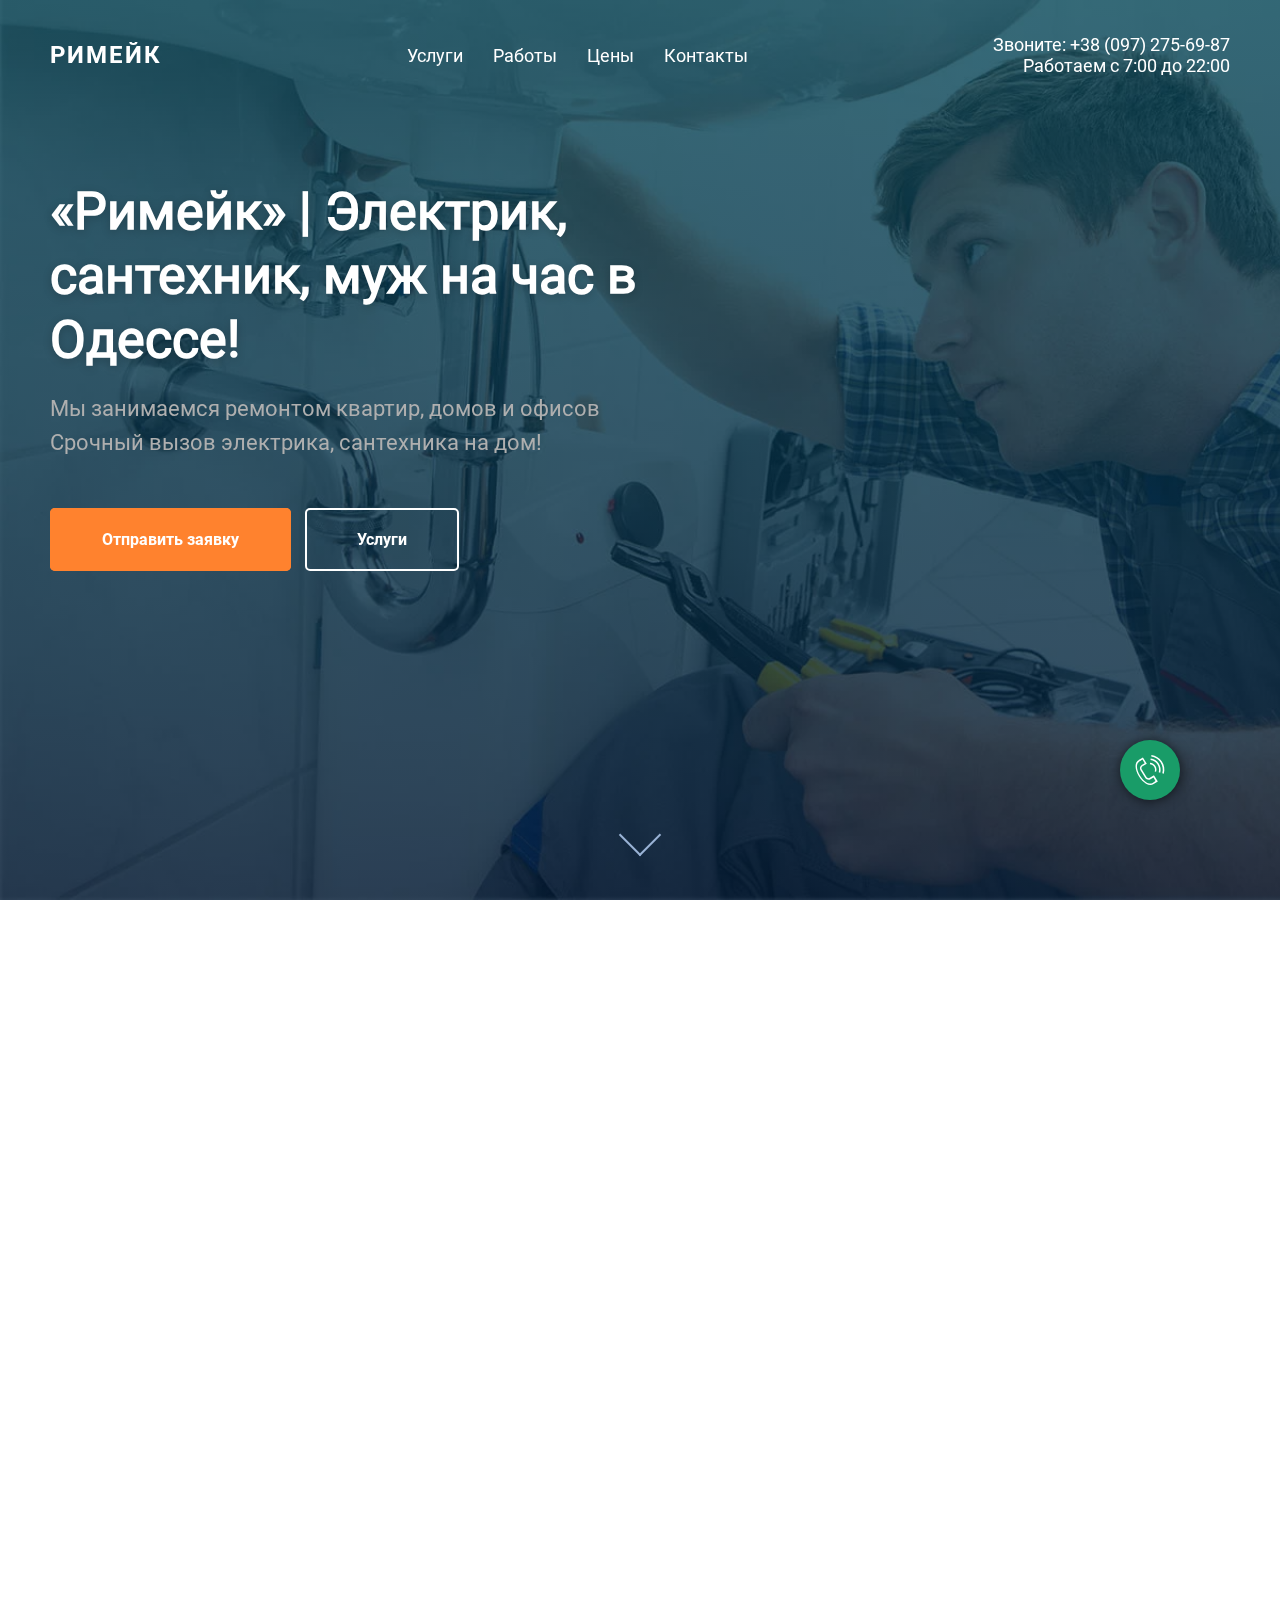
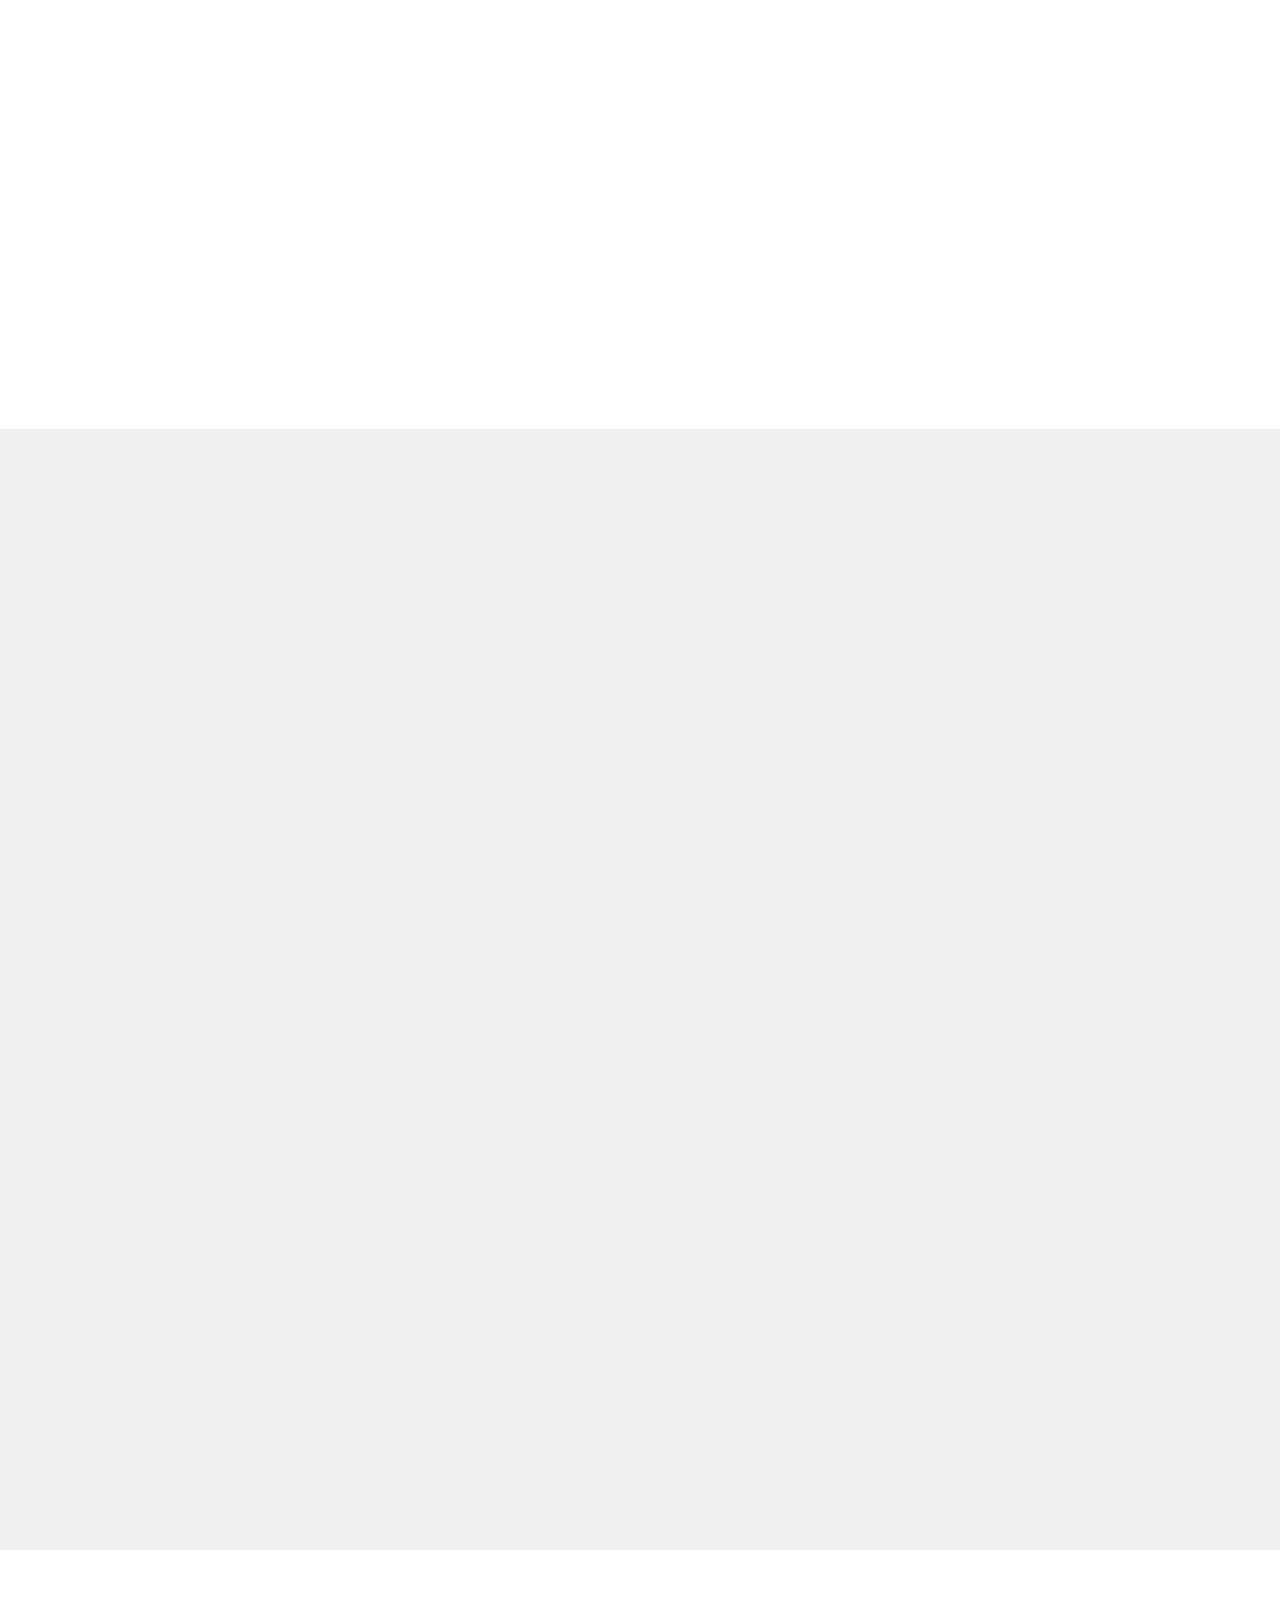
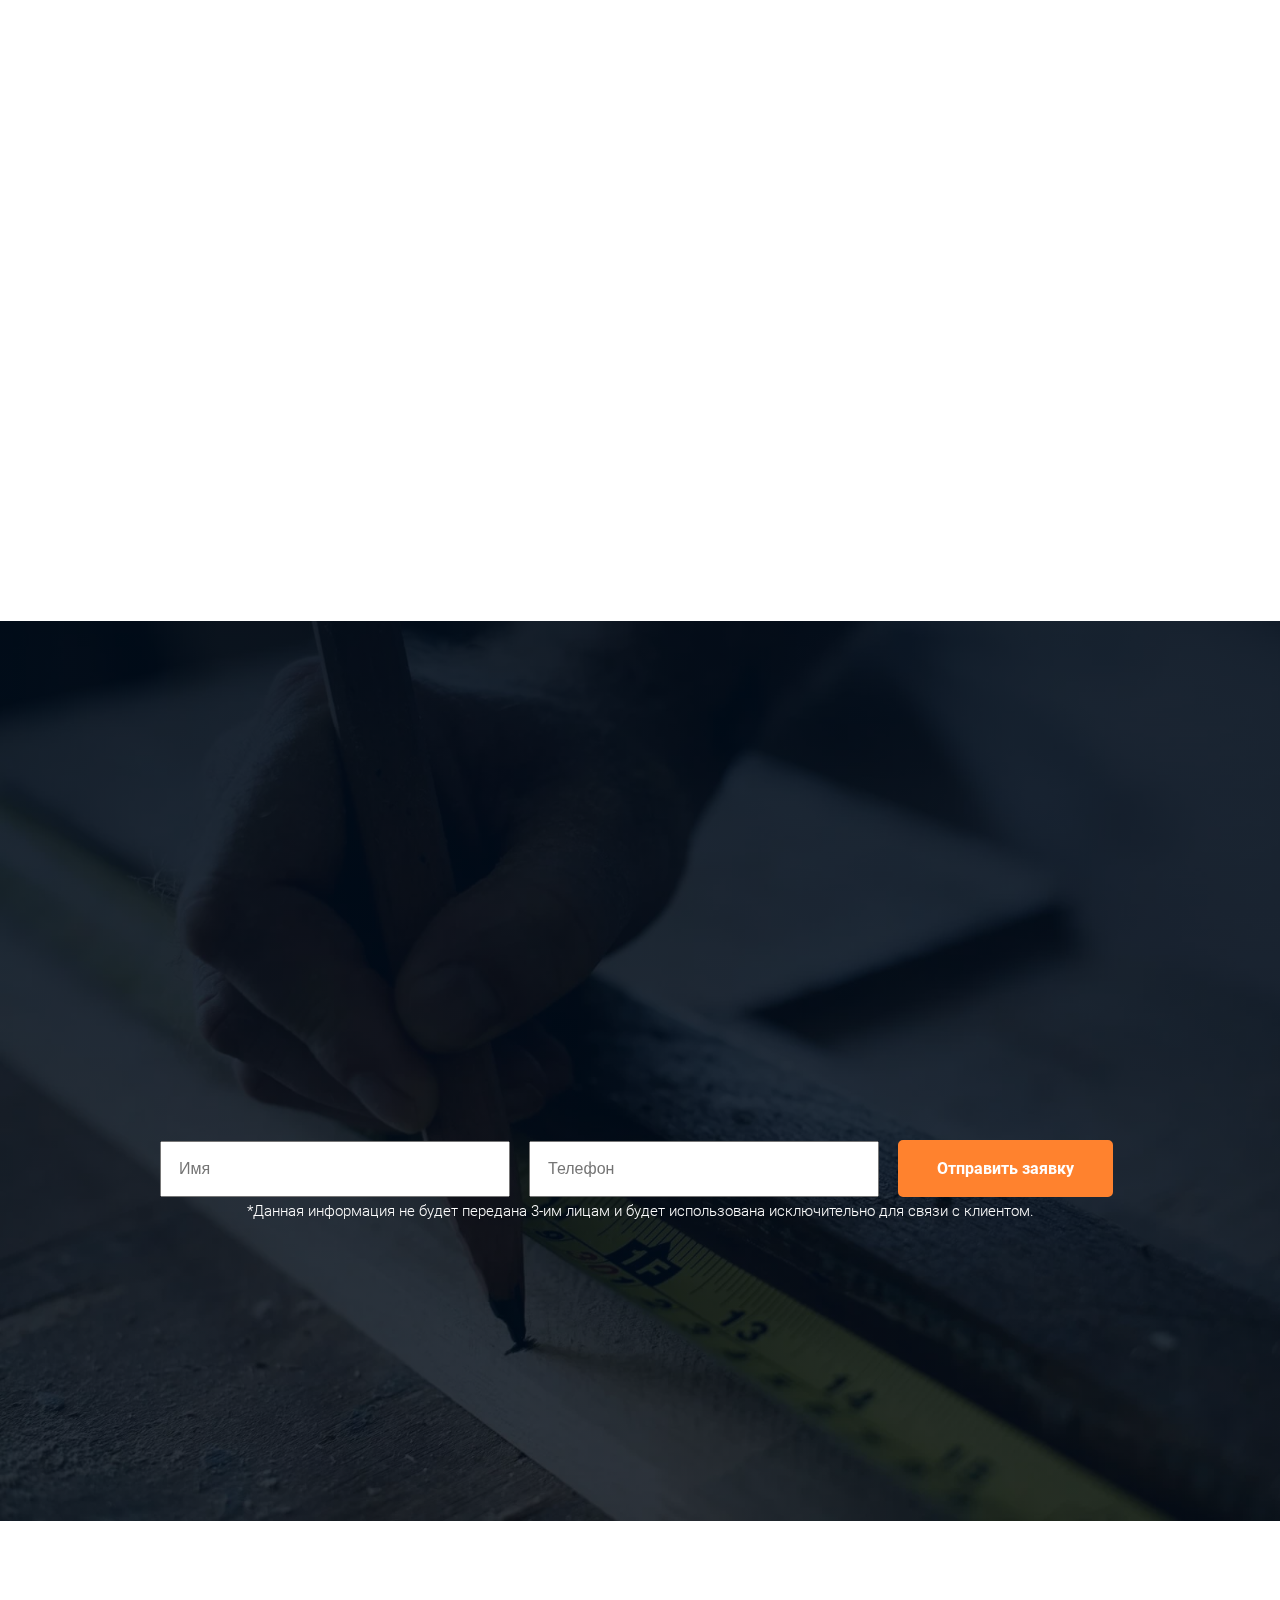
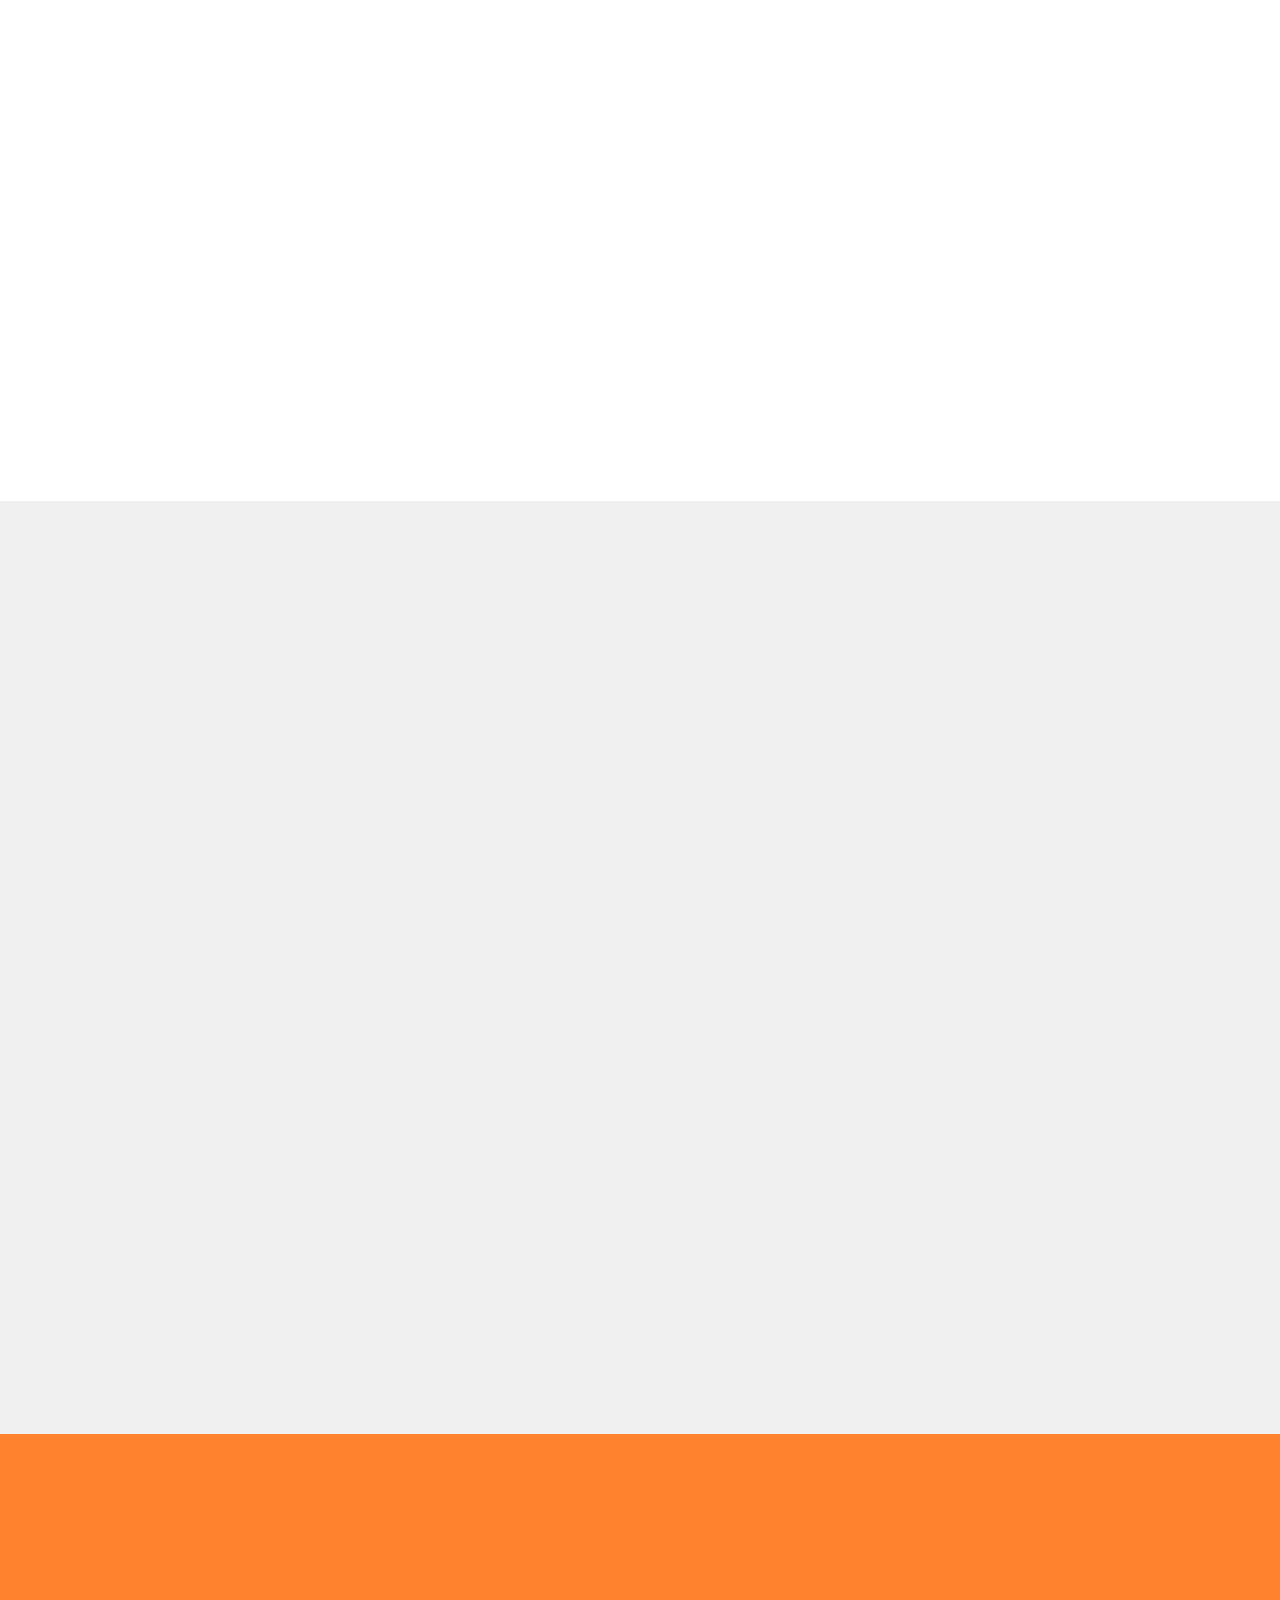
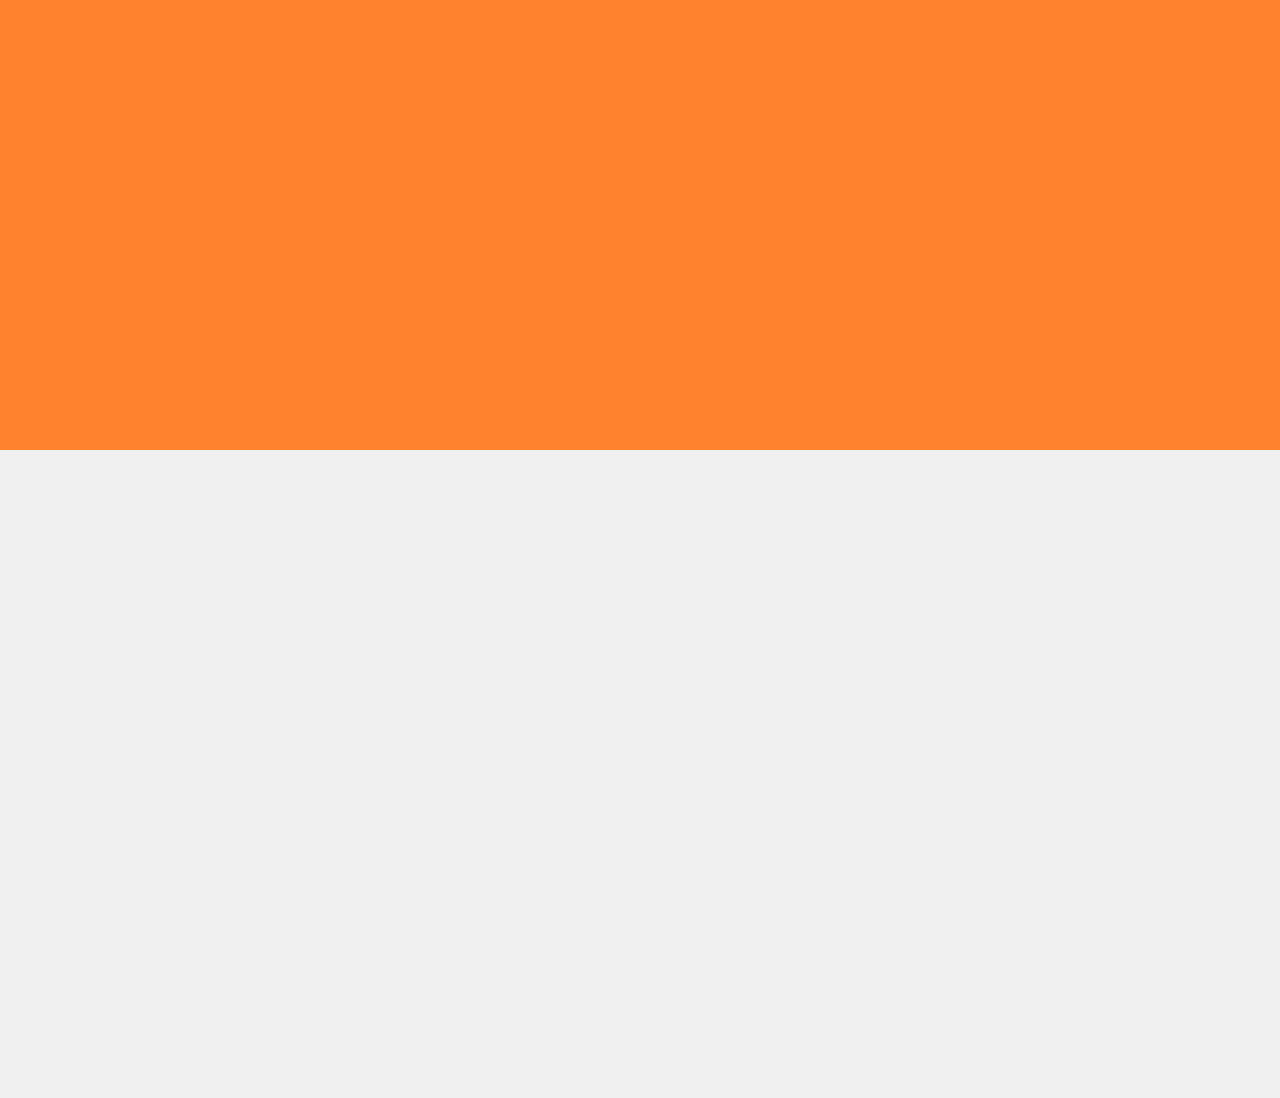
==== commit 6c2ed0c4: "Google fonts deleting" ====
--- a/index.html
+++ b/index.html
@@ -25,9 +25,6 @@
     <link rel="dns-prefetch" href="https://static.tildacdn.com">
     <link rel="icon" href="favicon.ico" type="image/x-icon">
     <link rel="apple-touch-icon" href="img/favicon-apple.png">
-    <link rel="preconnect" href="https://fonts.googleapis.com">
-    <link rel="preconnect" href="https://fonts.gstatic.com" crossorigin>
-    <link href="https://fonts.googleapis.com/css2?family=Roboto:wght@300;400;700&display=swap" rel="stylesheet">
     <link rel="stylesheet" href="css/fancybox.css">
     <link rel="stylesheet" href="css/style.css">
 
--- a/css/style.css
+++ b/css/style.css
@@ -1 +1 @@
-*,:before,:after{margin:0;padding:0;box-sizing:border-box}body{position:relative;font-family:'Roboto',Arial,sans-serif}a{text-decoration:none}li{list-style:none}.hidden{position:relative;max-height:0;opacity:0;transition:all .3s ease-in-out;z-index:-10!important}.opened{max-height:500px;opacity:1;transition:all .3s ease-in-out}.container{max-width:1200px;width:100%;margin:0 auto;padding:0 10px}.intro{position:relative;width:100%;height:100vh;min-height:620px;background-image:url(../img/rimeik_title.jpg);background-size:cover;background-repeat:no-repeat}.webp .intro{background-image:url(../img/rimeik_title.webp)}.overall{position:absolute;width:100%;height:100%;top:0;left:0;background-image:-webkit-linear-gradient(top,rgba(4,69,87,0.8),rgba(4,30,56,0.8));z-index:1}.intro__content{position:relative;z-index:2}.header__wrapper{display:flex;justify-content:space-between;align-items:center;height:110px}.header__wrapper.padding{padding:20px}.header__logo{color:#fff;font-weight:700;text-transform:uppercase;font-size:24px;letter-spacing:2px}.header__logo a{color:#fff}.header__list{display:flex;justify-content:center;align-items:center}.header__list--item{padding:15px;font-size:18px;color:#fff}.header__list--link{text-decoration:none;color:#fff}.header__info{text-align:right}.header__info--tel,.header__info--worktime{font-size:18px;color:#fff}.header__info--tel a{color:#fff}.intro__info{max-width:600px;width:100%;margin-top:50px}.intro__title{font-size:52px;font-weight:600;line-height:1.23;color:#fff;text-shadow:0 2px 10px rgba(0,0,0,0.20);padding:20px 0}.intro__text{font-size:22px;line-height:1.55;color:#afafaf}.intro__buttons{margin-top:70px}.intro__button{color:#fff;font-weight:700;background-color:#ff822e;border:2px solid #ff822e;border-radius:5px;padding:20px 50px;cursor:pointer;transition:background-color .3s ease-in-out}.intro__button:hover{background-color:#ff6f0f;transition:background-color .3s ease-in-out}.intro__services{border:2px solid #fff;background-color:transparent;margin-left:10px;transition:border-color .3s ease-in-out}.intro__services:hover{background-color:transparent;border-color:#ff6f0f;transition:border-color .3s ease-in-out}.intro__arrow--wrapper{position:absolute;bottom:50px;left:50%;transform:translateX(-50%);width:30px;height:30px;z-index:2;border-color:#fff;animation:infinite 1s arrow-animation ease}.intro__arrow{width:100%;height:100%;border-left:2px solid #9ab3d6;border-top:2px solid #9ab3d6;transform:rotate(225deg);cursor:pointer;transition:border-color .3s ease}.intro__arrow:hover{border-left:2px solid #fff;border-top:2px solid #fff;transition:all .1s ease}@keyframes arrow-animation{0%{bottom:50px}50%{bottom:55px}100%{bottom:50px}}.element-animation{opacity:0;transform:translateY(20px)}.element-animation.element-show{opacity:1;transition:all 1.5s;transform:translateY(0%)}.services{padding:150px 0}.services__title{font-size:42px;font-weight:700;text-align:center;margin-bottom:50px}.services__info{max-width:560px;width:100%;margin:0 auto;text-align:center;font-size:24px;font-weight:300;line-height:1.5;margin-bottom:70px}.services__items{display:flex;justify-content:space-between}.services__item{max-width:370px;width:100%;margin:15px}.services__image--1,.services__image--2,.services__image--3{width:350px;height:260px;background-size:cover;background-position:center center;margin-bottom:20px}.services__image--1{background-image:url(../img/services_1.jpg)}.webp .services__image--1{background-image:url(../img/services_1.webp)}.services__image--2{background-image:url(../img/services_2.jpg)}.webp .services__image--2{background-image:url(../img/services_2.webp)}.services__image--3{background-image:url(../img/services_3.jpg)}.webp .services__image--3{background-image:url(../img/services_3.webp)}.services__item--name{font-size:26px;line-height:1.23;font-weight:700;margin-bottom:20px}.services__item--price{font-size:20px;line-height:1.35;font-weight:600;margin-bottom:20px}.services__item--info{font-size:16px;line-height:1.55;font-weight:300;margin-bottom:50px}.services__button{padding:13px 20px;font-size:14px}.gallery{padding:150px 0;background-color:#f0f0f0}.gallery__title{font-size:42px;font-weight:700;text-align:center;margin-bottom:50px}.gallery__info{max-width:560px;width:100%;margin:0 auto;text-align:center;font-size:24px;font-weight:300;line-height:1.5;margin-bottom:70px}.gallery__items{display:flex;justify-content:center;align-items:center;flex-wrap:wrap}.gallery__item{width:280px;height:280px;cursor:pointer;margin:5px}.gallery__item img{width:285px;height:285px}.about{padding:150px 0 100px}.about__title{font-size:42px;font-weight:700;text-align:center;margin-bottom:50px}.about__items{display:flex;justify-content:space-between;flex-wrap:wrap}.about__item{display:inline-block;max-width:360px;width:100%;margin-bottom:50px}.about__number{display:inline-block;width:60px;height:60px;border-radius:50%;background-color:#ff822e;color:#fff;font-weight:700;font-size:18px;line-height:60px;text-align:center}.about__item--info{display:inline-block;vertical-align:top;padding-left:20px;max-width:280px}.about__item--title{font-size:18px;font-weight:600;margin-bottom:15px}.about__item--text{font-size:16px;line-height:25px;font-weight:300}.feedback{position:relative;width:100%;height:100vh;min-height:750px;background-image:url(../img/feedback_bcg.jpg);background-size:cover;background-repeat:no-repeat;padding:150px 0}.webp .feedback{background-image:url(../img/feedback_bcg.webp)}.overall--dark{background-image:-webkit-linear-gradient(top,rgba(0,12,26,0.90),rgba(0,12,26,0.80))}.feedback__wrapper{position:relative;z-index:2}.feedback__title{font-size:42px;font-weight:700;text-align:center;color:#fff;margin-bottom:50px}.feedback__info{max-width:560px;width:100%;margin:0 auto;text-align:center;font-size:24px;font-weight:300;line-height:1.5;color:#fff;margin-bottom:70px}.feedback__form{max-width:960px;width:100%;margin:0 auto;opacity:1;transition:opacity .3s ease-in-out}.feedback__form.dissapear{opacity:0;transition:opacity .3s ease-in-out}.feedback__form input{max-width:350px;width:100%;padding:17px;font-size:16px;outline:none}.feedback__form input:invalid{outline:2px solid red}.feedback__form input:not(:last-child){margin-right:15px}.feedback__form--button{font-size:16px;padding:17px 37px}.feedback__form--error{max-width:960px;width:100%;margin:0 auto;background:#f95d51;font-size:20px;line-height:1.55;font-weight:300;color:#fff;text-align:center;padding:20px;margin-top:20px;opacity:1;transition:opacity .3s ease-in-out}.feedback__form--error.valid{background:#62c584;margin-top:-70px;opacity:1;transition:opacity .3s ease-in-out}.feedback__notice{text-align:center;color:#fff;font-weight:300;font-size:15px;margin-top:25px}.steps{padding:150px 0}.steps__title{font-size:42px;font-weight:700;text-align:center;margin-bottom:50px}.steps__info--numbers{width:100%;margin:0 auto;position:relative;display:flex;justify-content:space-between;margin-bottom:30px}.steps__info--number{position:relative;display:flex;justify-content:center;align-items:center;background-color:#ff822e;width:45px;height:45px;border-radius:50%;border:2px solid #fff;color:#fff;font-weight:700;z-index:2;margin-bottom:25px}.steps__info--line{position:absolute;top:20px;left:4px;max-width:925px;width:100%;height:2px;background-color:#ff822e;z-index:1}.step__info--items{position:relative;display:flex;justify-content:space-between}.step__info--item{max-width:260px;width:100%}.step__item--title{font-size:18px;font-weight:600;margin-bottom:15px}.step__item--text{font-size:16px;line-height:25px;font-weight:300}.faq{padding:150px 0;background-color:#f0f0f0}.faq__wrapper{max-width:760px;width:100%;margin:0 auto}.faq__title{font-size:50px;font-weight:700;text-align:center;margin-bottom:50px}.faq__tabs{margin-bottom:50px}.faq__tabs--item{position:relative;background-color:#fff;padding:20px;margin-bottom:5px;cursor:pointer}.faq__overlay{opacity:0;position:absolute;top:0;left:0;width:100%;height:100%;background-color:#fff;z-index:2}.faq__title--wrapper{display:flex;justify-content:space-between;align-items:center}.faq__item--title{font-size:24px;line-height:1.35;font-weight:600}.faq__button--wrapper{display:flex;justify-content:center;align-items:center;width:40px;height:40px;background-color:#fff;border-radius:50%;transition:all .3s ease-in-out}.faq__item--button{width:24px;height:24px;fill:#afafaf;transform:rotate(0);transition:all .3s ease-in-out}.faq__tabs--item:hover .faq__button--wrapper{background-color:#ff822e;transition:all .3s ease-in-out}.faq__tabs--item:hover .faq__item--button{fill:#fff;transition:all .3s ease-in-out}.rotate{transform:rotate(46deg)}.faq__item--text{font-size:16px;line-height:1.55;font-weight:300}.faq__footer{padding:10px;font-size:20px;line-height:1.55;font-weight:300;text-align:center}.tomail__link{text-decoration:underline;color:#ff822e}.prices{padding:150px 0;background-color:#ff822e}.prices__title{font-size:42px;font-weight:700;text-align:center;color:#fff;margin-bottom:50px}.prices__info{max-width:560px;width:100%;margin:0 auto;text-align:center;font-size:24px;font-weight:300;line-height:1.5;color:#fff;margin-bottom:90px}.prices__info--button{position:relative;max-width:420px;width:100%;margin:0 auto;text-align:center}.prices__info--arrow{position:absolute;top:-50px;width:50px}.arrow__icon--desk{width:50px}.prices__button{max-width:250px;margin:0 auto;background-color:#fff;color:#000;transition:all .3s ease-in-out}.prices__button:hover{background-color:#fff;color:#ff822e;transition:all .3s ease-in-out}.footer{padding:150px 0;background-color:#f0f0f0}.footer__title{text-align:center;font-size:48px;line-height:1.23;font-weight:600;margin-bottom:50px}.footer__address{max-width:560px;width:100%;margin:0 auto;text-align:center;font-size:18px;line-height:1.55;font-weight:300;margin-bottom:20px}.footer__link{display:block;text-align:center;color:#ff8562;font-size:18px;line-height:1.55;font-weight:300;margin-bottom:20px}.footer__social{display:block;text-align:center}.callback{position:relative}.callback__form{position:fixed;bottom:180px;right:100px;max-width:280px;width:100%;background-color:#fff;padding:20px;-webkit-box-shadow:1px 1px 13px -1px rgba(0,0,0,0.75);-moz-box-shadow:1px 1px 13px -1px rgba(0,0,0,0.75);box-shadow:1px 1px 13px -1px rgba(0,0,0,0.75);z-index:10}.callback__form--success{display:flex;justify-content:center;align-items:center;flex-direction:column;font-size:18px;font-weight:300;text-align:center;margin-bottom:10px}.callback__form--error{background:#f95d51;font-size:15px;line-height:1.25;font-weight:300;color:#fff;text-align:center;padding:20px;margin-top:20px;margin-bottom:15px}.callback__form--phone{width:100%;padding:15px;font-size:16px;outline:none;margin-bottom:15px}.callback__form--submit{width:100%;font-size:16px;font-weight:600;padding:15px;outline:none;border:none;color:#fff;background-color:#199c68;margin-bottom:15px;cursor:pointer}.callback__form--notice{font-size:18px;font-weight:300;text-align:center}.callback__info{position:fixed;bottom:110px;right:185px;background-color:#292929;color:#fff;padding:8px 20px;border-radius:5px;z-index:10}.callback__info:after{content:'';position:absolute;top:9px;right:-6px;width:15px;height:15px;background-color:#292929;transform:rotate(45deg);z-index:9}.callback__button{position:fixed;bottom:100px;right:100px;width:60px;height:60px;border-radius:50%;background-color:#199c68;-webkit-box-shadow:1px 1px 13px -1px rgba(0,0,0,0.75);-moz-box-shadow:1px 1px 13px -1px rgba(0,0,0,0.75);box-shadow:1px 1px 13px -1px rgba(0,0,0,0.75);z-index:10;transform:rotate(0);animation:infinite callback__animation 2s ease-in-out;transition:background-color .3s ease-in-out;cursor:pointer}.callback__button.clicked{animation:none;background-color:#fff;transition:background-color .3s ease-in-out}.callback__phone{position:absolute;top:15px;left:15px;width:30px;height:30px;fill:#fff}.callback__close{position:absolute;top:20px;left:20px;width:0;height:0;opacity:0;transform:rotate(0);transition:all .3s ease-in-out}.callback__close.opened{width:20px;height:20px;opacity:1;transform:rotate(360deg);transition:all .3s ease-in-out}@keyframes callback__animation{0%{transform:scale(1);transform:rotate(0deg)}40%{transform:scale(1.1)}50%{transform:rotate(25deg)}90%{transform:rotate(0deg)}100%{transform:scale(1)}}.mobile__header{display:none}.arrow__icon--mob{display:none}@media(max-width: 1205px){.intro__info{margin-left:200px}.intro{min-height:670px}}@media(max-width:1170px){.step__info--item{max-width:220px;width:100%;margin-right:15px}.step__info--items{max-width:800px;margin:0 auto;justify-content:center}.steps__info--line{max-width:100%;width:600px;left:30px}}@media(max-width:1161px){.feedback{min-height:600px}.services__items{flex-direction:column;align-items:center}.services__image--1,.services__image--2,.services__image--3{width:600px;height:360px}.services__image--1{background-image:url(../img/services_1_big.jpg)}.webp .services__image--1{background-image:url(../img/services_1_big.webp)}.services__image--2{background-image:url(../img/services_2_big.jpg)}.webp .services__image--2{background-image:url(../img/services_2_big.webp)}.services__image--3{background-image:url(../img/services_3_big.jpg)}.webp .services__image--3{background-image:url(../img/services_3_big.webp)}.services__item{max-width:600px;margin-bottom:20px}.feedback{padding:30px 0}.feedback__notice{max-width:600px;margin:15px auto 0}.feedback__info{margin-bottom:20px}}@media(max-width:1099px){.about__items{justify-content:center}}@media(max-width: 1000px){.feedback__form{max-width:300px}.feedback{height:100%;min-height:750px}.feedback__form--error{max-width:300px}.feedback__form--button{width:100%}.feedback__form--body{display:flex;flex-direction:column;align-items:center}.feedback__form input{margin-right:0!important;margin-bottom:15px}.intro__info{margin:0 auto;padding-top:50px}}@media(max-width:830px){.desktop{display:none}.intro__title{padding-top:60px}.mobile__header{position:relative;display:block;width:100%;z-index:12}.mobile__header--wrapper{background-color:#111;display:flex;justify-content:space-between;align-items:center;padding:10px}.burger__menu{width:30px;height:20px;position:relative}.burger__line{display:block;width:30px;height:2px;background-color:#fff}.line__1{position:absolute;top:0;transform:rotate(0);transition:all .3s ease-in-out}.line__2{position:absolute;opacity:1;top:9px;transition:opacity .3s ease-in-out}.line__3{position:absolute;bottom:0;transform:rotate(0);transition:all .3s ease-in-out}.line__1.opened{top:9px;transform:rotate(405deg);transition:all .3s ease-in-out}.line__2.opened{opacity:0;transition:opacity .3s ease-in-out}.line__3.opened{transform:rotate(-405deg);bottom:9px;transition:all .3s ease-in-out}.callback__button{bottom:20px;right:20px}.callback__form{bottom:90px;right:20px}.callback__info{bottom:30px;right:100px}.header__logo--mob{font-size:18px;letter-spacing:normal}.header__logo--mob a{color:#fff}.header__wrapper{background-color:#000;flex-direction:column;height:auto}.header__list{flex-direction:column;margin-bottom:50px}.header__list--item{padding:5px}.header__logo{margin-bottom:50px}}@media(max-width: 810px){.step__info--items{flex-direction:column;align-items:center}.step__info--item{display:flex;align-items:center;margin-bottom:40px}.step__item--title{margin-bottom:10px}.steps__number--inner{margin-right:20px}.step__info--item{max-width:600px}.steps__info--line{width:2px;height:340px;left:15px}.step__info--items{max-width:600px}}@media(max-width: 680px){.services,.gallery,.about,.steps,.faq,.prices,.footer{padding:30px 0}}@media(max-width: 620px){.intro{min-height:620px}.services__image--1,.services__image--2,.services__image--3{width:300px;height:200px}.services__item{max-width:300px}.step__info--items{max-width:300px}.steps__info--line{height:420px}.intro__title,.footer__title,.feedback__title,.services__title,.gallery__title,.about__title,.steps__title,.faq__title,.prices__title{font-size:30px;line-height:35px;margin-bottom:20px}.about__title{margin-bottom:35px}.intro__text,.feedback__info,.services__info,.gallery__info,.faq__footer,.prices__info,.faq__item--title{font-size:19px;margin-bottom:10px}.footer__title{margin-bottom:20px}.feedback{min-height:650px}.arrow__icon--desk{display:none}.arrow__icon--mob{display:block}.prices__info--arrow{position:static;margin:0 auto;margin-bottom:35px}}@media(max-width: 450px){.intro__button{padding:15px}.feedback__form--button{padding:20px}.feedback{min-height:690px}}@media(max-width: 380px){.feedback{min-height:750px}.about__item--info{max-width:235px}}@media(max-width: 340px){.feedback{min-height:790px}}+@font-face{font-family:'Roboto-Regular';font-display:swap;src:url(../fonts/Roboto-Regular.woff) format("woff"),url(../fonts/Roboto-Regular.woff2) format("woff2")}@font-face{font-family:'Roboto-Bold';font-display:swap;src:url(../fonts/Roboto-Bold.woff) format("woff"),url(../fonts/Roboto-Bold.woff2) format("woff2")}@font-face{font-family:'Roboto-Light';font-display:swap;src:url(../fonts/Roboto-Light.woff) format("woff"),url(../fonts/Roboto-Light.woff2) format("woff2")}*,:before,:after{margin:0;padding:0;box-sizing:border-box}body{position:relative;font-family:'Roboto-Regular',Arial,sans-serif}a{text-decoration:none}li{list-style:none}.hidden{position:relative;max-height:0;opacity:0;transition:all .3s ease-in-out;z-index:-10!important}.opened{max-height:500px;opacity:1;transition:all .3s ease-in-out}.container{max-width:1200px;width:100%;margin:0 auto;padding:0 10px}.intro{position:relative;width:100%;height:100vh;min-height:620px;background-image:url(../img/rimeik_title.jpg);background-size:cover;background-repeat:no-repeat}.webp .intro{background-image:url(../img/rimeik_title.webp)}.overall{position:absolute;width:100%;height:100%;top:0;left:0;background-image:-webkit-linear-gradient(top,rgba(4,69,87,0.8),rgba(4,30,56,0.8));z-index:1}.intro__content{position:relative;z-index:2}.header__wrapper{display:flex;justify-content:space-between;align-items:center;height:110px}.header__wrapper.padding{padding:20px}.header__logo{color:#fff;font-family:'Roboto-Bold',sans-serif;font-weight:700;text-transform:uppercase;font-size:24px;letter-spacing:2px}.header__logo a{color:#fff}.header__list{display:flex;justify-content:center;align-items:center}.header__list--item{padding:15px;font-size:18px;color:#fff}.header__list--link{text-decoration:none;color:#fff}.header__info{text-align:right}.header__info--tel,.header__info--worktime{font-size:18px;color:#fff}.header__info--tel a{color:#fff}.intro__info{max-width:600px;width:100%;margin-top:50px}.intro__title{font-size:52px;font-weight:600;line-height:1.23;color:#fff;text-shadow:0 2px 10px rgba(0,0,0,0.20);padding:20px 0}.intro__text{font-size:22px;line-height:1.55;color:#afafaf}.intro__buttons{margin-top:70px}.intro__button{color:#fff;font-family:'Roboto-Bold',sans-serif;font-weight:700;background-color:#ff822e;border:2px solid #ff822e;border-radius:5px;padding:20px 50px;cursor:pointer;transition:background-color .3s ease-in-out}.intro__button:hover{background-color:#ff6f0f;transition:background-color .3s ease-in-out}.intro__services{border:2px solid #fff;background-color:transparent;margin-left:10px;transition:border-color .3s ease-in-out}.intro__services:hover{background-color:transparent;border-color:#ff6f0f;transition:border-color .3s ease-in-out}.intro__arrow--wrapper{position:absolute;bottom:50px;left:50%;transform:translateX(-50%);width:30px;height:30px;z-index:2;border-color:#fff;animation:infinite 1s arrow-animation ease}.intro__arrow{width:100%;height:100%;border-left:2px solid #9ab3d6;border-top:2px solid #9ab3d6;transform:rotate(225deg);cursor:pointer;transition:border-color .3s ease}.intro__arrow:hover{border-left:2px solid #fff;border-top:2px solid #fff;transition:all .1s ease}@keyframes arrow-animation{0%{bottom:50px}50%{bottom:55px}100%{bottom:50px}}.element-animation{opacity:0;transform:translateY(20px)}.element-animation.element-show{opacity:1;transition:all 1.5s;transform:translateY(0%)}.services{padding:150px 0}.services__title{font-size:42px;font-family:'Roboto-Bold',sans-serif;font-weight:700;text-align:center;margin-bottom:50px}.services__info{max-width:560px;width:100%;margin:0 auto;text-align:center;font-size:24px;font-family:'Roboto-Light',sans-serif;font-weight:300;line-height:1.5;margin-bottom:70px}.services__items{display:flex;justify-content:space-between}.services__item{max-width:370px;width:100%;margin:15px}.services__image--1,.services__image--2,.services__image--3{width:350px;height:260px;background-size:cover;background-position:center center;margin-bottom:20px}.services__image--1{background-image:url(../img/services_1.jpg)}.webp .services__image--1{background-image:url(../img/services_1.webp)}.services__image--2{background-image:url(../img/services_2.jpg)}.webp .services__image--2{background-image:url(../img/services_2.webp)}.services__image--3{background-image:url(../img/services_3.jpg)}.webp .services__image--3{background-image:url(../img/services_3.webp)}.services__item--name{font-size:26px;line-height:1.23;font-family:'Roboto-Bold',sans-serif;font-weight:700;margin-bottom:20px}.services__item--price{font-size:20px;line-height:1.35;font-weight:600;margin-bottom:20px}.services__item--info{font-size:16px;line-height:1.55;font-family:'Roboto-Light',sans-serif;font-weight:300;margin-bottom:50px}.services__button{padding:13px 20px;font-size:14px}.gallery{padding:150px 0;background-color:#f0f0f0}.gallery__title{font-size:42px;font-family:'Roboto-Bold',sans-serif;font-weight:700;text-align:center;margin-bottom:50px}.gallery__info{max-width:560px;width:100%;margin:0 auto;text-align:center;font-size:24px;font-family:'Roboto-Light',sans-serif;font-weight:300;line-height:1.5;margin-bottom:70px}.gallery__items{display:flex;justify-content:center;align-items:center;flex-wrap:wrap}.gallery__item{width:280px;height:280px;cursor:pointer;margin:5px}.gallery__item img{width:285px;height:285px}.about{padding:150px 0 100px}.about__title{font-size:42px;font-family:'Roboto-Bold',sans-serif;font-weight:700;text-align:center;margin-bottom:50px}.about__items{display:flex;justify-content:space-between;flex-wrap:wrap}.about__item{display:inline-block;max-width:360px;width:100%;margin-bottom:50px}.about__number{display:inline-block;width:60px;height:60px;border-radius:50%;background-color:#ff822e;color:#fff;font-family:'Roboto-Bold',sans-serif;font-weight:700;font-size:18px;line-height:60px;text-align:center}.about__item--info{display:inline-block;vertical-align:top;padding-left:20px;max-width:280px}.about__item--title{font-size:18px;font-weight:600;margin-bottom:15px}.about__item--text{font-size:16px;line-height:25px;font-family:'Roboto-Light',sans-serif;font-weight:300}.feedback{position:relative;width:100%;height:100vh;min-height:750px;background-image:url(../img/feedback_bcg.jpg);background-size:cover;background-repeat:no-repeat;padding:150px 0}.webp .feedback{background-image:url(../img/feedback_bcg.webp)}.overall--dark{background-image:-webkit-linear-gradient(top,rgba(0,12,26,0.90),rgba(0,12,26,0.80))}.feedback__wrapper{position:relative;z-index:2}.feedback__title{font-size:42px;font-family:'Roboto-Bold',sans-serif;font-weight:700;text-align:center;color:#fff;margin-bottom:50px}.feedback__info{max-width:560px;width:100%;margin:0 auto;text-align:center;font-size:24px;font-family:'Roboto-Light',sans-serif;font-weight:300;line-height:1.5;color:#fff;margin-bottom:70px}.feedback__form{max-width:960px;width:100%;margin:0 auto;opacity:1;transition:opacity .3s ease-in-out}.feedback__form.dissapear{opacity:0;transition:opacity .3s ease-in-out}.feedback__form input{max-width:350px;width:100%;padding:17px;font-size:16px;outline:none}.feedback__form input:invalid{outline:2px solid red}.feedback__form input:not(:last-child){margin-right:15px}.feedback__form--button{font-size:16px;padding:17px 37px}.feedback__form--error{max-width:960px;width:100%;margin:0 auto;background:#f95d51;font-size:20px;line-height:1.55;font-family:'Roboto-Light',sans-serif;font-weight:300;color:#fff;text-align:center;padding:20px;margin-top:20px;opacity:1;transition:opacity .3s ease-in-out}.feedback__form--error.valid{background:#62c584;margin-top:-70px;opacity:1;transition:opacity .3s ease-in-out}.feedback__notice{text-align:center;color:#fff;font-family:'Roboto-Light',sans-serif;font-weight:300;font-size:15px;margin-top:25px}.steps{padding:150px 0}.steps__title{font-size:42px;font-family:'Roboto-Bold',sans-serif;font-weight:700;text-align:center;margin-bottom:50px}.steps__info--numbers{width:100%;margin:0 auto;position:relative;display:flex;justify-content:space-between;margin-bottom:30px}.steps__info--number{position:relative;display:flex;justify-content:center;align-items:center;background-color:#ff822e;width:45px;height:45px;border-radius:50%;border:2px solid #fff;color:#fff;font-family:'Roboto-Bold',sans-serif;font-weight:700;z-index:2;margin-bottom:25px}.steps__info--line{position:absolute;top:20px;left:4px;max-width:925px;width:100%;height:2px;background-color:#ff822e;z-index:1}.step__info--items{position:relative;display:flex;justify-content:space-between}.step__info--item{max-width:260px;width:100%}.step__item--title{font-size:18px;font-weight:600;margin-bottom:15px}.step__item--text{font-size:16px;line-height:25px;font-family:'Roboto-Light',sans-serif;font-weight:300}.faq{padding:150px 0;background-color:#f0f0f0}.faq__wrapper{max-width:760px;width:100%;margin:0 auto}.faq__title{font-size:50px;font-family:'Roboto-Bold',sans-serif;font-weight:700;text-align:center;margin-bottom:50px}.faq__tabs{margin-bottom:50px}.faq__tabs--item{position:relative;background-color:#fff;padding:20px;margin-bottom:5px;cursor:pointer}.faq__overlay{opacity:0;position:absolute;top:0;left:0;width:100%;height:100%;background-color:#fff;z-index:2}.faq__title--wrapper{display:flex;justify-content:space-between;align-items:center}.faq__item--title{font-family:"Roboto-Bold";font-size:24px;line-height:1.35;font-weight:600}.faq__button--wrapper{display:flex;justify-content:center;align-items:center;width:40px;height:40px;background-color:#fff;border-radius:50%;transition:all .3s ease-in-out}.faq__item--button{width:24px;height:24px;fill:#afafaf;transform:rotate(0);transition:all .3s ease-in-out}.faq__tabs--item:hover .faq__button--wrapper{background-color:#ff822e;transition:all .3s ease-in-out}.faq__tabs--item:hover .faq__item--button{fill:#fff;transition:all .3s ease-in-out}.rotate{transform:rotate(46deg)}.faq__item--text{font-size:16px;line-height:1.55;font-family:'Roboto-Light',sans-serif;font-weight:300}.faq__footer{padding:10px;font-size:20px;line-height:1.55;font-family:'Roboto-Light',sans-serif;font-weight:300;text-align:center}.tomail__link{text-decoration:underline;color:#ff822e}.prices{padding:150px 0;background-color:#ff822e}.prices__title{font-size:42px;font-family:'Roboto-Bold',sans-serif;font-weight:700;text-align:center;color:#fff;margin-bottom:50px}.prices__info{max-width:560px;width:100%;margin:0 auto;text-align:center;font-size:24px;font-family:'Roboto-Light',sans-serif;font-weight:300;line-height:1.5;color:#fff;margin-bottom:90px}.prices__info--button{position:relative;max-width:420px;width:100%;margin:0 auto;text-align:center}.prices__info--arrow{position:absolute;top:-50px;width:50px}.arrow__icon--desk{width:50px}.prices__button{max-width:250px;margin:0 auto;background-color:#fff;color:#000;transition:all .3s ease-in-out}.prices__button:hover{background-color:#fff;color:#ff822e;transition:all .3s ease-in-out}.footer{padding:150px 0;background-color:#f0f0f0}.footer__title{text-align:center;font-size:48px;line-height:1.23;font-weight:600;margin-bottom:50px}.footer__address{max-width:560px;width:100%;margin:0 auto;text-align:center;font-size:18px;line-height:1.55;font-family:'Roboto-Light',sans-serif;font-weight:300;margin-bottom:20px}.footer__link{display:block;text-align:center;color:#ff8562;font-size:18px;line-height:1.55;font-family:'Roboto-Light',sans-serif;font-weight:300;margin-bottom:20px}.footer__social{display:block;text-align:center}.callback{position:relative}.callback__form{position:fixed;bottom:180px;right:100px;max-width:280px;width:100%;background-color:#fff;padding:20px;-webkit-box-shadow:1px 1px 13px -1px rgba(0,0,0,0.75);-moz-box-shadow:1px 1px 13px -1px rgba(0,0,0,0.75);box-shadow:1px 1px 13px -1px rgba(0,0,0,0.75);z-index:10}.callback__form--success{display:flex;justify-content:center;align-items:center;flex-direction:column;font-size:18px;font-family:'Roboto-Light',sans-serif;font-weight:300;text-align:center;margin-bottom:10px}.callback__form--error{background:#f95d51;font-size:15px;line-height:1.25;font-family:'Roboto-Light',sans-serif;font-weight:300;color:#fff;text-align:center;padding:20px;margin-top:20px;margin-bottom:15px}.callback__form--phone{width:100%;padding:15px;font-size:16px;outline:none;margin-bottom:15px}.callback__form--submit{width:100%;font-size:16px;font-weight:600;padding:15px;outline:none;border:none;color:#fff;background-color:#199c68;margin-bottom:15px;cursor:pointer}.callback__form--notice{font-size:18px;font-family:'Roboto-Light',sans-serif;font-weight:300;text-align:center}.callback__info{position:fixed;bottom:110px;right:185px;background-color:#292929;color:#fff;padding:8px 20px;border-radius:5px;z-index:10}.callback__info:after{content:'';position:absolute;top:9px;right:-6px;width:15px;height:15px;background-color:#292929;transform:rotate(45deg);z-index:9}.callback__button{position:fixed;bottom:100px;right:100px;width:60px;height:60px;border-radius:50%;background-color:#199c68;-webkit-box-shadow:1px 1px 13px -1px rgba(0,0,0,0.75);-moz-box-shadow:1px 1px 13px -1px rgba(0,0,0,0.75);box-shadow:1px 1px 13px -1px rgba(0,0,0,0.75);z-index:10;transform:rotate(0);animation:infinite callback__animation 2s ease-in-out;transition:background-color .3s ease-in-out;cursor:pointer}.callback__button.clicked{animation:none;background-color:#fff;transition:background-color .3s ease-in-out}.callback__phone{position:absolute;top:15px;left:15px;width:30px;height:30px;fill:#fff}.callback__close{position:absolute;top:20px;left:20px;width:0;height:0;opacity:0;transform:rotate(0);transition:all .3s ease-in-out}.callback__close.opened{width:20px;height:20px;opacity:1;transform:rotate(360deg);transition:all .3s ease-in-out}@keyframes callback__animation{0%{transform:scale(1);transform:rotate(0deg)}40%{transform:scale(1.1)}50%{transform:rotate(25deg)}90%{transform:rotate(0deg)}100%{transform:scale(1)}}.mobile__header{display:none}.arrow__icon--mob{display:none}@media(max-width: 1205px){.intro__info{margin-left:200px}.intro{min-height:670px}}@media(max-width:1170px){.step__info--item{max-width:220px;width:100%;margin-right:15px}.step__info--items{max-width:800px;margin:0 auto;justify-content:center}.steps__info--line{max-width:100%;width:600px;left:30px}}@media(max-width:1161px){.feedback{min-height:600px}.services__items{flex-direction:column;align-items:center}.services__image--1,.services__image--2,.services__image--3{width:600px;height:360px}.services__image--1{background-image:url(../img/services_1_big.jpg)}.webp .services__image--1{background-image:url(../img/services_1_big.webp)}.services__image--2{background-image:url(../img/services_2_big.jpg)}.webp .services__image--2{background-image:url(../img/services_2_big.webp)}.services__image--3{background-image:url(../img/services_3_big.jpg)}.webp .services__image--3{background-image:url(../img/services_3_big.webp)}.services__item{max-width:600px;margin-bottom:20px}.feedback{padding:30px 0}.feedback__notice{max-width:600px;margin:15px auto 0}.feedback__info{margin-bottom:20px}}@media(max-width:1099px){.about__items{justify-content:center}}@media(max-width: 1000px){.feedback__form{max-width:300px}.feedback{height:100%;min-height:750px}.feedback__form--error{max-width:300px}.feedback__form--button{width:100%}.feedback__form--body{display:flex;flex-direction:column;align-items:center}.feedback__form input{margin-right:0!important;margin-bottom:15px}.intro__info{margin:0 auto;padding-top:50px}}@media(max-width:830px){.desktop{display:none}.intro__title{padding-top:60px}.mobile__header{position:relative;display:block;width:100%;z-index:12}.mobile__header--wrapper{background-color:#111;display:flex;justify-content:space-between;align-items:center;padding:10px}.burger__menu{width:30px;height:20px;position:relative}.burger__line{display:block;width:30px;height:2px;background-color:#fff}.line__1{position:absolute;top:0;transform:rotate(0);transition:all .3s ease-in-out}.line__2{position:absolute;opacity:1;top:9px;transition:opacity .3s ease-in-out}.line__3{position:absolute;bottom:0;transform:rotate(0);transition:all .3s ease-in-out}.line__1.opened{top:9px;transform:rotate(405deg);transition:all .3s ease-in-out}.line__2.opened{opacity:0;transition:opacity .3s ease-in-out}.line__3.opened{transform:rotate(-405deg);bottom:9px;transition:all .3s ease-in-out}.callback__button{bottom:20px;right:20px}.callback__form{bottom:90px;right:20px}.callback__info{bottom:30px;right:100px}.header__logo--mob{font-size:18px;letter-spacing:normal}.header__logo--mob a{color:#fff}.header__wrapper{background-color:#000;flex-direction:column;height:auto}.header__list{flex-direction:column;margin-bottom:50px}.header__list--item{padding:5px}.header__logo{margin-bottom:50px}}@media(max-width: 810px){.step__info--items{flex-direction:column;align-items:center}.step__info--item{display:flex;align-items:center;margin-bottom:40px}.step__item--title{margin-bottom:10px}.steps__number--inner{margin-right:20px}.step__info--item{max-width:600px}.steps__info--line{width:2px;height:340px;left:15px}.step__info--items{max-width:600px}}@media(max-width: 680px){.services,.gallery,.about,.steps,.faq,.prices,.footer{padding:30px 0}}@media(max-width: 620px){.intro{min-height:620px}.services__image--1,.services__image--2,.services__image--3{width:300px;height:200px}.services__item{max-width:300px}.step__info--items{max-width:300px}.steps__info--line{height:420px}.intro__title,.footer__title,.feedback__title,.services__title,.gallery__title,.about__title,.steps__title,.faq__title,.prices__title{font-size:30px;line-height:35px;margin-bottom:20px}.about__title{margin-bottom:35px}.intro__text,.feedback__info,.services__info,.gallery__info,.faq__footer,.prices__info,.faq__item--title{font-size:19px;margin-bottom:10px}.footer__title{margin-bottom:20px}.feedback{min-height:650px}.arrow__icon--desk{display:none}.arrow__icon--mob{display:block}.prices__info--arrow{position:static;margin:0 auto;margin-bottom:35px}}@media(max-width: 450px){.intro__button{padding:15px}.feedback__form--button{padding:20px}.feedback{min-height:690px}}@media(max-width: 380px){.feedback{min-height:750px}.about__item--info{max-width:235px}}@media(max-width: 340px){.feedback{min-height:790px}}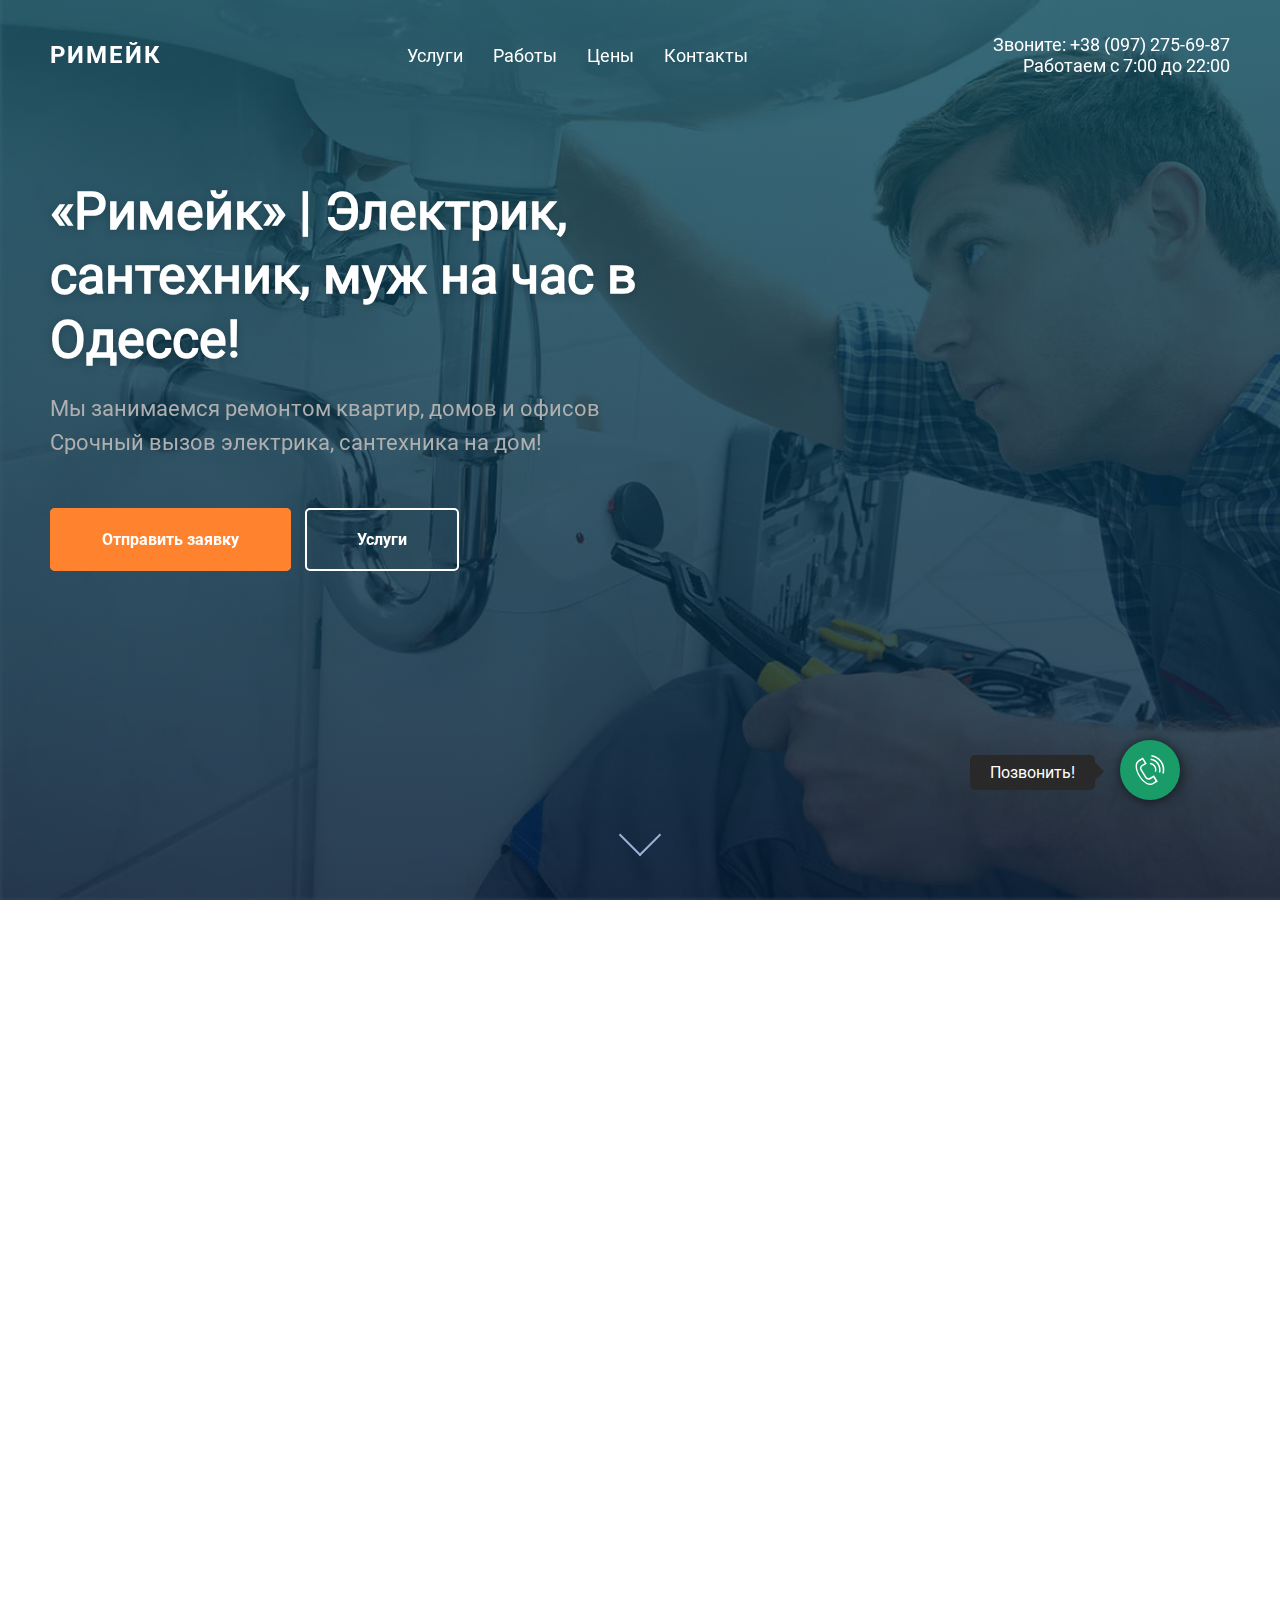
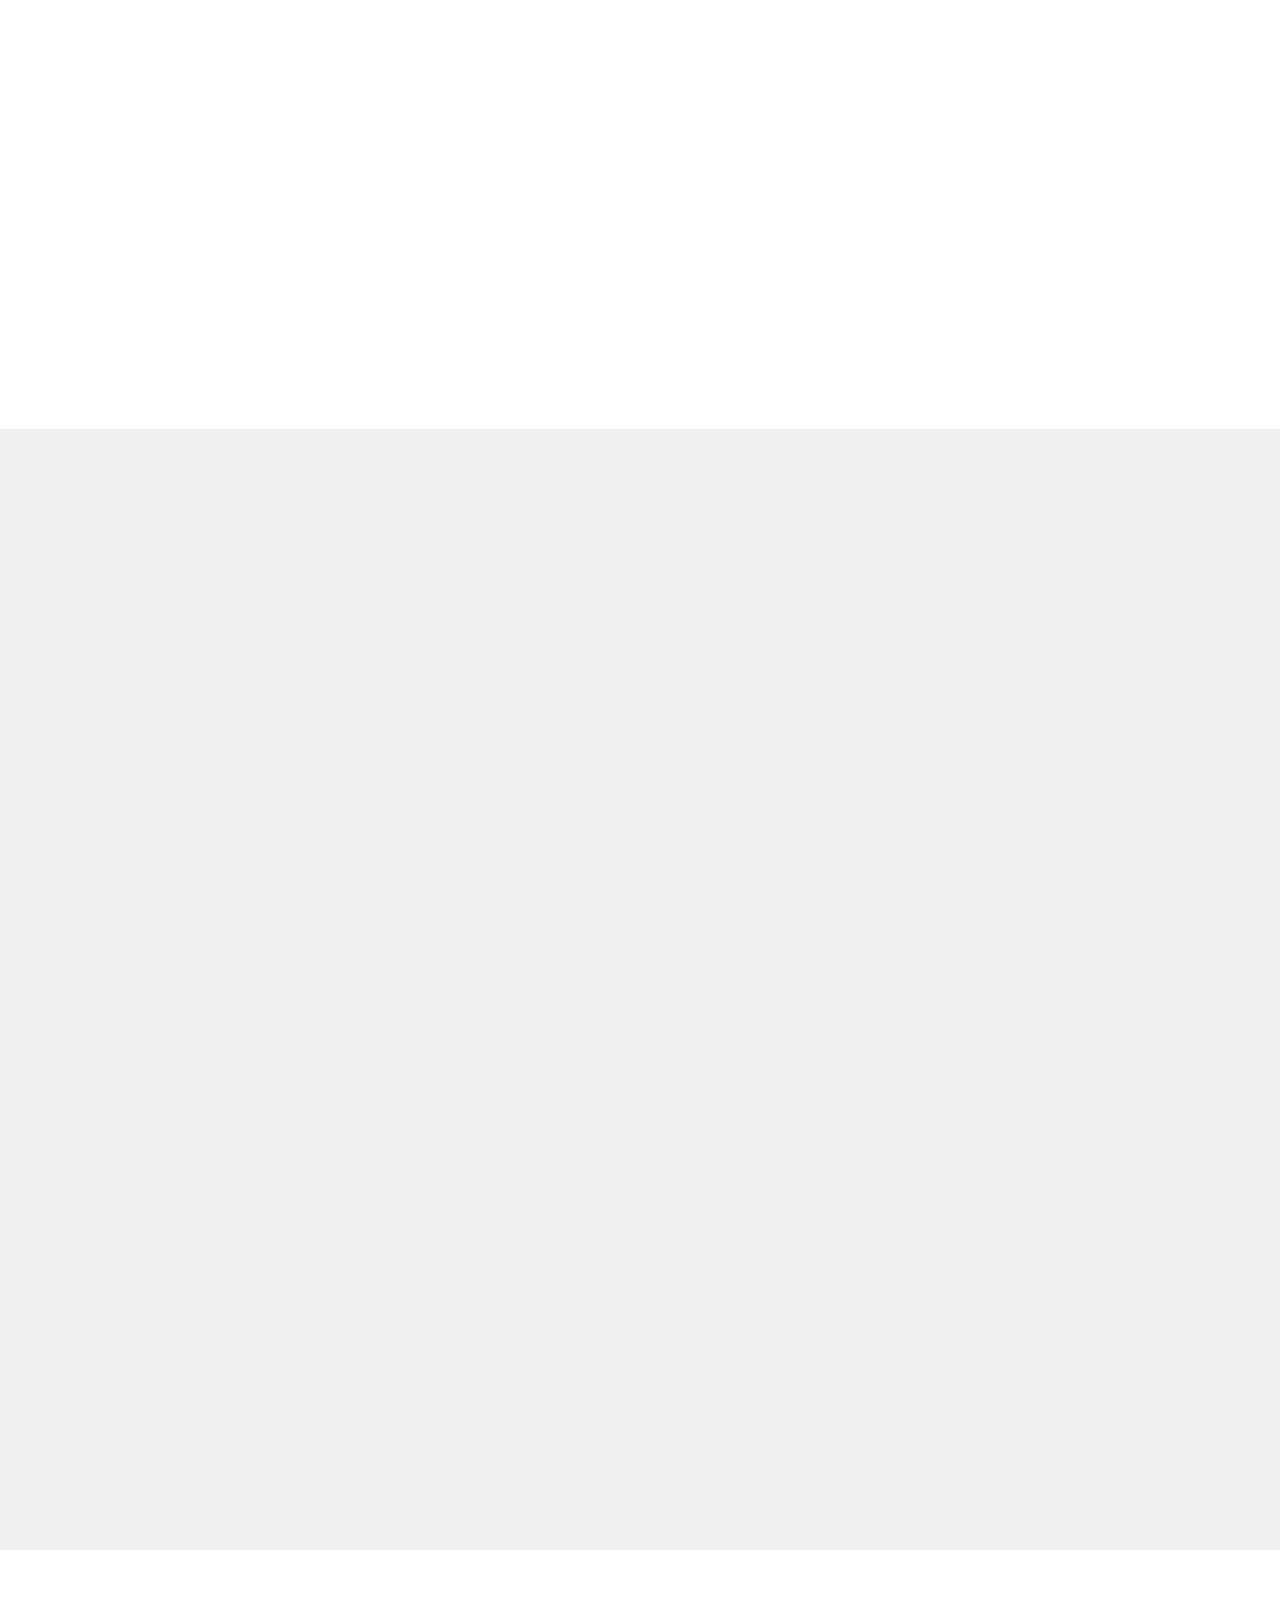
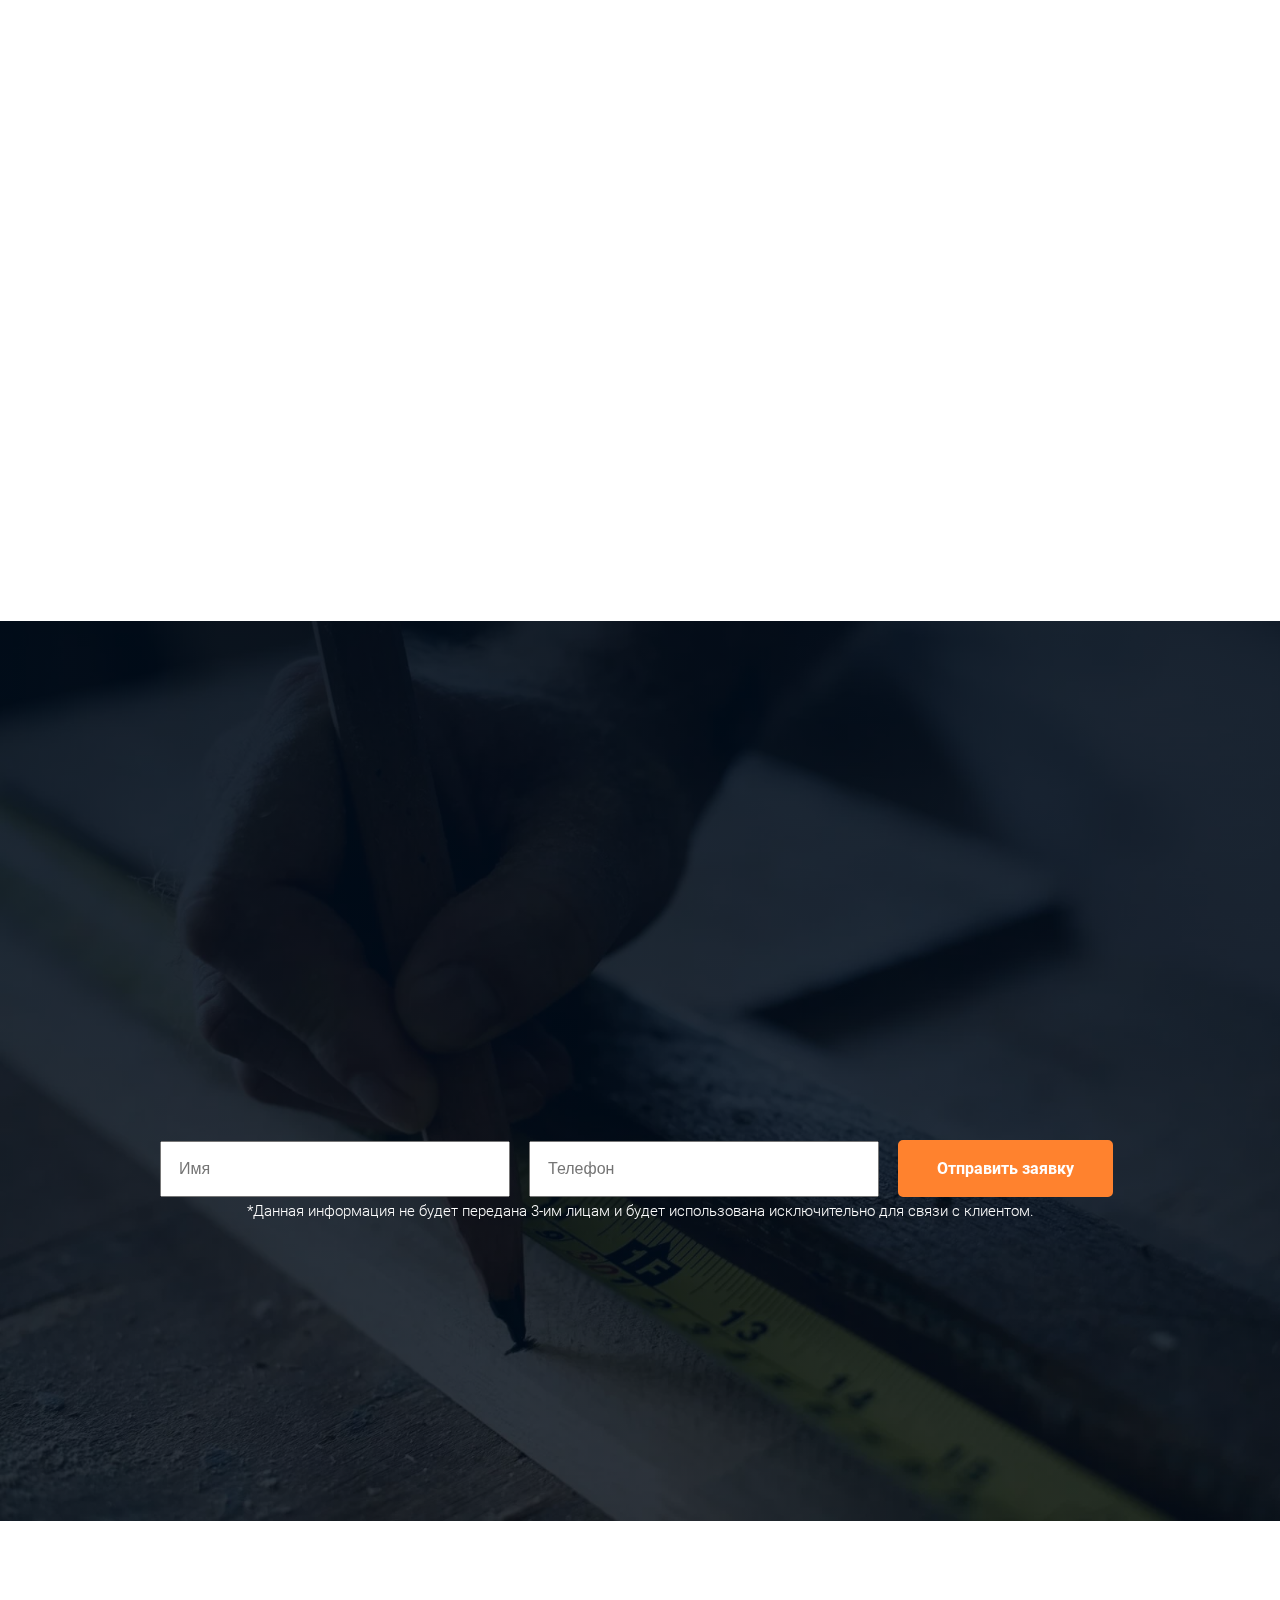
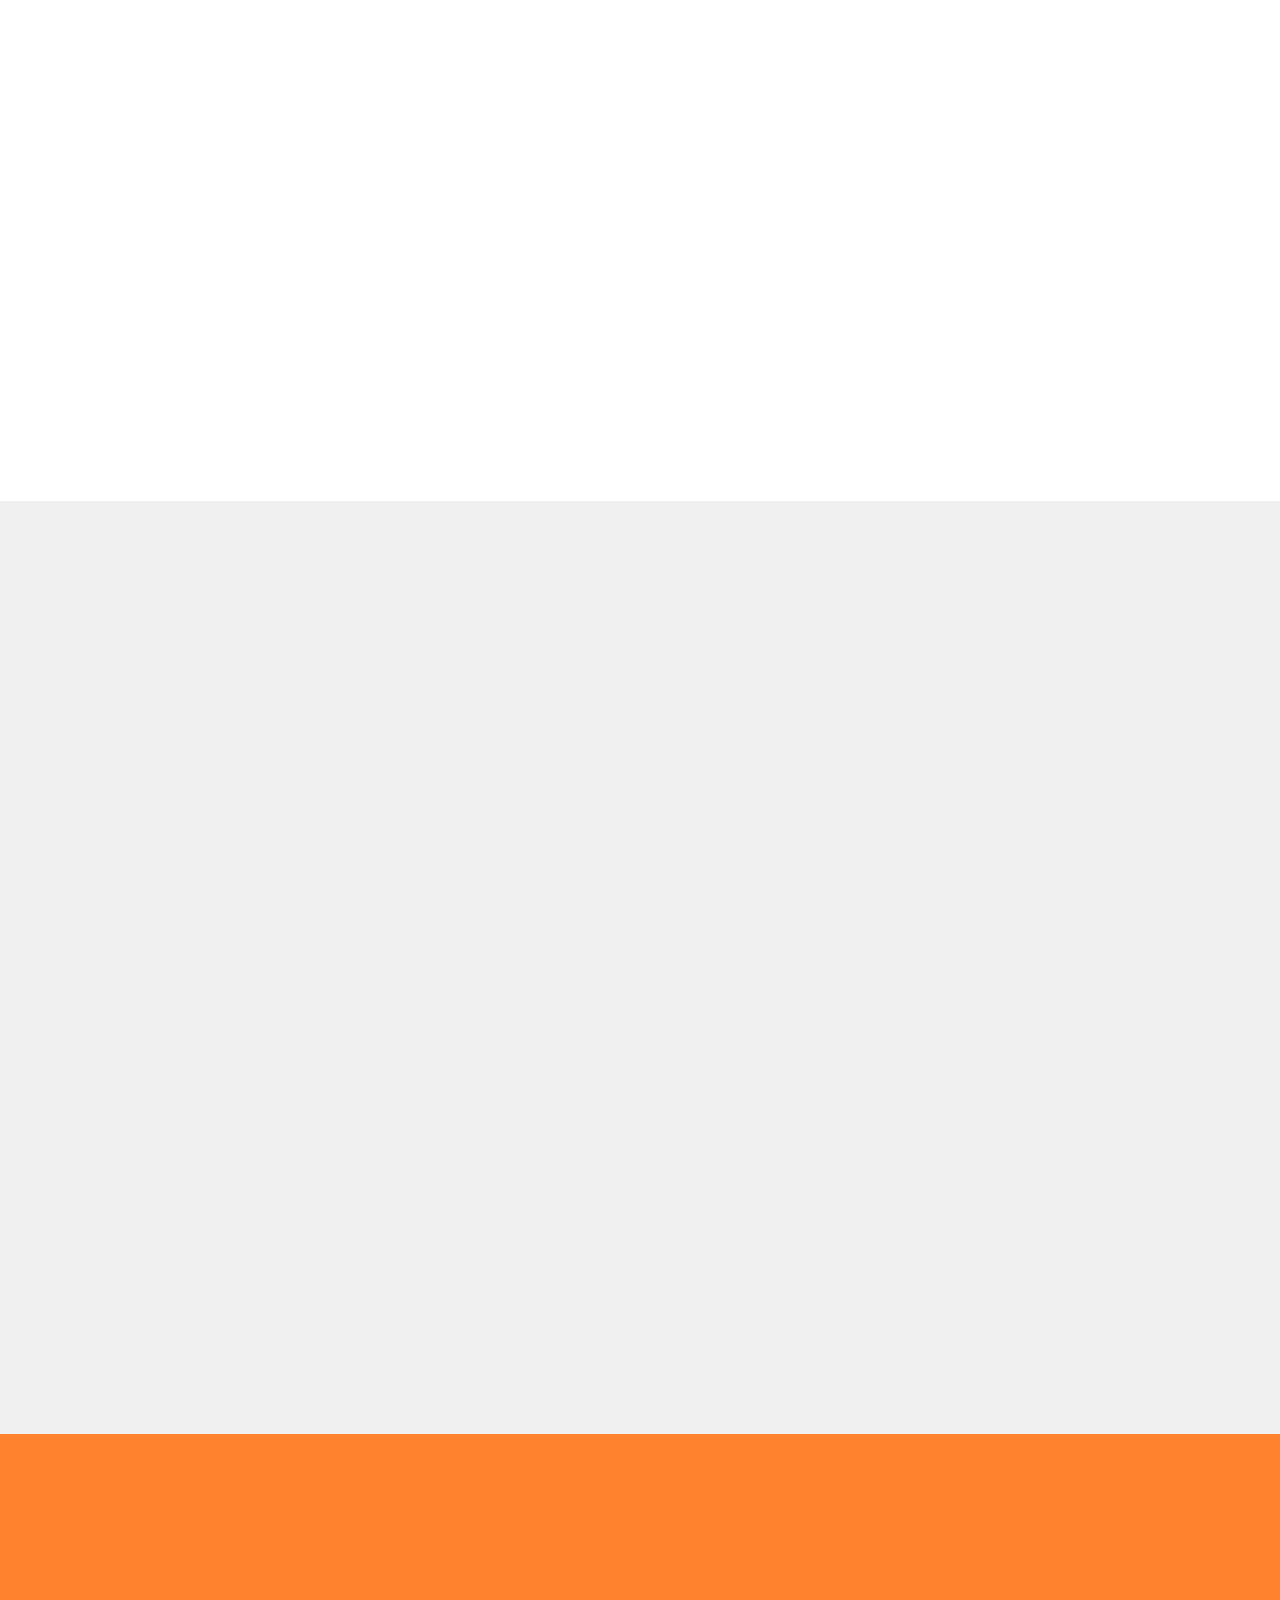
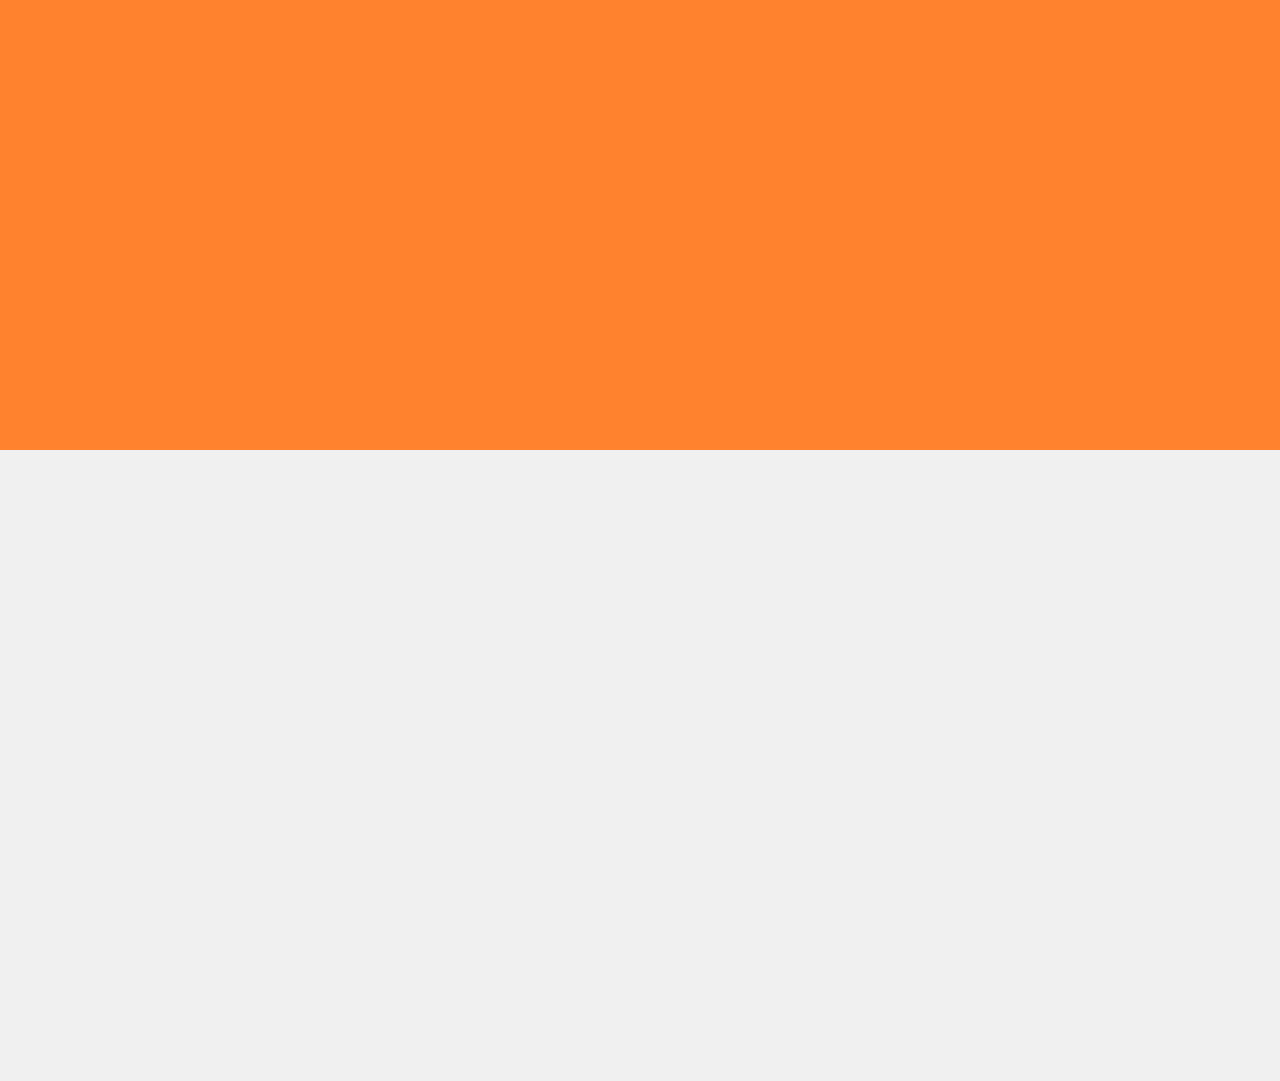
==== commit 21ad1498: "Loading lazy to images" ====
--- a/index.html
+++ b/index.html
@@ -375,49 +375,49 @@
                 <div class="gallery__item element-animation">
                     <picture>
                         <source type="image/webp" srcset="img/gallery_1.webp">
-                        <img src="img/gallery_1.jpg" alt="" data-fancybox="gallery"></picture>
+                        <img src="img/gallery_1.jpg" alt="" data-fancybox="gallery" loading="lazy"></picture>
                 </div>
 
                 <div class="gallery__item element-animation">
                     <picture>
                         <source type="image/webp" srcset="img/gallery_2.webp">
-                        <img src="img/gallery_2.jpg" alt="" data-fancybox="gallery"></picture>
+                        <img src="img/gallery_2.jpg" alt="" data-fancybox="gallery" loading="lazy"></picture>
                 </div>
 
                 <div class="gallery__item element-animation">
                     <picture>
                         <source type="image/webp" srcset="img/gallery_3.webp">
-                        <img src="img/gallery_3.jpg" alt="" data-fancybox="gallery"></picture>
+                        <img src="img/gallery_3.jpg" alt="" data-fancybox="gallery" loading="lazy"></picture>
                 </div>
 
                 <div class="gallery__item element-animation">
                     <picture>
                         <source type="image/webp" srcset="img/gallery_4.webp">
-                        <img src="img/gallery_4.jpg" alt="" data-fancybox="gallery"></picture>
+                        <img src="img/gallery_4.jpg" alt="" data-fancybox="gallery" loading="lazy"></picture>
                 </div>
 
                 <div class="gallery__item element-animation">
                     <picture>
                         <source type="image/webp" srcset="img/gallery_5.webp">
-                        <img src="img/gallery_5.jpeg" alt="" data-fancybox="gallery"></picture>
+                        <img src="img/gallery_5.jpeg" alt="" data-fancybox="gallery" loading="lazy"></picture>
                 </div>
 
                 <div class="gallery__item element-animation">
                     <picture>
                         <source type="image/webp" srcset="img/gallery_6.webp">
-                        <img src="img/gallery_6.jpg" alt="" data-fancybox="gallery"></picture>
+                        <img src="img/gallery_6.jpg" alt="" data-fancybox="gallery" loading="lazy"></picture>
                 </div>
 
                 <div class="gallery__item element-animation">
                     <picture>
                         <source type="image/webp" srcset="img/gallery_7.webp">
-                        <img src="img/gallery_7.jpg" alt="" data-fancybox="gallery"></picture>
+                        <img src="img/gallery_7.jpg" alt="" data-fancybox="gallery" loading="lazy"></picture>
                 </div>
 
                 <div class="gallery__item element-animation">
                     <picture>
                         <source type="image/webp" srcset="img/gallery_8.webp">
-                        <img src="img/gallery_8.jpg" alt="" data-fancybox="gallery"></picture>
+                        <img src="img/gallery_8.jpg" alt="" data-fancybox="gallery" loading="lazy"></picture>
                 </div>
             </div>
         </div>
@@ -543,7 +543,7 @@
             </form>
 
 
-            <div class="feedback__form--error" hidden>
+            <div class="feedback__form--error" hidden="">
                 Пожалуйста, заполните все обязательные поля
             </div>
 
@@ -802,7 +802,7 @@
             <a class="footer__social element-animation" href="https://t.me/rimeik" target="_blank">
                 <picture>
                     <source type="image/webp" srcset="img/telegram.webp">
-                    <img src="img/telegram.png" alt=""></picture>
+                    <img src="img/telegram.png" alt="" loading="lazy"></picture>
             </a>
         </div>
     </section>
@@ -824,7 +824,7 @@
                 Данные успешно отправлены. Спасибо!
 
             </div>
-            <div class="callback__form--error" hidden>
+            <div class="callback__form--error" hidden="">
                 Пожалуйста, заполните все обязательные поля
             </div>
 
@@ -837,7 +837,7 @@
             </div>
         </form>
 
-        <div class="callback__info hidden">
+        <div class="callback__info opened">
             Позвонить!
         </div>
         <div class="callback__button">
--- a/css/style.css
+++ b/css/style.css
@@ -1 +1 @@
-@font-face{font-family:'Roboto-Regular';font-display:swap;src:url(../fonts/Roboto-Regular.woff) format("woff"),url(../fonts/Roboto-Regular.woff2) format("woff2")}@font-face{font-family:'Roboto-Bold';font-display:swap;src:url(../fonts/Roboto-Bold.woff) format("woff"),url(../fonts/Roboto-Bold.woff2) format("woff2")}@font-face{font-family:'Roboto-Light';font-display:swap;src:url(../fonts/Roboto-Light.woff) format("woff"),url(../fonts/Roboto-Light.woff2) format("woff2")}*,:before,:after{margin:0;padding:0;box-sizing:border-box}body{position:relative;font-family:'Roboto-Regular',Arial,sans-serif}a{text-decoration:none}li{list-style:none}.hidden{position:relative;max-height:0;opacity:0;transition:all .3s ease-in-out;z-index:-10!important}.opened{max-height:500px;opacity:1;transition:all .3s ease-in-out}.container{max-width:1200px;width:100%;margin:0 auto;padding:0 10px}.intro{position:relative;width:100%;height:100vh;min-height:620px;background-image:url(../img/rimeik_title.jpg);background-size:cover;background-repeat:no-repeat}.webp .intro{background-image:url(../img/rimeik_title.webp)}.overall{position:absolute;width:100%;height:100%;top:0;left:0;background-image:-webkit-linear-gradient(top,rgba(4,69,87,0.8),rgba(4,30,56,0.8));z-index:1}.intro__content{position:relative;z-index:2}.header__wrapper{display:flex;justify-content:space-between;align-items:center;height:110px}.header__wrapper.padding{padding:20px}.header__logo{color:#fff;font-family:'Roboto-Bold',sans-serif;font-weight:700;text-transform:uppercase;font-size:24px;letter-spacing:2px}.header__logo a{color:#fff}.header__list{display:flex;justify-content:center;align-items:center}.header__list--item{padding:15px;font-size:18px;color:#fff}.header__list--link{text-decoration:none;color:#fff}.header__info{text-align:right}.header__info--tel,.header__info--worktime{font-size:18px;color:#fff}.header__info--tel a{color:#fff}.intro__info{max-width:600px;width:100%;margin-top:50px}.intro__title{font-size:52px;font-weight:600;line-height:1.23;color:#fff;text-shadow:0 2px 10px rgba(0,0,0,0.20);padding:20px 0}.intro__text{font-size:22px;line-height:1.55;color:#afafaf}.intro__buttons{margin-top:70px}.intro__button{color:#fff;font-family:'Roboto-Bold',sans-serif;font-weight:700;background-color:#ff822e;border:2px solid #ff822e;border-radius:5px;padding:20px 50px;cursor:pointer;transition:background-color .3s ease-in-out}.intro__button:hover{background-color:#ff6f0f;transition:background-color .3s ease-in-out}.intro__services{border:2px solid #fff;background-color:transparent;margin-left:10px;transition:border-color .3s ease-in-out}.intro__services:hover{background-color:transparent;border-color:#ff6f0f;transition:border-color .3s ease-in-out}.intro__arrow--wrapper{position:absolute;bottom:50px;left:50%;transform:translateX(-50%);width:30px;height:30px;z-index:2;border-color:#fff;animation:infinite 1s arrow-animation ease}.intro__arrow{width:100%;height:100%;border-left:2px solid #9ab3d6;border-top:2px solid #9ab3d6;transform:rotate(225deg);cursor:pointer;transition:border-color .3s ease}.intro__arrow:hover{border-left:2px solid #fff;border-top:2px solid #fff;transition:all .1s ease}@keyframes arrow-animation{0%{bottom:50px}50%{bottom:55px}100%{bottom:50px}}.element-animation{opacity:0;transform:translateY(20px)}.element-animation.element-show{opacity:1;transition:all 1.5s;transform:translateY(0%)}.services{padding:150px 0}.services__title{font-size:42px;font-family:'Roboto-Bold',sans-serif;font-weight:700;text-align:center;margin-bottom:50px}.services__info{max-width:560px;width:100%;margin:0 auto;text-align:center;font-size:24px;font-family:'Roboto-Light',sans-serif;font-weight:300;line-height:1.5;margin-bottom:70px}.services__items{display:flex;justify-content:space-between}.services__item{max-width:370px;width:100%;margin:15px}.services__image--1,.services__image--2,.services__image--3{width:350px;height:260px;background-size:cover;background-position:center center;margin-bottom:20px}.services__image--1{background-image:url(../img/services_1.jpg)}.webp .services__image--1{background-image:url(../img/services_1.webp)}.services__image--2{background-image:url(../img/services_2.jpg)}.webp .services__image--2{background-image:url(../img/services_2.webp)}.services__image--3{background-image:url(../img/services_3.jpg)}.webp .services__image--3{background-image:url(../img/services_3.webp)}.services__item--name{font-size:26px;line-height:1.23;font-family:'Roboto-Bold',sans-serif;font-weight:700;margin-bottom:20px}.services__item--price{font-size:20px;line-height:1.35;font-weight:600;margin-bottom:20px}.services__item--info{font-size:16px;line-height:1.55;font-family:'Roboto-Light',sans-serif;font-weight:300;margin-bottom:50px}.services__button{padding:13px 20px;font-size:14px}.gallery{padding:150px 0;background-color:#f0f0f0}.gallery__title{font-size:42px;font-family:'Roboto-Bold',sans-serif;font-weight:700;text-align:center;margin-bottom:50px}.gallery__info{max-width:560px;width:100%;margin:0 auto;text-align:center;font-size:24px;font-family:'Roboto-Light',sans-serif;font-weight:300;line-height:1.5;margin-bottom:70px}.gallery__items{display:flex;justify-content:center;align-items:center;flex-wrap:wrap}.gallery__item{width:280px;height:280px;cursor:pointer;margin:5px}.gallery__item img{width:285px;height:285px}.about{padding:150px 0 100px}.about__title{font-size:42px;font-family:'Roboto-Bold',sans-serif;font-weight:700;text-align:center;margin-bottom:50px}.about__items{display:flex;justify-content:space-between;flex-wrap:wrap}.about__item{display:inline-block;max-width:360px;width:100%;margin-bottom:50px}.about__number{display:inline-block;width:60px;height:60px;border-radius:50%;background-color:#ff822e;color:#fff;font-family:'Roboto-Bold',sans-serif;font-weight:700;font-size:18px;line-height:60px;text-align:center}.about__item--info{display:inline-block;vertical-align:top;padding-left:20px;max-width:280px}.about__item--title{font-size:18px;font-weight:600;margin-bottom:15px}.about__item--text{font-size:16px;line-height:25px;font-family:'Roboto-Light',sans-serif;font-weight:300}.feedback{position:relative;width:100%;height:100vh;min-height:750px;background-image:url(../img/feedback_bcg.jpg);background-size:cover;background-repeat:no-repeat;padding:150px 0}.webp .feedback{background-image:url(../img/feedback_bcg.webp)}.overall--dark{background-image:-webkit-linear-gradient(top,rgba(0,12,26,0.90),rgba(0,12,26,0.80))}.feedback__wrapper{position:relative;z-index:2}.feedback__title{font-size:42px;font-family:'Roboto-Bold',sans-serif;font-weight:700;text-align:center;color:#fff;margin-bottom:50px}.feedback__info{max-width:560px;width:100%;margin:0 auto;text-align:center;font-size:24px;font-family:'Roboto-Light',sans-serif;font-weight:300;line-height:1.5;color:#fff;margin-bottom:70px}.feedback__form{max-width:960px;width:100%;margin:0 auto;opacity:1;transition:opacity .3s ease-in-out}.feedback__form.dissapear{opacity:0;transition:opacity .3s ease-in-out}.feedback__form input{max-width:350px;width:100%;padding:17px;font-size:16px;outline:none}.feedback__form input:invalid{outline:2px solid red}.feedback__form input:not(:last-child){margin-right:15px}.feedback__form--button{font-size:16px;padding:17px 37px}.feedback__form--error{max-width:960px;width:100%;margin:0 auto;background:#f95d51;font-size:20px;line-height:1.55;font-family:'Roboto-Light',sans-serif;font-weight:300;color:#fff;text-align:center;padding:20px;margin-top:20px;opacity:1;transition:opacity .3s ease-in-out}.feedback__form--error.valid{background:#62c584;margin-top:-70px;opacity:1;transition:opacity .3s ease-in-out}.feedback__notice{text-align:center;color:#fff;font-family:'Roboto-Light',sans-serif;font-weight:300;font-size:15px;margin-top:25px}.steps{padding:150px 0}.steps__title{font-size:42px;font-family:'Roboto-Bold',sans-serif;font-weight:700;text-align:center;margin-bottom:50px}.steps__info--numbers{width:100%;margin:0 auto;position:relative;display:flex;justify-content:space-between;margin-bottom:30px}.steps__info--number{position:relative;display:flex;justify-content:center;align-items:center;background-color:#ff822e;width:45px;height:45px;border-radius:50%;border:2px solid #fff;color:#fff;font-family:'Roboto-Bold',sans-serif;font-weight:700;z-index:2;margin-bottom:25px}.steps__info--line{position:absolute;top:20px;left:4px;max-width:925px;width:100%;height:2px;background-color:#ff822e;z-index:1}.step__info--items{position:relative;display:flex;justify-content:space-between}.step__info--item{max-width:260px;width:100%}.step__item--title{font-size:18px;font-weight:600;margin-bottom:15px}.step__item--text{font-size:16px;line-height:25px;font-family:'Roboto-Light',sans-serif;font-weight:300}.faq{padding:150px 0;background-color:#f0f0f0}.faq__wrapper{max-width:760px;width:100%;margin:0 auto}.faq__title{font-size:50px;font-family:'Roboto-Bold',sans-serif;font-weight:700;text-align:center;margin-bottom:50px}.faq__tabs{margin-bottom:50px}.faq__tabs--item{position:relative;background-color:#fff;padding:20px;margin-bottom:5px;cursor:pointer}.faq__overlay{opacity:0;position:absolute;top:0;left:0;width:100%;height:100%;background-color:#fff;z-index:2}.faq__title--wrapper{display:flex;justify-content:space-between;align-items:center}.faq__item--title{font-family:"Roboto-Bold";font-size:24px;line-height:1.35;font-weight:600}.faq__button--wrapper{display:flex;justify-content:center;align-items:center;width:40px;height:40px;background-color:#fff;border-radius:50%;transition:all .3s ease-in-out}.faq__item--button{width:24px;height:24px;fill:#afafaf;transform:rotate(0);transition:all .3s ease-in-out}.faq__tabs--item:hover .faq__button--wrapper{background-color:#ff822e;transition:all .3s ease-in-out}.faq__tabs--item:hover .faq__item--button{fill:#fff;transition:all .3s ease-in-out}.rotate{transform:rotate(46deg)}.faq__item--text{font-size:16px;line-height:1.55;font-family:'Roboto-Light',sans-serif;font-weight:300}.faq__footer{padding:10px;font-size:20px;line-height:1.55;font-family:'Roboto-Light',sans-serif;font-weight:300;text-align:center}.tomail__link{text-decoration:underline;color:#ff822e}.prices{padding:150px 0;background-color:#ff822e}.prices__title{font-size:42px;font-family:'Roboto-Bold',sans-serif;font-weight:700;text-align:center;color:#fff;margin-bottom:50px}.prices__info{max-width:560px;width:100%;margin:0 auto;text-align:center;font-size:24px;font-family:'Roboto-Light',sans-serif;font-weight:300;line-height:1.5;color:#fff;margin-bottom:90px}.prices__info--button{position:relative;max-width:420px;width:100%;margin:0 auto;text-align:center}.prices__info--arrow{position:absolute;top:-50px;width:50px}.arrow__icon--desk{width:50px}.prices__button{max-width:250px;margin:0 auto;background-color:#fff;color:#000;transition:all .3s ease-in-out}.prices__button:hover{background-color:#fff;color:#ff822e;transition:all .3s ease-in-out}.footer{padding:150px 0;background-color:#f0f0f0}.footer__title{text-align:center;font-size:48px;line-height:1.23;font-weight:600;margin-bottom:50px}.footer__address{max-width:560px;width:100%;margin:0 auto;text-align:center;font-size:18px;line-height:1.55;font-family:'Roboto-Light',sans-serif;font-weight:300;margin-bottom:20px}.footer__link{display:block;text-align:center;color:#ff8562;font-size:18px;line-height:1.55;font-family:'Roboto-Light',sans-serif;font-weight:300;margin-bottom:20px}.footer__social{display:block;text-align:center}.callback{position:relative}.callback__form{position:fixed;bottom:180px;right:100px;max-width:280px;width:100%;background-color:#fff;padding:20px;-webkit-box-shadow:1px 1px 13px -1px rgba(0,0,0,0.75);-moz-box-shadow:1px 1px 13px -1px rgba(0,0,0,0.75);box-shadow:1px 1px 13px -1px rgba(0,0,0,0.75);z-index:10}.callback__form--success{display:flex;justify-content:center;align-items:center;flex-direction:column;font-size:18px;font-family:'Roboto-Light',sans-serif;font-weight:300;text-align:center;margin-bottom:10px}.callback__form--error{background:#f95d51;font-size:15px;line-height:1.25;font-family:'Roboto-Light',sans-serif;font-weight:300;color:#fff;text-align:center;padding:20px;margin-top:20px;margin-bottom:15px}.callback__form--phone{width:100%;padding:15px;font-size:16px;outline:none;margin-bottom:15px}.callback__form--submit{width:100%;font-size:16px;font-weight:600;padding:15px;outline:none;border:none;color:#fff;background-color:#199c68;margin-bottom:15px;cursor:pointer}.callback__form--notice{font-size:18px;font-family:'Roboto-Light',sans-serif;font-weight:300;text-align:center}.callback__info{position:fixed;bottom:110px;right:185px;background-color:#292929;color:#fff;padding:8px 20px;border-radius:5px;z-index:10}.callback__info:after{content:'';position:absolute;top:9px;right:-6px;width:15px;height:15px;background-color:#292929;transform:rotate(45deg);z-index:9}.callback__button{position:fixed;bottom:100px;right:100px;width:60px;height:60px;border-radius:50%;background-color:#199c68;-webkit-box-shadow:1px 1px 13px -1px rgba(0,0,0,0.75);-moz-box-shadow:1px 1px 13px -1px rgba(0,0,0,0.75);box-shadow:1px 1px 13px -1px rgba(0,0,0,0.75);z-index:10;transform:rotate(0);animation:infinite callback__animation 2s ease-in-out;transition:background-color .3s ease-in-out;cursor:pointer}.callback__button.clicked{animation:none;background-color:#fff;transition:background-color .3s ease-in-out}.callback__phone{position:absolute;top:15px;left:15px;width:30px;height:30px;fill:#fff}.callback__close{position:absolute;top:20px;left:20px;width:0;height:0;opacity:0;transform:rotate(0);transition:all .3s ease-in-out}.callback__close.opened{width:20px;height:20px;opacity:1;transform:rotate(360deg);transition:all .3s ease-in-out}@keyframes callback__animation{0%{transform:scale(1);transform:rotate(0deg)}40%{transform:scale(1.1)}50%{transform:rotate(25deg)}90%{transform:rotate(0deg)}100%{transform:scale(1)}}.mobile__header{display:none}.arrow__icon--mob{display:none}@media(max-width: 1205px){.intro__info{margin-left:200px}.intro{min-height:670px}}@media(max-width:1170px){.step__info--item{max-width:220px;width:100%;margin-right:15px}.step__info--items{max-width:800px;margin:0 auto;justify-content:center}.steps__info--line{max-width:100%;width:600px;left:30px}}@media(max-width:1161px){.feedback{min-height:600px}.services__items{flex-direction:column;align-items:center}.services__image--1,.services__image--2,.services__image--3{width:600px;height:360px}.services__image--1{background-image:url(../img/services_1_big.jpg)}.webp .services__image--1{background-image:url(../img/services_1_big.webp)}.services__image--2{background-image:url(../img/services_2_big.jpg)}.webp .services__image--2{background-image:url(../img/services_2_big.webp)}.services__image--3{background-image:url(../img/services_3_big.jpg)}.webp .services__image--3{background-image:url(../img/services_3_big.webp)}.services__item{max-width:600px;margin-bottom:20px}.feedback{padding:30px 0}.feedback__notice{max-width:600px;margin:15px auto 0}.feedback__info{margin-bottom:20px}}@media(max-width:1099px){.about__items{justify-content:center}}@media(max-width: 1000px){.feedback__form{max-width:300px}.feedback{height:100%;min-height:750px}.feedback__form--error{max-width:300px}.feedback__form--button{width:100%}.feedback__form--body{display:flex;flex-direction:column;align-items:center}.feedback__form input{margin-right:0!important;margin-bottom:15px}.intro__info{margin:0 auto;padding-top:50px}}@media(max-width:830px){.desktop{display:none}.intro__title{padding-top:60px}.mobile__header{position:relative;display:block;width:100%;z-index:12}.mobile__header--wrapper{background-color:#111;display:flex;justify-content:space-between;align-items:center;padding:10px}.burger__menu{width:30px;height:20px;position:relative}.burger__line{display:block;width:30px;height:2px;background-color:#fff}.line__1{position:absolute;top:0;transform:rotate(0);transition:all .3s ease-in-out}.line__2{position:absolute;opacity:1;top:9px;transition:opacity .3s ease-in-out}.line__3{position:absolute;bottom:0;transform:rotate(0);transition:all .3s ease-in-out}.line__1.opened{top:9px;transform:rotate(405deg);transition:all .3s ease-in-out}.line__2.opened{opacity:0;transition:opacity .3s ease-in-out}.line__3.opened{transform:rotate(-405deg);bottom:9px;transition:all .3s ease-in-out}.callback__button{bottom:20px;right:20px}.callback__form{bottom:90px;right:20px}.callback__info{bottom:30px;right:100px}.header__logo--mob{font-size:18px;letter-spacing:normal}.header__logo--mob a{color:#fff}.header__wrapper{background-color:#000;flex-direction:column;height:auto}.header__list{flex-direction:column;margin-bottom:50px}.header__list--item{padding:5px}.header__logo{margin-bottom:50px}}@media(max-width: 810px){.step__info--items{flex-direction:column;align-items:center}.step__info--item{display:flex;align-items:center;margin-bottom:40px}.step__item--title{margin-bottom:10px}.steps__number--inner{margin-right:20px}.step__info--item{max-width:600px}.steps__info--line{width:2px;height:340px;left:15px}.step__info--items{max-width:600px}}@media(max-width: 680px){.services,.gallery,.about,.steps,.faq,.prices,.footer{padding:30px 0}}@media(max-width: 620px){.intro{min-height:620px}.services__image--1,.services__image--2,.services__image--3{width:300px;height:200px}.services__item{max-width:300px}.step__info--items{max-width:300px}.steps__info--line{height:420px}.intro__title,.footer__title,.feedback__title,.services__title,.gallery__title,.about__title,.steps__title,.faq__title,.prices__title{font-size:30px;line-height:35px;margin-bottom:20px}.about__title{margin-bottom:35px}.intro__text,.feedback__info,.services__info,.gallery__info,.faq__footer,.prices__info,.faq__item--title{font-size:19px;margin-bottom:10px}.footer__title{margin-bottom:20px}.feedback{min-height:650px}.arrow__icon--desk{display:none}.arrow__icon--mob{display:block}.prices__info--arrow{position:static;margin:0 auto;margin-bottom:35px}}@media(max-width: 450px){.intro__button{padding:15px}.feedback__form--button{padding:20px}.feedback{min-height:690px}}@media(max-width: 380px){.feedback{min-height:750px}.about__item--info{max-width:235px}}@media(max-width: 340px){.feedback{min-height:790px}}+@font-face{font-family:'Roboto-Regular';font-display:swap;src:url(../fonts/Roboto-Regular.woff) format("woff"),url(../fonts/Roboto-Regular.woff2) format("woff2")}@font-face{font-family:'Roboto-Bold';font-display:swap;src:url(../fonts/Roboto-Bold.woff) format("woff"),url(../fonts/Roboto-Bold.woff2) format("woff2")}@font-face{font-family:'Roboto-Light';font-display:swap;src:url(../fonts/Roboto-Light.woff) format("woff"),url(../fonts/Roboto-Light.woff2) format("woff2")}*,:before,:after{margin:0;padding:0;box-sizing:border-box}body{position:relative;font-family:'Roboto-Regular',Arial,sans-serif}a{text-decoration:none}li{list-style:none}.hidden{position:relative;max-height:0;opacity:0;transition:all .3s ease-in-out;z-index:-10!important}.opened{max-height:500px;opacity:1;transition:all .3s ease-in-out}.container{max-width:1200px;width:100%;margin:0 auto;padding:0 10px}.intro{position:relative;width:100%;height:100vh;min-height:620px;background-image:url(../img/rimeik_title.jpg);background-size:cover;background-repeat:no-repeat}.webp .intro{background-image:url(../img/rimeik_title.webp)}.overall{position:absolute;width:100%;height:100%;top:0;left:0;background-image:-webkit-linear-gradient(top,rgba(4,69,87,0.8),rgba(4,30,56,0.8));z-index:1}.intro__content{position:relative;z-index:2}.header__wrapper{display:flex;justify-content:space-between;align-items:center;height:110px}.header__wrapper.padding{padding:20px}.header__logo{color:#fff;font-family:'Roboto-Bold',sans-serif;font-weight:700;text-transform:uppercase;font-size:24px;letter-spacing:2px}.header__logo a{color:#fff}.header__list{display:flex;justify-content:center;align-items:center}.header__list--item{padding:15px;font-size:18px;color:#fff}.header__list--link{text-decoration:none;color:#fff}.header__info{text-align:right}.header__info--tel,.header__info--worktime{font-size:18px;color:#fff}.header__info--tel a{color:#fff}.intro__info{max-width:600px;width:100%;margin-top:50px}.intro__title{font-size:52px;font-weight:600;line-height:1.23;color:#fff;text-shadow:0 2px 10px rgba(0,0,0,0.20);padding:20px 0}.intro__text{font-size:22px;line-height:1.55;color:#afafaf}.intro__buttons{margin-top:70px}.intro__button{color:#fff;font-family:'Roboto-Bold',sans-serif;font-weight:700;background-color:#ff822e;border:2px solid #ff822e;border-radius:5px;padding:20px 50px;cursor:pointer;transition:background-color .3s ease-in-out}.intro__button:hover{background-color:#ff6f0f;transition:background-color .3s ease-in-out}.intro__services{border:2px solid #fff;background-color:transparent;margin-left:10px;transition:border-color .3s ease-in-out}.intro__services:hover{background-color:transparent;border-color:#ff6f0f;transition:border-color .3s ease-in-out}.intro__arrow--wrapper{position:absolute;bottom:50px;left:50%;transform:translateX(-50%);width:30px;height:30px;z-index:2;border-color:#fff;animation:infinite 1s arrow-animation ease}.intro__arrow{width:100%;height:100%;border-left:2px solid #9ab3d6;border-top:2px solid #9ab3d6;transform:rotate(225deg);cursor:pointer;transition:border-color .3s ease}.intro__arrow:hover{border-left:2px solid #fff;border-top:2px solid #fff;transition:all .1s ease}@keyframes arrow-animation{0%{bottom:50px}50%{bottom:55px}100%{bottom:50px}}.element-animation{opacity:0;transform:translateY(20px)}.element-animation.element-show{opacity:1;transition:all 1.5s;transform:translateY(0%)}.services{padding:150px 0}.services__title{font-size:42px;font-family:'Roboto-Bold',sans-serif;font-weight:700;text-align:center;margin-bottom:50px}.services__info{max-width:560px;width:100%;margin:0 auto;text-align:center;font-size:24px;font-family:'Roboto-Light',sans-serif;font-weight:300;line-height:1.5;margin-bottom:70px}.services__items{display:flex;justify-content:space-between}.services__item{max-width:370px;width:100%;margin:15px}.services__image--1,.services__image--2,.services__image--3{width:350px;height:260px;background-size:cover;background-position:center center;margin-bottom:20px}.services__image--1{background-image:url(../img/services_1.jpg)}.webp .services__image--1{background-image:url(../img/services_1.webp)}.services__image--2{background-image:url(../img/services_2.jpg)}.webp .services__image--2{background-image:url(../img/services_2.webp)}.services__image--3{background-image:url(../img/services_3.jpg)}.webp .services__image--3{background-image:url(../img/services_3.webp)}.services__item--name{font-size:26px;line-height:1.23;font-family:'Roboto-Bold',sans-serif;font-weight:700;margin-bottom:20px}.services__item--price{font-size:20px;line-height:1.35;font-weight:600;margin-bottom:20px}.services__item--info{font-size:16px;line-height:1.55;font-family:'Roboto-Light',sans-serif;font-weight:300;margin-bottom:50px}.services__button{padding:13px 20px;font-size:14px}.gallery{padding:150px 0;background-color:#f0f0f0}.gallery__title{font-size:42px;font-family:'Roboto-Bold',sans-serif;font-weight:700;text-align:center;margin-bottom:50px}.gallery__info{max-width:560px;width:100%;margin:0 auto;text-align:center;font-size:24px;font-family:'Roboto-Light',sans-serif;font-weight:300;line-height:1.5;margin-bottom:70px}.gallery__items{display:flex;justify-content:center;align-items:center;flex-wrap:wrap}.gallery__item{width:280px;height:280px;cursor:pointer;margin:5px}.gallery__item img{width:285px;height:285px}.about{padding:150px 0 100px}.about__title{font-size:42px;font-family:'Roboto-Bold',sans-serif;font-weight:700;text-align:center;margin-bottom:50px}.about__items{display:flex;justify-content:space-between;flex-wrap:wrap}.about__item{display:inline-block;max-width:360px;width:100%;margin-bottom:50px}.about__number{display:inline-block;width:60px;height:60px;border-radius:50%;background-color:#ff822e;color:#fff;font-family:'Roboto-Bold',sans-serif;font-weight:700;font-size:18px;line-height:60px;text-align:center}.about__item--info{display:inline-block;vertical-align:top;padding-left:20px;max-width:280px}.about__item--title{font-size:18px;font-weight:600;margin-bottom:15px}.about__item--text{font-size:16px;line-height:25px;font-family:'Roboto-Light',sans-serif;font-weight:300}.feedback{position:relative;width:100%;height:100vh;min-height:750px;background-image:url(../img/feedback_bcg.jpg);background-size:cover;background-repeat:no-repeat;padding:150px 0}.webp .feedback{background-image:url(../img/feedback_bcg.webp)}.overall--dark{background-image:-webkit-linear-gradient(top,rgba(0,12,26,0.90),rgba(0,12,26,0.80))}.feedback__wrapper{position:relative;z-index:2}.feedback__title{font-size:42px;font-family:'Roboto-Bold',sans-serif;font-weight:700;text-align:center;color:#fff;margin-bottom:50px}.feedback__info{max-width:560px;width:100%;margin:0 auto;text-align:center;font-size:24px;font-family:'Roboto-Light',sans-serif;font-weight:300;line-height:1.5;color:#fff;margin-bottom:70px}.feedback__form{max-width:960px;width:100%;margin:0 auto;opacity:1;transition:opacity .3s ease-in-out}.feedback__form.dissapear{opacity:0;transition:opacity .3s ease-in-out}.feedback__form input{max-width:350px;width:100%;padding:17px;font-size:16px;outline:none}.feedback__form input:invalid{outline:2px solid red}.feedback__form input:not(:last-child){margin-right:15px}.feedback__form--button{font-size:16px;padding:17px 37px}.feedback__form--error{max-width:960px;width:100%;margin:0 auto;background:#f95d51;font-size:20px;line-height:1.55;font-family:'Roboto-Light',sans-serif;font-weight:300;color:#fff;text-align:center;padding:20px;margin-top:20px;opacity:1;transition:opacity .3s ease-in-out}.feedback__form--error.valid{background:#62c584;margin-top:-70px;opacity:1;transition:opacity .3s ease-in-out}.feedback__notice{text-align:center;color:#fff;font-family:'Roboto-Light',sans-serif;font-weight:300;font-size:15px;margin-top:25px}.steps{padding:150px 0}.steps__title{font-size:42px;font-family:'Roboto-Bold',sans-serif;font-weight:700;text-align:center;margin-bottom:50px}.steps__info--numbers{width:100%;margin:0 auto;position:relative;display:flex;justify-content:space-between;margin-bottom:30px}.steps__info--number{position:relative;display:flex;justify-content:center;align-items:center;background-color:#ff822e;width:45px;height:45px;border-radius:50%;border:2px solid #fff;color:#fff;font-family:'Roboto-Bold',sans-serif;font-weight:700;z-index:2;margin-bottom:25px}.steps__info--line{position:absolute;top:20px;left:4px;max-width:925px;width:100%;height:2px;background-color:#ff822e;z-index:1}.step__info--items{position:relative;display:flex;justify-content:space-between}.step__info--item{max-width:260px;width:100%}.step__item--title{font-size:18px;font-weight:600;margin-bottom:15px}.step__item--text{font-size:16px;line-height:25px;font-family:'Roboto-Light',sans-serif;font-weight:300}.faq{padding:150px 0;background-color:#f0f0f0}.faq__wrapper{max-width:760px;width:100%;margin:0 auto}.faq__title{font-size:50px;font-family:'Roboto-Bold',sans-serif;font-weight:700;text-align:center;margin-bottom:50px}.faq__tabs{margin-bottom:50px}.faq__tabs--item{position:relative;background-color:#fff;padding:20px;margin-bottom:5px;cursor:pointer}.faq__overlay{opacity:0;position:absolute;top:0;left:0;width:100%;height:100%;background-color:#fff;z-index:2}.faq__title--wrapper{display:flex;justify-content:space-between;align-items:center}.faq__item--title{font-family:"Roboto-Bold";font-size:24px;line-height:1.35;font-weight:600}.faq__button--wrapper{display:flex;justify-content:center;align-items:center;width:40px;height:40px;background-color:#fff;border-radius:50%;transition:all .3s ease-in-out}.faq__item--button{width:24px;height:24px;fill:#afafaf;transform:rotate(0);transition:all .3s ease-in-out}.faq__tabs--item:hover .faq__button--wrapper{background-color:#ff822e;transition:all .3s ease-in-out}.faq__tabs--item:hover .faq__item--button{fill:#fff;transition:all .3s ease-in-out}.rotate{transform:rotate(46deg)}.faq__item--text{font-size:16px;line-height:1.55;font-family:'Roboto-Light',sans-serif;font-weight:300}.faq__footer{padding:10px;font-size:20px;line-height:1.55;font-family:'Roboto-Light',sans-serif;font-weight:300;text-align:center}.tomail__link{text-decoration:underline;color:#ff822e}.prices{padding:150px 0;background-color:#ff822e}.prices__title{font-size:42px;font-family:'Roboto-Bold',sans-serif;font-weight:700;text-align:center;color:#fff;margin-bottom:50px}.prices__info{max-width:560px;width:100%;margin:0 auto;text-align:center;font-size:24px;font-family:'Roboto-Light',sans-serif;font-weight:300;line-height:1.5;color:#fff;margin-bottom:90px}.prices__info--button{position:relative;max-width:420px;width:100%;margin:0 auto;text-align:center}.prices__info--arrow{position:absolute;top:-50px;width:50px}.arrow__icon--desk{width:50px}.prices__button{max-width:250px;margin:0 auto;background-color:#fff;color:#000;transition:all .3s ease-in-out}.prices__button:hover{background-color:#fff;color:#ff822e;transition:all .3s ease-in-out}.footer{padding:150px 0;background-color:#f0f0f0}.footer__title{text-align:center;font-size:48px;line-height:1.23;font-weight:600;margin-bottom:50px}.footer__address{max-width:560px;width:100%;margin:0 auto;text-align:center;font-size:18px;line-height:1.55;font-family:'Roboto-Light',sans-serif;font-weight:300;margin-bottom:20px}.footer__link{display:block;text-align:center;color:#ff8562;font-size:18px;line-height:1.55;font-family:'Roboto-Light',sans-serif;font-weight:300;margin-bottom:20px}.footer__social{display:block;text-align:center;max-width: 32px;width: 100%;margin: 0 auto;}.footer__social img{width: 32px;}.callback{position:relative}.callback__form{position:fixed;bottom:180px;right:100px;max-width:280px;width:100%;background-color:#fff;padding:20px;-webkit-box-shadow:1px 1px 13px -1px rgba(0,0,0,0.75);-moz-box-shadow:1px 1px 13px -1px rgba(0,0,0,0.75);box-shadow:1px 1px 13px -1px rgba(0,0,0,0.75);z-index:10}.callback__form--success{display:flex;justify-content:center;align-items:center;flex-direction:column;font-size:18px;font-family:'Roboto-Light',sans-serif;font-weight:300;text-align:center;margin-bottom:10px}.callback__form--error{background:#f95d51;font-size:15px;line-height:1.25;font-family:'Roboto-Light',sans-serif;font-weight:300;color:#fff;text-align:center;padding:20px;margin-top:20px;margin-bottom:15px}.callback__form--phone{width:100%;padding:15px;font-size:16px;outline:none;margin-bottom:15px}.callback__form--submit{width:100%;font-size:16px;font-weight:600;padding:15px;outline:none;border:none;color:#fff;background-color:#199c68;margin-bottom:15px;cursor:pointer}.callback__form--notice{font-size:18px;font-family:'Roboto-Light',sans-serif;font-weight:300;text-align:center}.callback__info{position:fixed;bottom:110px;right:185px;background-color:#292929;color:#fff;padding:8px 20px;border-radius:5px;z-index:10}.callback__info:after{content:'';position:absolute;top:9px;right:-6px;width:15px;height:15px;background-color:#292929;transform:rotate(45deg);z-index:9}.callback__button{position:fixed;bottom:100px;right:100px;width:60px;height:60px;border-radius:50%;background-color:#199c68;-webkit-box-shadow:1px 1px 13px -1px rgba(0,0,0,0.75);-moz-box-shadow:1px 1px 13px -1px rgba(0,0,0,0.75);box-shadow:1px 1px 13px -1px rgba(0,0,0,0.75);z-index:10;transform:rotate(0);animation:infinite callback__animation 2s ease-in-out;transition:background-color .3s ease-in-out;cursor:pointer}.callback__button.clicked{animation:none;background-color:#fff;transition:background-color .3s ease-in-out}.callback__phone{position:absolute;top:15px;left:15px;width:30px;height:30px;fill:#fff}.callback__close{position:absolute;top:20px;left:20px;width:0;height:0;opacity:0;transform:rotate(0);transition:all .3s ease-in-out}.callback__close.opened{width:20px;height:20px;opacity:1;transform:rotate(360deg);transition:all .3s ease-in-out}@keyframes callback__animation{0%{transform:scale(1);transform:rotate(0deg)}40%{transform:scale(1.1)}50%{transform:rotate(25deg)}90%{transform:rotate(0deg)}100%{transform:scale(1)}}.mobile__header{display:none}.arrow__icon--mob{display:none}@media(max-width: 1205px){.intro__info{margin-left:200px}.intro{min-height:670px}}@media(max-width:1170px){.step__info--item{max-width:220px;width:100%;margin-right:15px}.step__info--items{max-width:800px;margin:0 auto;justify-content:center}.steps__info--line{max-width:100%;width:600px;left:30px}}@media(max-width:1161px){.feedback{min-height:600px}.services__items{flex-direction:column;align-items:center}.services__image--1,.services__image--2,.services__image--3{width:600px;height:360px}.services__image--1{background-image:url(../img/services_1_big.jpg)}.webp .services__image--1{background-image:url(../img/services_1_big.webp)}.services__image--2{background-image:url(../img/services_2_big.jpg)}.webp .services__image--2{background-image:url(../img/services_2_big.webp)}.services__image--3{background-image:url(../img/services_3_big.jpg)}.webp .services__image--3{background-image:url(../img/services_3_big.webp)}.services__item{max-width:600px;margin-bottom:20px}.feedback{padding:30px 0}.feedback__notice{max-width:600px;margin:15px auto 0}.feedback__info{margin-bottom:20px}}@media(max-width:1099px){.about__items{justify-content:center}}@media(max-width: 1000px){.feedback__form{max-width:300px}.feedback{height:100%;min-height:750px}.feedback__form--error{max-width:300px}.feedback__form--button{width:100%}.feedback__form--body{display:flex;flex-direction:column;align-items:center}.feedback__form input{margin-right:0!important;margin-bottom:15px}.intro__info{margin:0 auto;padding-top:50px}}@media(max-width:830px){.desktop{display:none}.intro__title{padding-top:60px}.mobile__header{position:relative;display:block;width:100%;z-index:12}.mobile__header--wrapper{background-color:#111;display:flex;justify-content:space-between;align-items:center;padding:10px}.burger__menu{width:30px;height:20px;position:relative}.burger__line{display:block;width:30px;height:2px;background-color:#fff}.line__1{position:absolute;top:0;transform:rotate(0);transition:all .3s ease-in-out}.line__2{position:absolute;opacity:1;top:9px;transition:opacity .3s ease-in-out}.line__3{position:absolute;bottom:0;transform:rotate(0);transition:all .3s ease-in-out}.line__1.opened{top:9px;transform:rotate(405deg);transition:all .3s ease-in-out}.line__2.opened{opacity:0;transition:opacity .3s ease-in-out}.line__3.opened{transform:rotate(-405deg);bottom:9px;transition:all .3s ease-in-out}.callback__button{bottom:20px;right:20px}.callback__form{bottom:90px;right:20px}.callback__info{bottom:30px;right:100px}.header__logo--mob{font-size:18px;letter-spacing:normal}.header__logo--mob a{color:#fff}.header__wrapper{background-color:#000;flex-direction:column;height:auto}.header__list{flex-direction:column;margin-bottom:50px}.header__list--item{padding:5px}.header__logo{margin-bottom:50px}}@media(max-width: 810px){.step__info--items{flex-direction:column;align-items:center}.step__info--item{display:flex;align-items:center;margin-bottom:40px}.step__item--title{margin-bottom:10px}.steps__number--inner{margin-right:20px}.step__info--item{max-width:600px}.steps__info--line{width:2px;height:340px;left:15px}.step__info--items{max-width:600px}}@media(max-width: 680px){.services,.gallery,.about,.steps,.faq,.prices,.footer{padding:30px 0}}@media(max-width: 620px){.intro{min-height:620px}.services__image--1,.services__image--2,.services__image--3{width:300px;height:200px}.services__item{max-width:300px}.step__info--items{max-width:300px}.steps__info--line{height:420px}.intro__title,.footer__title,.feedback__title,.services__title,.gallery__title,.about__title,.steps__title,.faq__title,.prices__title{font-size:30px;line-height:35px;margin-bottom:20px}.about__title{margin-bottom:35px}.intro__text,.feedback__info,.services__info,.gallery__info,.faq__footer,.prices__info,.faq__item--title{font-size:19px;margin-bottom:10px}.footer__title{margin-bottom:20px}.feedback{min-height:650px}.arrow__icon--desk{display:none}.arrow__icon--mob{display:block}.prices__info--arrow{position:static;margin:0 auto;margin-bottom:35px}}@media(max-width: 450px){.intro__button{padding:15px}.feedback__form--button{padding:20px}.feedback{min-height:690px}}@media(max-width: 380px){.feedback{min-height:750px}.about__item--info{max-width:235px}}@media(max-width: 340px){.feedback{min-height:790px}}